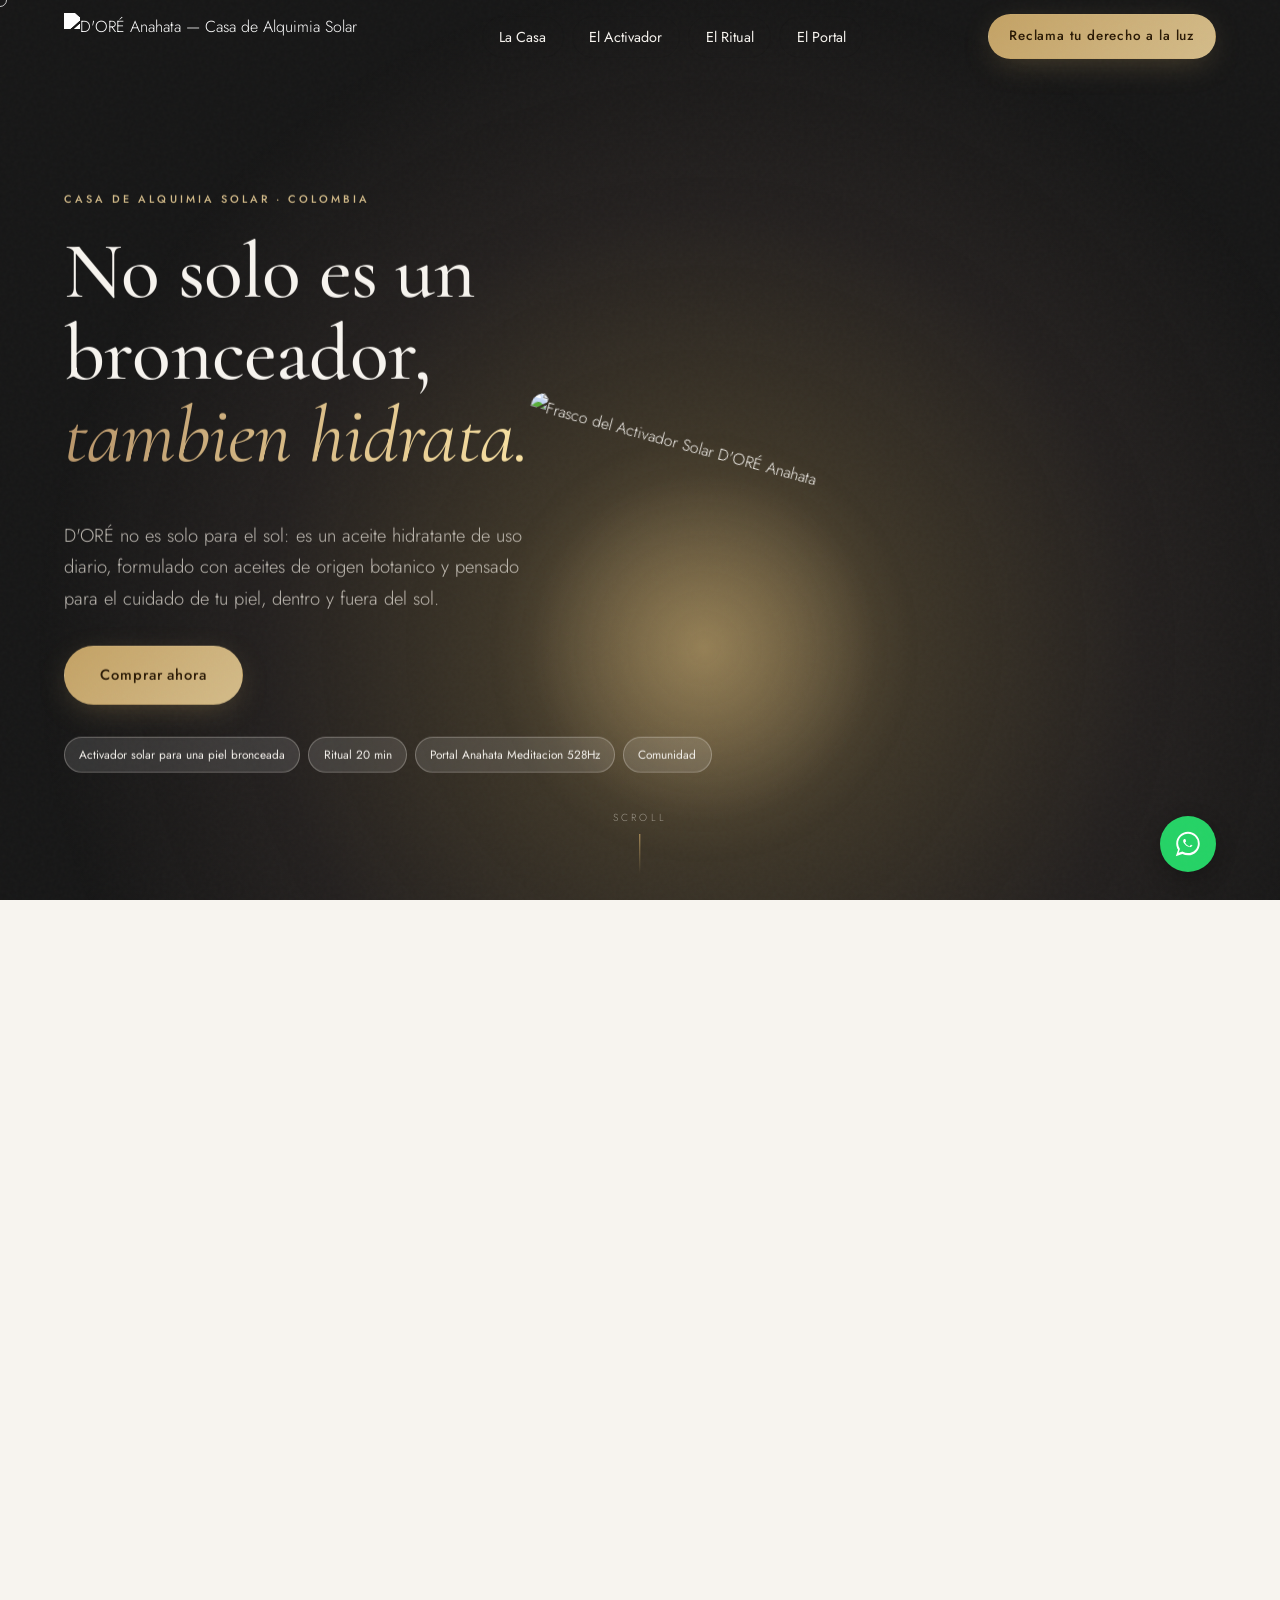
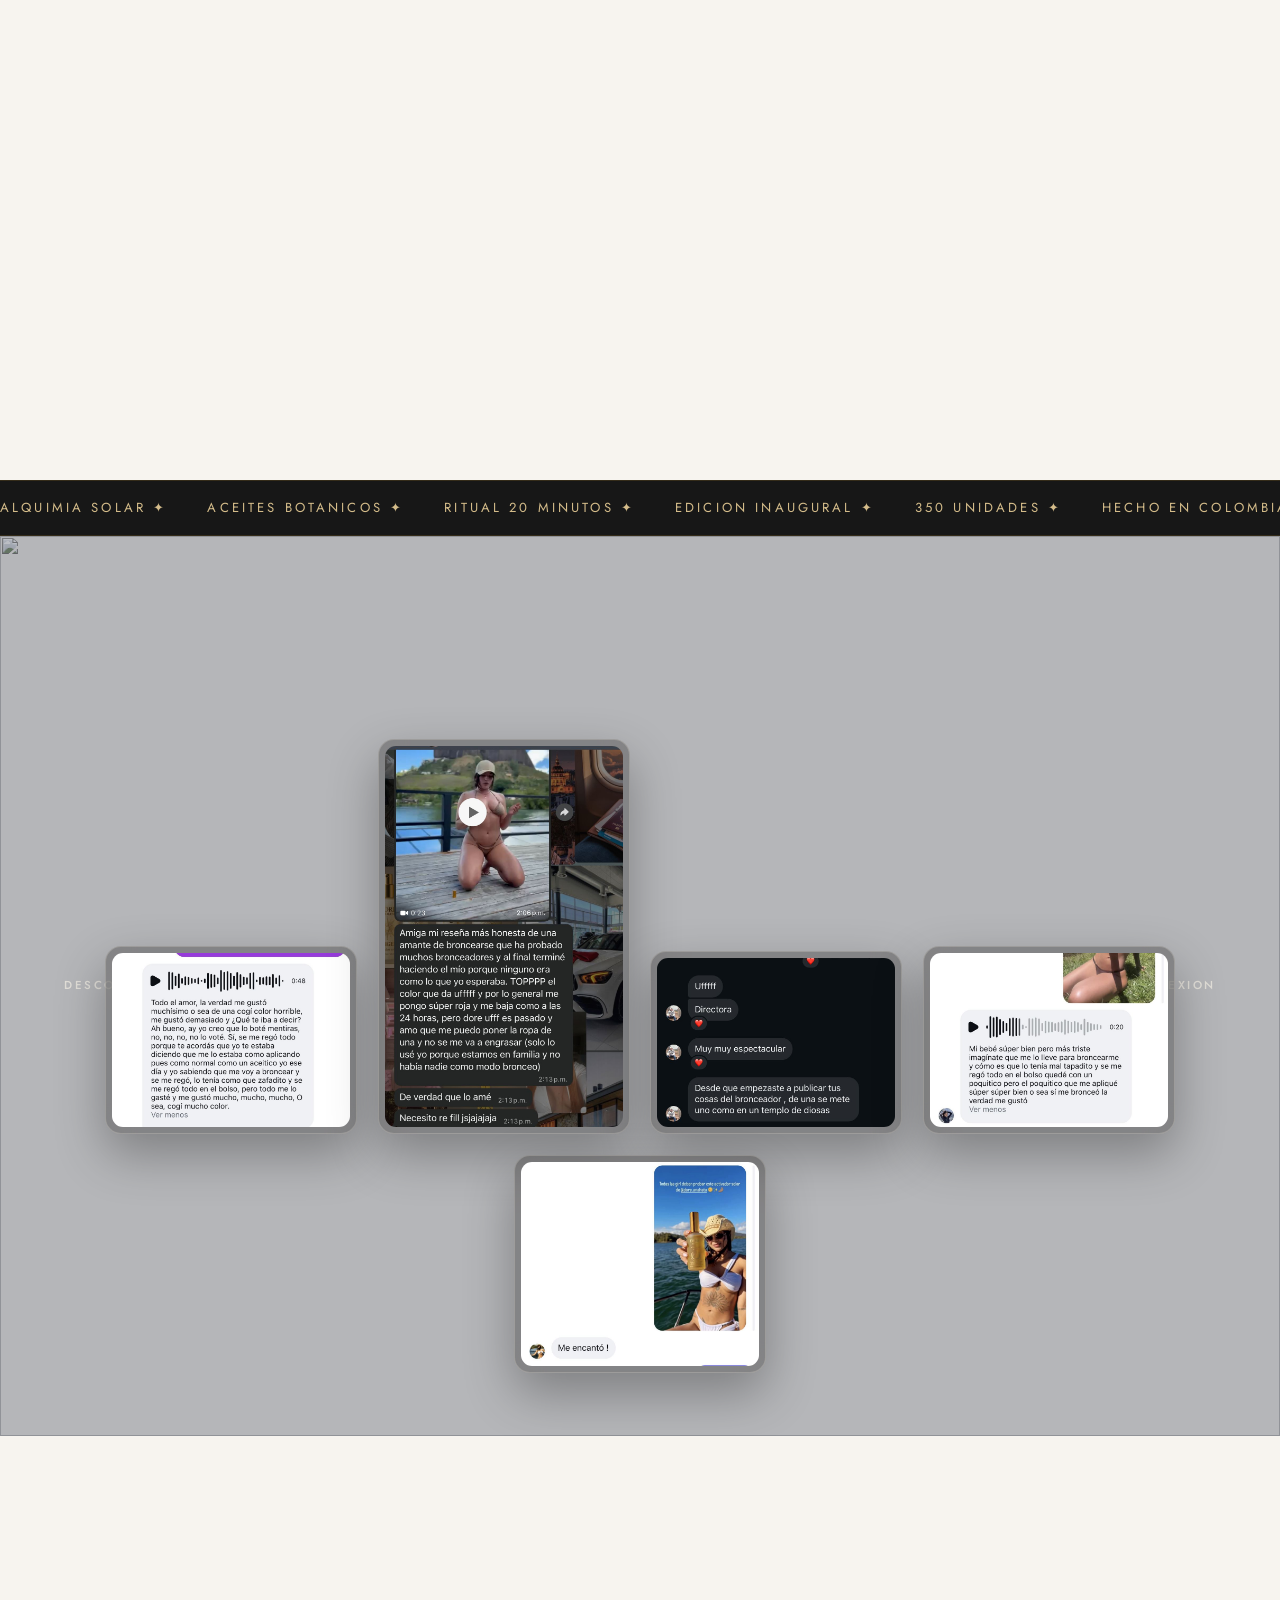
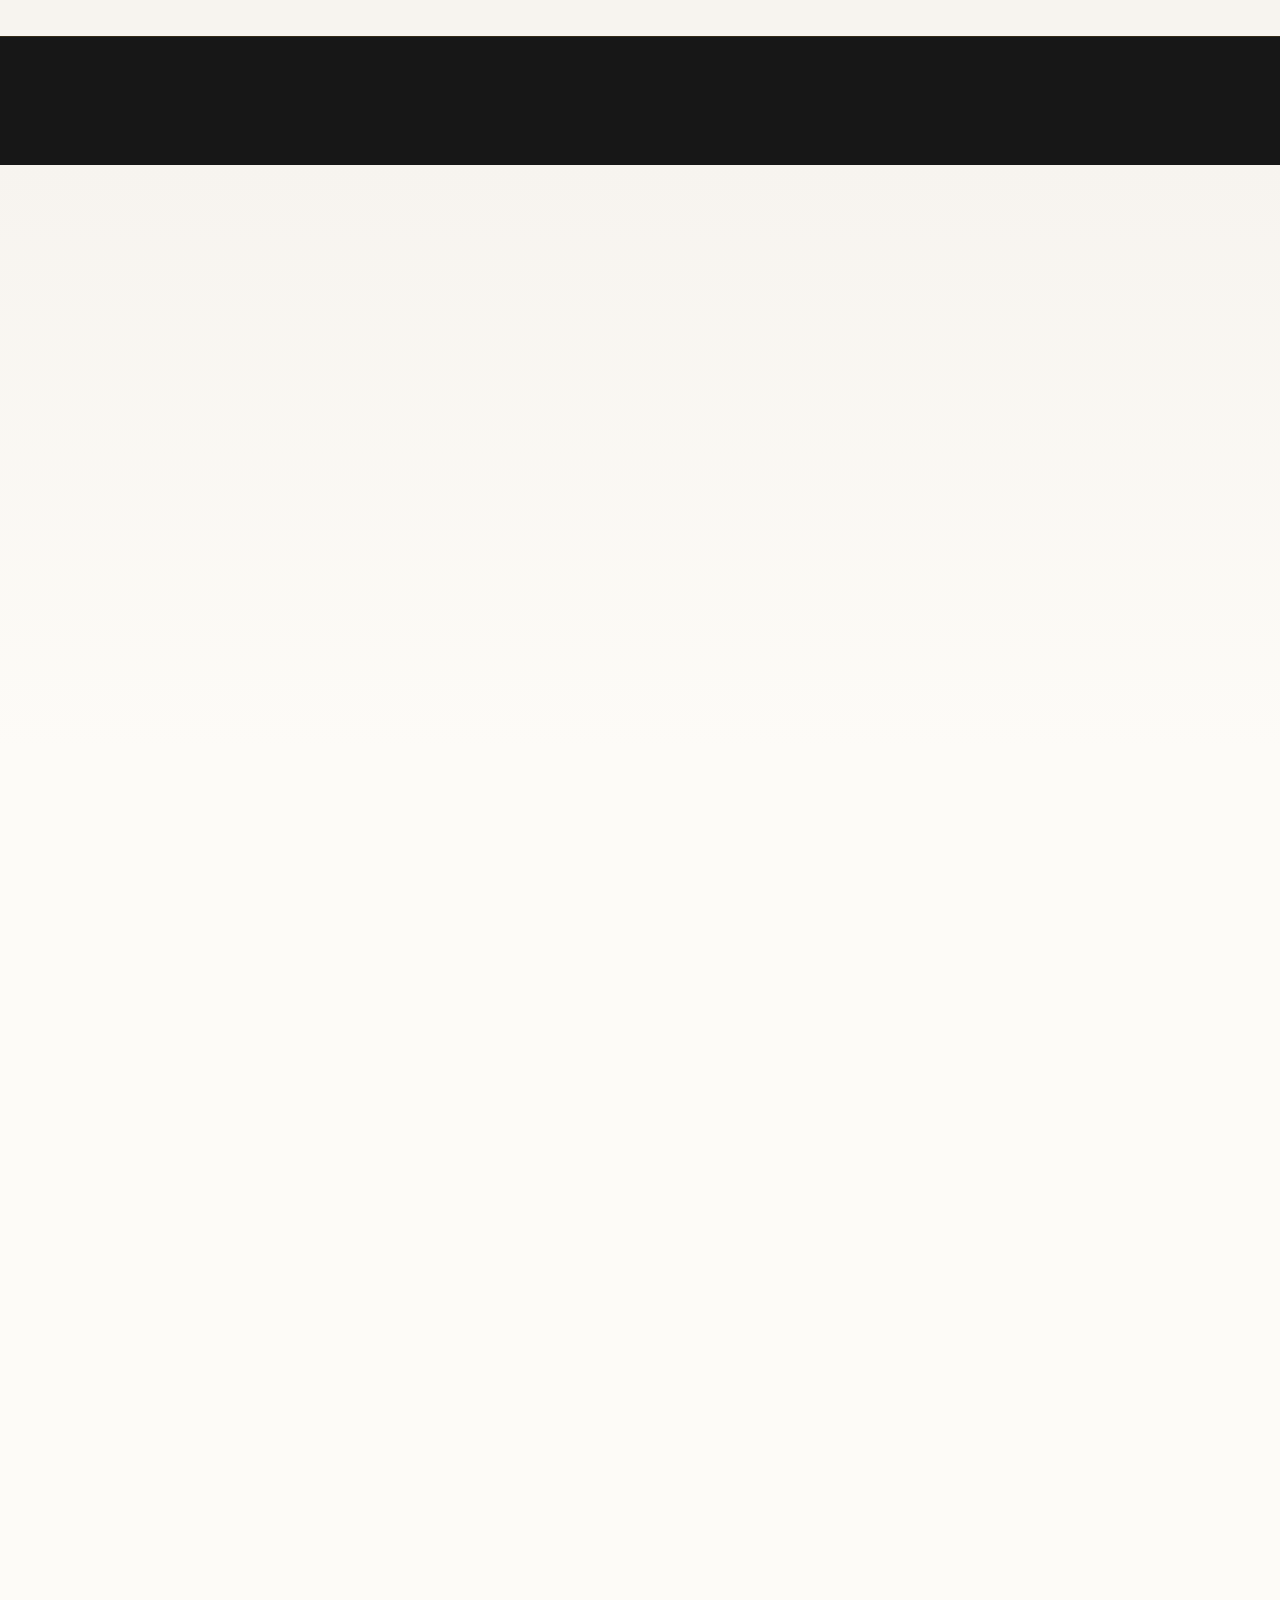
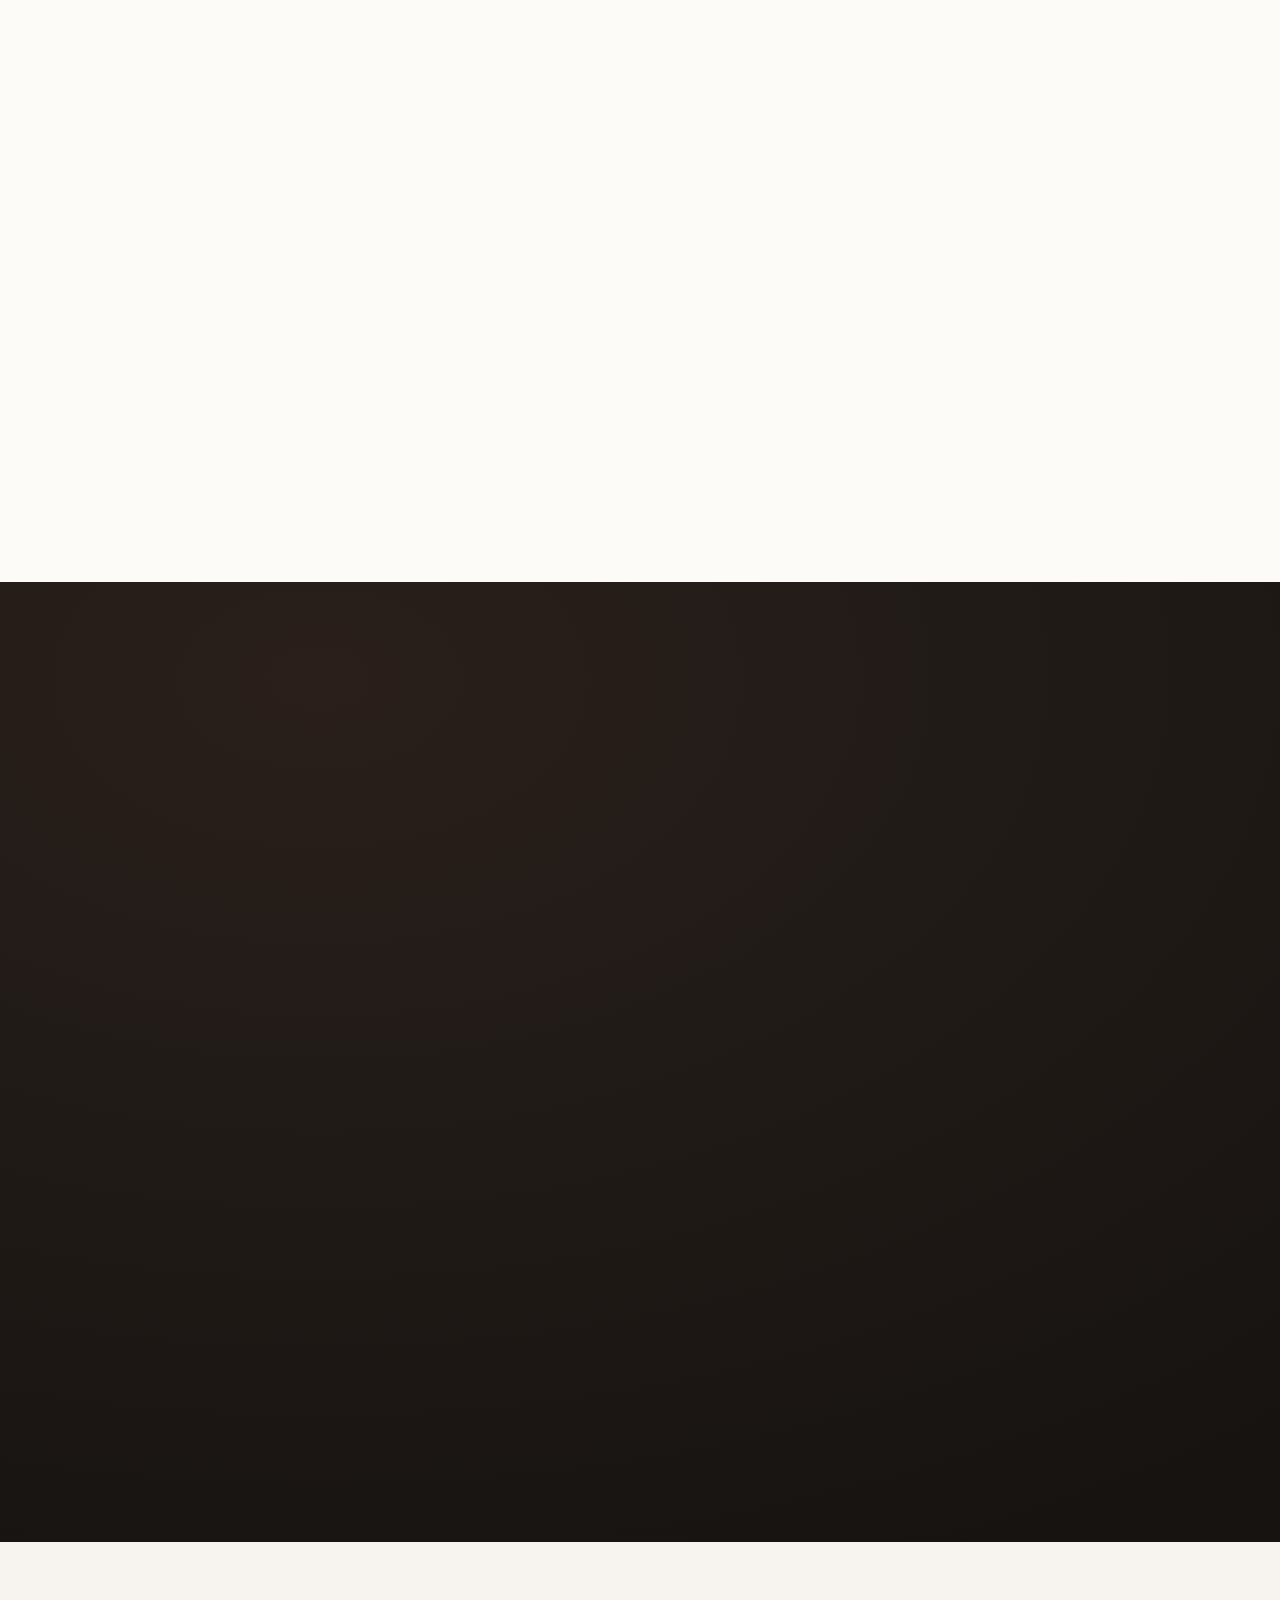
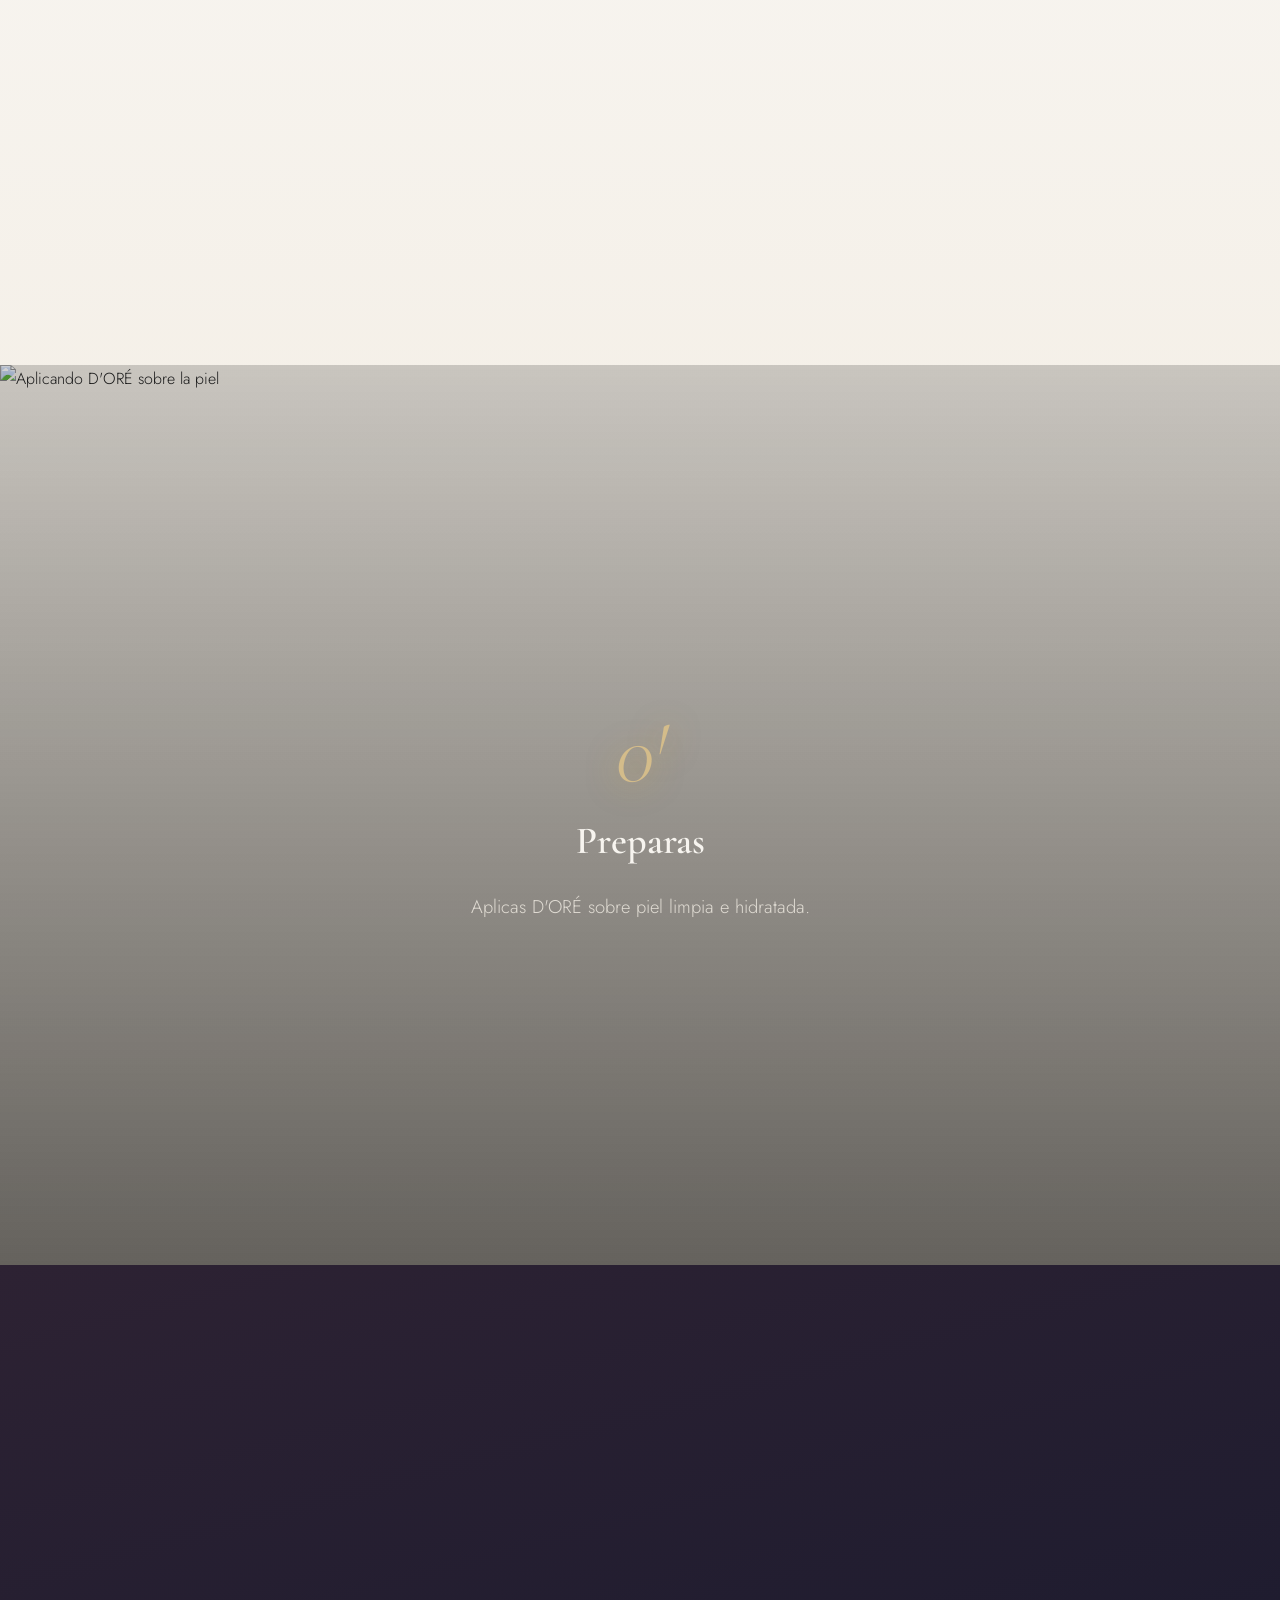
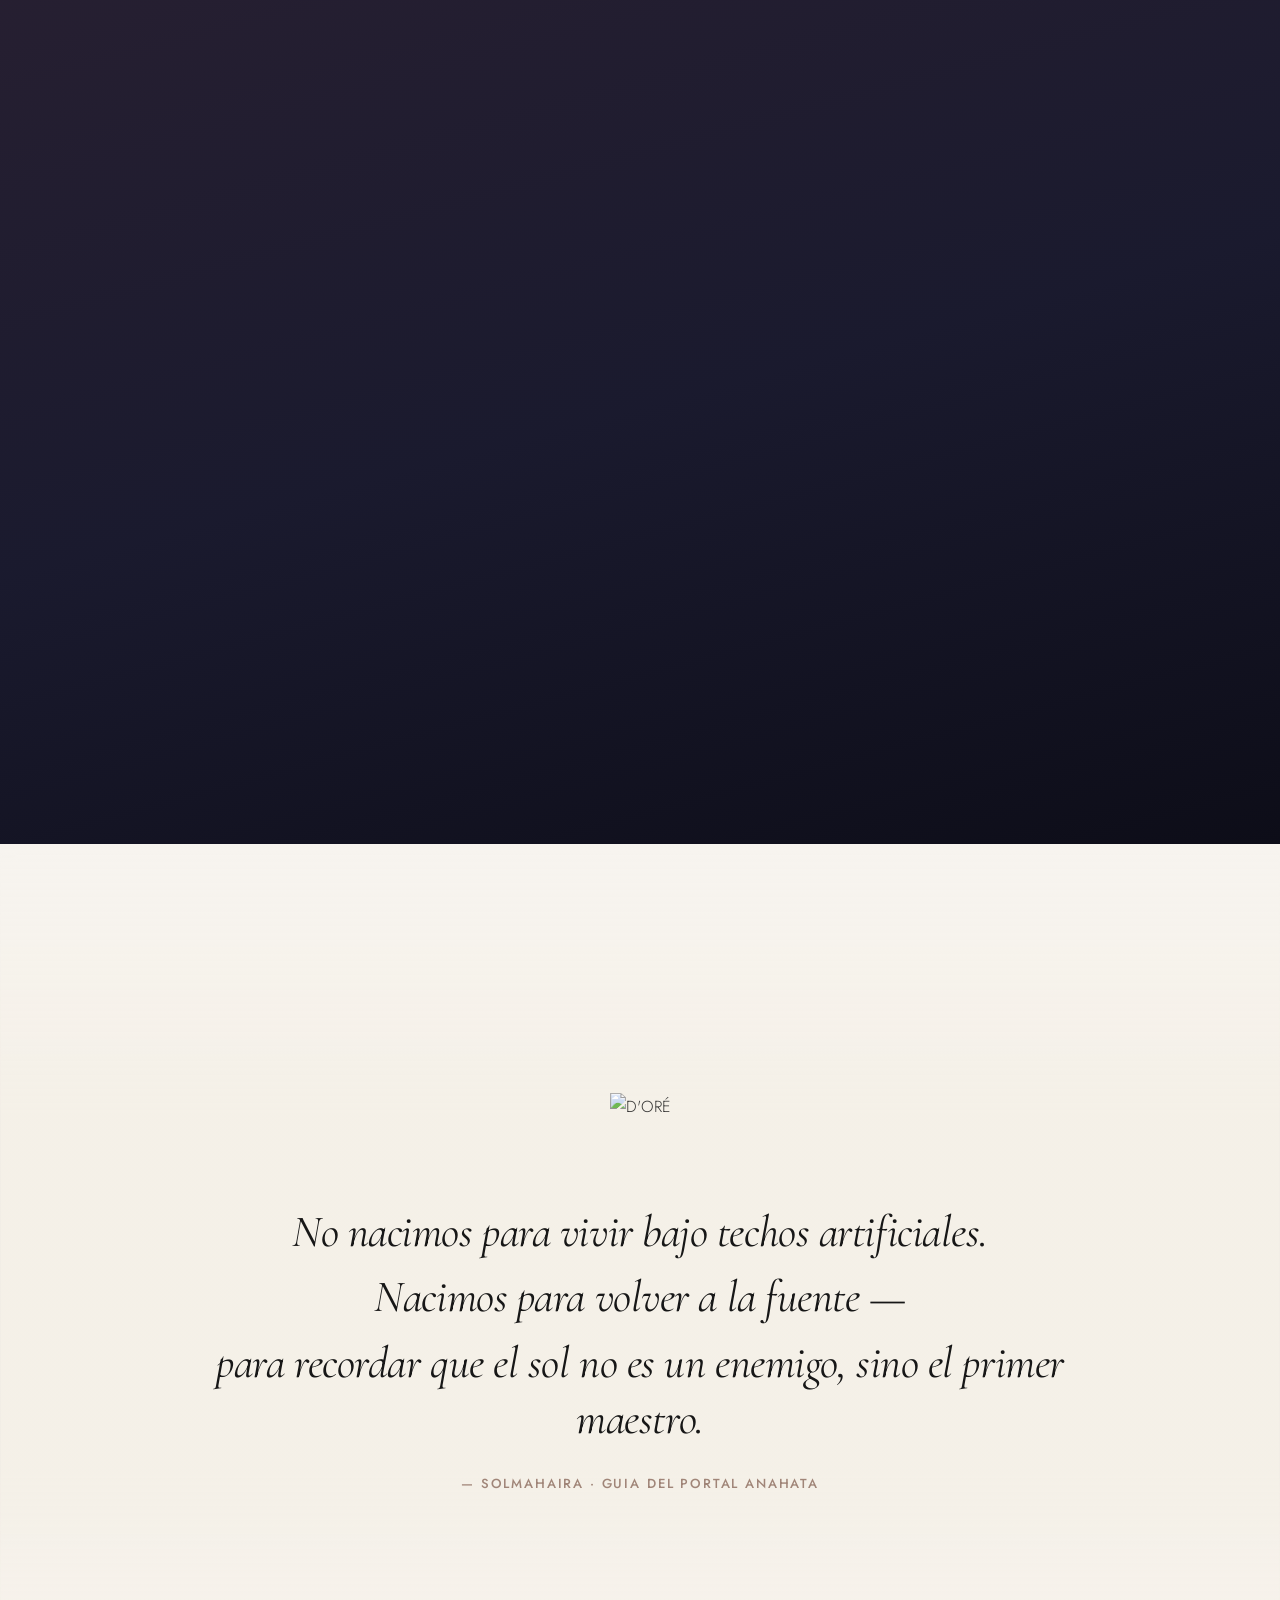
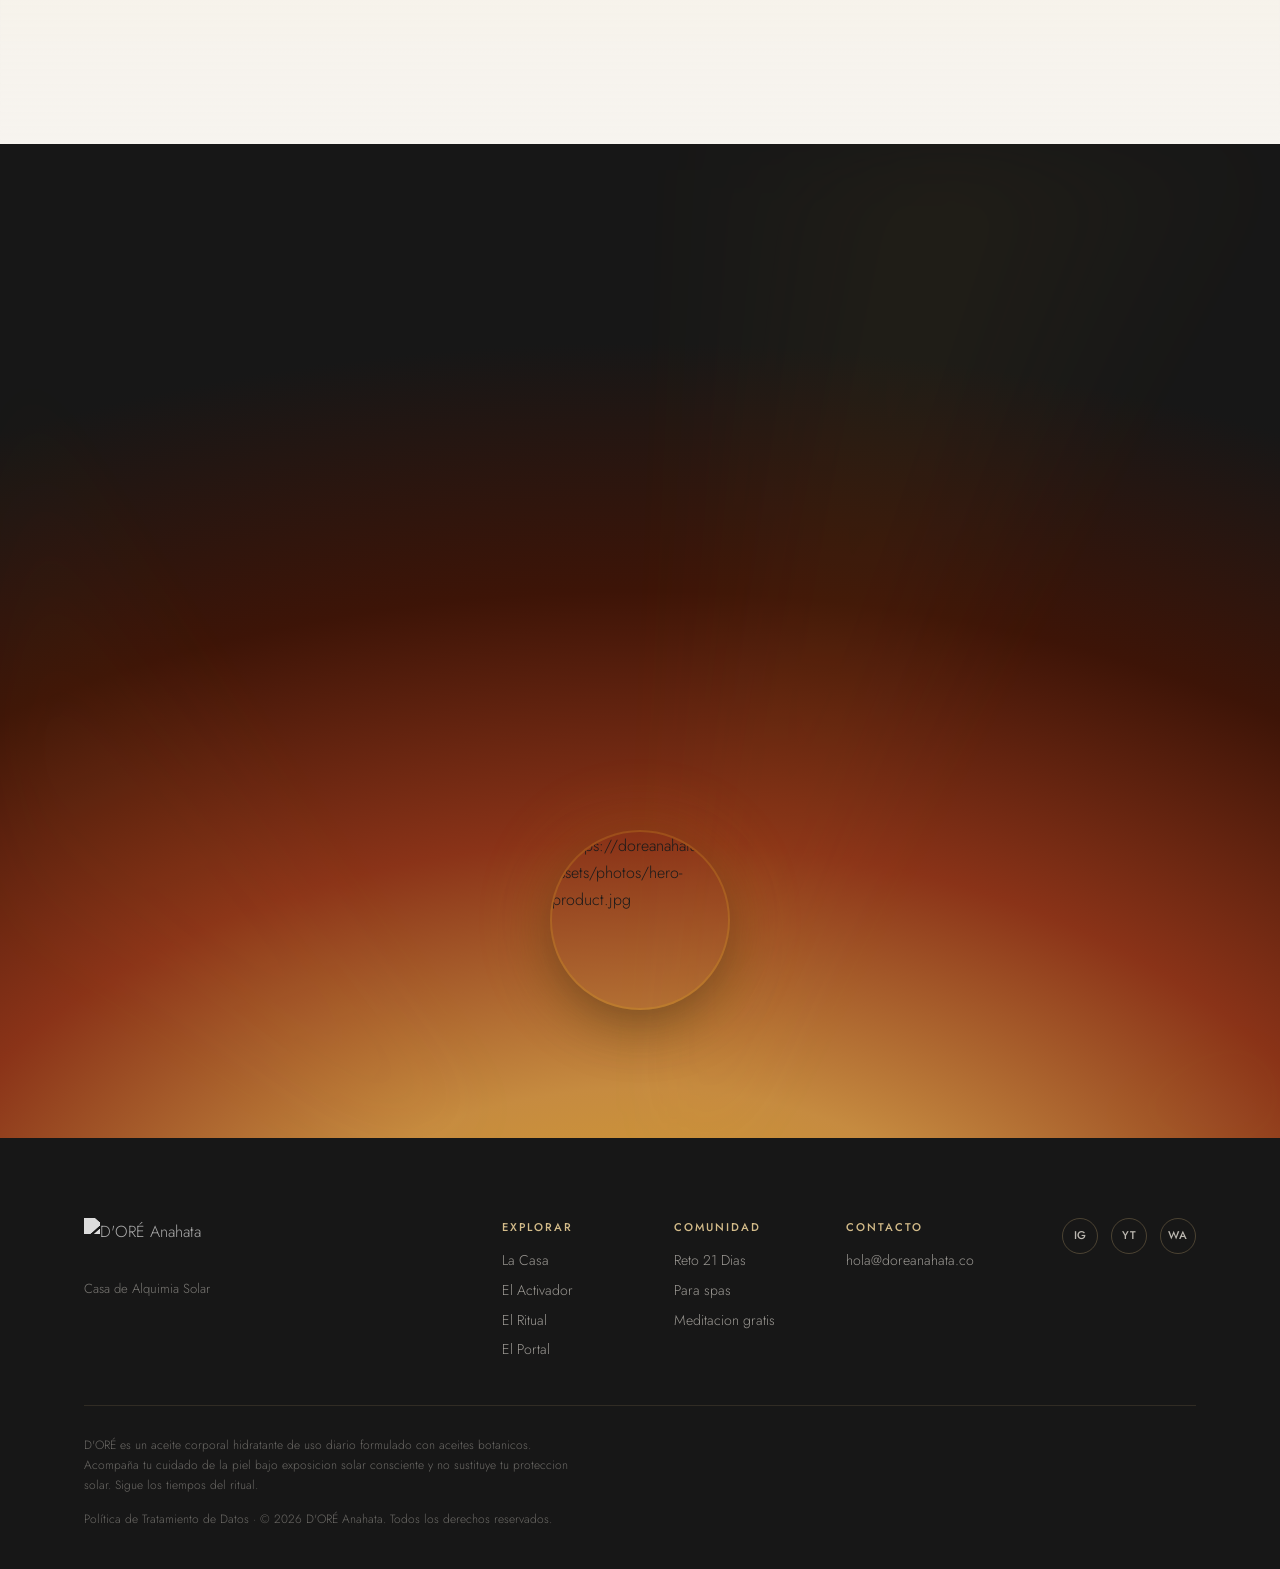
==== index.html @ 75972b83 "Fix hero product jumping/off-center on scroll (mobile) ScrollTrigger only recalculated the pinned he" ====
<!DOCTYPE html>
<html lang="es">
<head>
<meta charset="utf-8" />
<meta name="viewport" content="width=device-width, initial-scale=1.0, viewport-fit=cover" />
<title>D'ORÉ Anahata - Aceite corporal hidratante de uso diario</title>
<meta name="description" content="D'ORÉ es un aceite corporal hidratante de uso diario, formulado con aceites botanicos, que acompaña tu bronceado cuando te expones al sol. Edicion inaugural, 350 frascos numerados a mano." />
<meta name="theme-color" content="#1A1A1A" />
<link rel="icon" type="image/svg+xml" href="https://doreanahata.co/assets/logo.svg" />
<link rel="apple-touch-icon" href="https://doreanahata.co/assets/logo.svg" />

<!-- Meta Pixel Code -->
<script>
!function(f,b,e,v,n,t,s)
{if(f.fbq)return;n=f.fbq=function(){n.callMethod?
n.callMethod.apply(n,arguments):n.queue.push(arguments)};
if(!f._fbq)f._fbq=n;n.push=n;n.loaded=!0;n.version='2.0';
n.queue=[];t=b.createElement(e);t.async=!0;
t.src=v;s=b.getElementsByTagName(e)[0];
s.parentNode.insertBefore(t,s)}(window, document,'script',
'https://connect.facebook.net/en_US/fbevents.js');
fbq('init', '1061209366950588');
fbq('track', 'PageView');
</script>
<noscript><img height="1" width="1" style="display:none"
src="https://www.facebook.com/tr?id=1061209366950588&ev=PageView&noscript=1"
/></noscript>
<!-- End Meta Pixel Code -->

<script>
/* Lite mode: phones, tablets, weaker machines and reduced-motion users get a
   CSS sun instead of the WebGL shader. Runs before first paint to avoid a flash. */
(function(){var d=document.documentElement,n=navigator,lite=innerWidth<1024||(n.hardwareConcurrency&&n.hardwareConcurrency<=4)||(n.deviceMemory&&n.deviceMemory<=4)||matchMedia("(prefers-reduced-motion: reduce)").matches||matchMedia("(hover: none)").matches;if(lite)d.classList.add("is-lite");if(matchMedia("(max-height:520px) and (orientation:landscape)").matches)d.classList.add("is-static-hero");})();
</script>
<link rel="preconnect" href="https://fonts.googleapis.com" />
<link rel="preconnect" href="https://fonts.gstatic.com" crossorigin />
<link href="https://fonts.googleapis.com/css2?family=Cormorant+Garamond:ital,wght@0,400;0,500;0,600;1,400;1,500&family=Jost:wght@300;400;500&display=swap" rel="stylesheet" />
<style>
/* ============================================================
   D'ORÉ ANAHATA — Cinematic Redesign
   Lenis + GSAP + ScrollTrigger · Glassmorphism · Dissolves
   ============================================================ */

:root{
  --oro:        #C4A265;
  --oro-acento: #B8956A;
  --arena:      #F7F4EF;
  --arena-claro:#FDFBF7;
  --arena-warm: #F0E8DB;
  --terracota:  #9C7B6E;
  --terracota-2:#A08578;
  --ocre:       #C9A87C;
  --arena-oro:  #D4BC8A;
  --azul-noche: #1A1A2E;
  --ciruela:    #2D2233;
  --negro-humo: #171717;

  --ink:        #1A1A1A;
  --ink-soft:   rgba(26,26,26,.6);

  --serif: "Cormorant Garamond", Georgia, serif;
  --sans:  "Jost", "Helvetica Neue", Arial, sans-serif;

  --wrap: 1240px;
  --gut: clamp(20px, 5vw, 64px);
  --radius: 20px;
  --radius-sm: 12px;
  --radius-pill: 999px;
  --ease: cubic-bezier(.22,.61,.36,1);
  --ease-out: cubic-bezier(.16,1,.3,1);
}

*,*::before,*::after{ box-sizing:border-box; margin:0; padding:0; }
html{ -webkit-text-size-adjust:100%; }
html.lenis, html.lenis body{ height:auto; }
body{
  font-family:var(--sans); font-weight:300; color:var(--ink);
  background:var(--arena); line-height:1.7; overflow-x:hidden;
  -webkit-font-smoothing:antialiased; cursor:none;
}
body::after{
  content:''; position:fixed; inset:0; pointer-events:none; z-index:9998; opacity:.025;
  background-image:url("data:image/svg+xml,%3Csvg viewBox='0 0 256 256' xmlns='http://www.w3.org/2000/svg'%3E%3Cfilter id='noise'%3E%3CfeTurbulence type='fractalNoise' baseFrequency='0.9' numOctaves='4' stitchTiles='stitch'/%3E%3C/filter%3E%3Crect width='100%25' height='100%25' filter='url(%23noise)'/%3E%3C/svg%3E");
}
@media(pointer:coarse){ body{ cursor:auto; } }
img{ display:block; max-width:100%; height:auto; }
a{ color:inherit; text-decoration:none; }
.wrap{ width:100%; max-width:var(--wrap); margin-inline:auto; padding-inline:var(--gut); }

/* ---------- GPU Acceleration Utilities ---------- */
.gpu{ will-change:transform, opacity; transform:translate3d(0,0,0); }

/* ---------- Custom cursor ---------- */
.cursor{
  position:fixed; top:0; left:0; z-index:9999; pointer-events:none;
  mix-blend-mode:difference;
}
.cursor__dot{
  width:14px; height:14px; border-radius:50%;
  border:1px solid rgba(255,255,255,.85);
  transform:translate(-50%,-50%);
  transition:width .3s var(--ease), height .3s var(--ease), background .3s;
}
.cursor.is-hover .cursor__dot{
  width:40px; height:40px;
  background:rgba(255,255,255,.12);
}
@media(pointer:coarse){ .cursor{ display:none; } }

/* ---------- Typography ---------- */
.eyebrow{
  display:inline-block; font-family:var(--sans); font-size:.68rem;
  font-weight:500; text-transform:uppercase; letter-spacing:.28em;
  color:var(--terracota-2); margin-bottom:1em;
}
.eyebrow--light{ color:var(--arena-oro); }

.display{
  font-family:var(--serif); font-weight:400;
  font-size:clamp(2rem, 5vw, 3.6rem);
  line-height:1.12; letter-spacing:-.01em; color:var(--negro-humo);
}
.display strong{ font-weight:600; }
.display--light{ color:var(--arena-claro); }

.lede{
  font-size:clamp(1rem, 1.5vw, 1.18rem);
  max-width:48ch; margin-top:1em; color:var(--ink-soft);
}
.lede--light{ color:rgba(244,239,230,.72); }

.section-head{ max-width:700px; margin-bottom:clamp(2.4rem,5vw,4rem); }
.section-head--center{ margin-inline:auto; text-align:center; }
.section-head--center .lede{ margin-inline:auto; }

/* ---------- Pills ---------- */
.pill{
  display:inline-flex; align-items:center; gap:.4em;
  font-family:var(--sans); font-size:.82rem; font-weight:400;
  padding:.55em 1.2em; border-radius:var(--radius-pill);
  border:1px solid rgba(26,26,26,.15); background:transparent;
  transition:all .35s var(--ease); cursor:pointer; white-space:nowrap;
}
.pill--nav{ font-size:.9rem; padding:.55em 1.15em; }
.pill--nav:hover,.pill--nav.is-active{ background:var(--negro-humo); color:var(--arena); border-color:transparent; }
.pill--tag{
  background:rgba(255,255,255,.12); border-color:rgba(244,239,230,.3);
  color:var(--arena); backdrop-filter:blur(8px); font-size:.74rem;
}
.pill--outline{
  border-color:var(--terracota-2); color:var(--terracota-2); font-weight:500;
}
.pill--outline:hover{ background:var(--terracota); color:var(--arena); border-color:transparent; }

/* ---------- Buttons ---------- */
.btn{
  display:inline-flex; align-items:center; justify-content:center; gap:.5em;
  font-family:var(--sans); font-weight:500; font-size:.92rem;
  letter-spacing:.06em; padding:1.1em 2.4em; border-radius:var(--radius-pill);
  border:1px solid transparent; cursor:pointer; position:relative;
  transition:transform .45s var(--ease-out), background .4s, color .4s, box-shadow .4s;
  will-change:transform;
}
.btn--sm{ font-size:.84rem; padding:.75em 1.5em; }
.btn--gold{
  background:linear-gradient(135deg, var(--oro) 0%, var(--arena-oro) 100%);
  color:#2a1a06; box-shadow:0 8px 32px -8px rgba(196,162,101,.35);
}
.btn--gold:hover{ transform:translateY(-3px); box-shadow:0 14px 40px -8px rgba(196,162,101,.5); }
.btn--ghost{ border-color:rgba(244,239,230,.4); color:var(--arena); }
.btn--ghost:hover{ background:rgba(244,239,230,.1); transform:translateY(-3px); }
.btn--dark{ background:var(--negro-humo); color:var(--arena); }
.btn--dark:hover{ background:var(--ciruela); transform:translateY(-3px); }
.btn--block{ width:100%; }

/* CTA Pulse Button */
.cta__pulse-btn{ overflow:visible; z-index:1; }
.cta__pulse-btn::after{
  content:''; position:absolute; inset:-4px; border-radius:inherit;
  background:radial-gradient(circle, rgba(217,164,39,.35) 0%, transparent 70%);
  transform:scale(1); opacity:0; z-index:-1;
  transition:transform .6s var(--ease-out), opacity .6s var(--ease-out);
}
.cta__pulse-btn:hover::after{
  transform:scale(1.4); opacity:1;
}

/* ---------- Emblem ---------- */
.emblem{
  --size:34px; width:var(--size); height:var(--size); flex:0 0 auto;
  background-repeat:no-repeat; background-position:center; background-size:contain;
  background-image:url("data:image/svg+xml,%3Csvg xmlns='http://www.w3.org/2000/svg' viewBox='0 0 100 100'%3E%3Cg fill='none' stroke='%23D9A427' stroke-width='2.4' stroke-linecap='round'%3E%3Cline x1='50' y1='4' x2='50' y2='18'/%3E%3Cline x1='50' y1='82' x2='50' y2='96'/%3E%3Cline x1='4' y1='50' x2='18' y2='50'/%3E%3Cline x1='82' y1='50' x2='96' y2='50'/%3E%3Cline x1='17' y1='17' x2='27' y2='27'/%3E%3Cline x1='73' y1='73' x2='83' y2='83'/%3E%3Cline x1='83' y1='17' x2='73' y2='27'/%3E%3Cline x1='27' y1='73' x2='17' y2='83'/%3E%3Cline x1='50' y1='9' x2='50' y2='20' transform='rotate(22.5 50 50)'/%3E%3Cline x1='50' y1='80' x2='50' y2='91' transform='rotate(22.5 50 50)'/%3E%3Cline x1='9' y1='50' x2='20' y2='50' transform='rotate(22.5 50 50)'/%3E%3Cline x1='80' y1='50' x2='91' y2='50' transform='rotate(22.5 50 50)'/%3E%3C/g%3E%3Cpath d='M62 50a14 14 0 1 1-9.5-13.3A11 11 0 1 0 62 50z' fill='%23D9A427'/%3E%3Ccircle cx='53' cy='42' r='2.4' fill='%23D9A427'/%3E%3C/svg%3E");
}

.nav__wordmark{
  font-family:var(--serif); font-weight:600; font-size:1.12rem;
  letter-spacing:.12em; line-height:1; display:flex; flex-direction:column;
}
.nav__wordmark em{
  font-family:var(--sans); font-style:normal; font-weight:400;
  font-size:.5rem; letter-spacing:.42em; text-transform:uppercase;
  margin-top:.22em; opacity:.75;
}

/* ============================================================
   NAV
   ============================================================ */
.nav{
  position:fixed; inset:0 0 auto 0; z-index:50;
  display:flex; align-items:center; justify-content:space-between;
  padding:.8rem var(--gut); color:var(--arena);
  transition:all .5s var(--ease);
}
.nav.is-stuck{
  background:rgba(20,16,14,.72); backdrop-filter:blur(16px);
  -webkit-backdrop-filter:blur(16px); padding-block:.55rem;
  box-shadow:0 1px 0 rgba(217,164,39,.15);
}
.nav.is-stuck .pill--nav{ border-color:rgba(244,239,230,.2); color:var(--arena); }
.nav.is-stuck .pill--nav:hover,.nav.is-stuck .pill--nav.is-active{ background:rgba(244,239,230,.15); }
.nav__progress{
  position:absolute; bottom:0; left:0; height:2px; width:0%;
  background:linear-gradient(90deg, var(--oro), var(--ocre));
  transition:none; z-index:51;
}
.nav__brand{ display:flex; align-items:center; gap:.5rem; }
.nav__logo{ height:48px; width:auto; filter:brightness(0) invert(1); transition:filter .4s; }

/* Hamburger */
.burger{
  display:none; background:none; border:none; cursor:pointer;
  width:32px; height:22px; position:relative; z-index:52;
}
.burger span{
  display:block; width:100%; height:2px; background:var(--arena);
  border-radius:2px; position:absolute; left:0;
  transition:all .35s var(--ease);
}
.burger span:nth-child(1){ top:0; }
.burger span:nth-child(2){ top:50%; transform:translateY(-50%); }
.burger span:nth-child(3){ bottom:0; }
.burger.is-open span:nth-child(1){ top:50%; transform:translateY(-50%) rotate(45deg); }
.burger.is-open span:nth-child(2){ opacity:0; }
.burger.is-open span:nth-child(3){ bottom:50%; transform:translateY(50%) rotate(-45deg); }

/* Mobile menu overlay */
.mobile-menu{
  position:fixed; inset:0; z-index:45;
  background:rgba(20,16,14,.95); backdrop-filter:blur(20px);
  -webkit-backdrop-filter:blur(20px);
  display:flex; align-items:center; justify-content:center;
  opacity:0; pointer-events:none;
  transition:opacity .5s var(--ease);
}
.mobile-menu.is-open{ opacity:1; pointer-events:auto; }
.mobile-menu__nav{
  display:flex; flex-direction:column; align-items:center; gap:1.8rem;
  text-align:center;
}
.mobile-menu__nav a{
  font-family:var(--serif); font-size:clamp(1.6rem,5vw,2.4rem);
  font-weight:500; color:var(--arena); opacity:.8;
  transition:opacity .3s, transform .3s var(--ease);
  transform:translateY(20px);
}
.mobile-menu.is-open .mobile-menu__nav a{
  transform:translateY(0);
  transition-delay:calc(var(--i, 0) * .06s + .15s);
}
.mobile-menu__nav a:hover{ opacity:1; }
.mobile-menu__nav .btn{ margin-top:1rem; font-size:1rem; }
.nav__pills{ display:flex; gap:.5rem; }
.nav__cta{ }

/* ============================================================
   HERO — CINEMATIC 3-PHASE SLIDER
   ============================================================ */
.hero{
  position:relative; height:100vh; overflow:hidden;
  background:var(--negro-humo); color:var(--arena);
}

/* Ambient background (botanical + blur) */
.hero__ambient{
  position:absolute; inset:0; z-index:0;
  overflow:hidden;
}
.hero__ambient img{
  width:100%; height:100%; object-fit:cover;
  filter:blur(12px); transform:scale(1.1);
  will-change:filter, transform;
}

/* WebGL sun overlay */
.hero__gl{
  position:absolute; inset:0; width:100%; height:100%;
  z-index:1; opacity:.7; pointer-events:none;
}

/* Product anchor (transformation axis) */
.hero__product{
  position:absolute; z-index:5;
  top:50%; left:55%;
  transform:translate(-50%,-50%) rotate(15deg) scale(1);
  width:clamp(220px, 28vw, 380px);
  will-change:transform;
  transition:none;
}
.hero__product img{
  width:100%; height:auto;
  border-radius:var(--radius);
  box-shadow:0 40px 100px -20px rgba(0,0,0,.6);
}

/* Volumetric glow behind product */
.hero__glow{
  position:absolute; inset:-40%; z-index:-1;
  background:radial-gradient(circle, rgba(217,164,39,.25) 0%, rgba(198,139,64,.1) 40%, transparent 70%);
  opacity:0; border-radius:50%;
  will-change:opacity;
}

/* Golden particles canvas (Phase 3) */
.hero__particles{
  position:absolute; inset:0; width:100%; height:100%;
  z-index:4; pointer-events:none; opacity:0;
  will-change:opacity;
}

/* Legibility scrim — inactive on desktop, enabled under 760px */
.hero__scrim{
  position:absolute; inset:0; z-index:8;
  pointer-events:none; opacity:0;
  will-change:opacity;
}

/* Phase 1 — Brand Impact */
.hero__phase{
  position:absolute; z-index:10;
  will-change:opacity, transform;
}
.hero__phase--1{
  top:50%; left:var(--gut);
  transform:translateY(-50%);
  max-width:660px;
}
.hero__title{
  font-family:var(--serif); font-weight:500;
  font-size:clamp(2.8rem, 7vw, 5rem);
  line-height:1.02; letter-spacing:-.01em;
  margin:.15em 0 .55em;
}
.hero__title span{ display:block; }
.hero__accent em{
  font-style:italic; font-weight:400;
  background:linear-gradient(100deg, var(--oro-acento), #ffe9a8 50%, var(--ocre), #ffe9a8 80%, var(--oro-acento));
  background-size:220% auto;
  -webkit-background-clip:text; background-clip:text; color:transparent;
  animation:shimmer 12s linear infinite;
}
@keyframes shimmer{ to{ background-position:-220% center; } }
.hero__sub{
  font-size:clamp(1rem,1.5vw,1.15rem);
  max-width:42ch; color:rgba(244,239,230,.75);
}
.hero__actions{ display:flex; flex-wrap:wrap; gap:1rem; margin-top:2rem; }
.hero__tags{
  display:flex; flex-wrap:wrap; gap:.5rem; margin-top:2rem;
}

/* Phase 2 — Blueprint / Feature Info */
.hero__phase--2{
  inset:0; display:flex; align-items:center; justify-content:center;
  opacity:0; pointer-events:none;
  /* Bands that hold the header and the closing block off the sun glare */
  background:
    linear-gradient(180deg, rgba(12,8,6,.82) 0%, rgba(12,8,6,.55) 16%, rgba(12,8,6,0) 30%),
    linear-gradient(0deg, rgba(12,8,6,.8) 0%, rgba(12,8,6,.45) 14%, rgba(12,8,6,0) 28%);
}
.hero__feature{
  position:absolute; width:clamp(220px,23vw,300px);
  padding:1.2rem 1.5rem;
  background:rgba(251,249,246,.05);
  backdrop-filter:blur(12px);
  -webkit-backdrop-filter:blur(12px);
  border:1px solid rgba(212,175,55,.15);
  border-radius:var(--radius);
  transition:border-color .4s;
}
.hero__feature:hover{ border-color:rgba(212,175,55,.5); }
.eco__icon{
  display:block; width:34px; height:34px;
  color:var(--oro); opacity:.9; margin-bottom:.7rem;
}
.hero__feature-num{
  font-family:var(--sans); font-weight:400; font-size:.68rem;
  letter-spacing:.28em; text-transform:uppercase;
  color:var(--oro); display:block;
}
.hero__feature h3{
  font-family:var(--serif); font-weight:600;
  font-size:1.45rem; letter-spacing:.04em;
  color:var(--arena-oro); line-height:1.15;
  margin-top:.25em;
}
.hero__feature .eco__quote{
  font-size:1.12rem; letter-spacing:.02em; text-transform:uppercase;
  line-height:1.3;
}
.eco__label{
  display:block; font-size:.66rem; letter-spacing:.24em;
  text-transform:uppercase; color:rgba(244,239,230,.7);
  margin-top:.5em;
}
/* Hairline rule between the node title and its body copy */
.hero__feature p{
  font-size:.8rem; color:rgba(244,239,230,.62); line-height:1.55;
  margin-top:.9rem; padding-top:.9rem;
  border-top:1px solid rgba(212,175,55,.22);
}
.hero__feature p ~ p{ border-top:0; padding-top:0; margin-top:.6rem; }
.hero__feature--tl{ top:16%; left:var(--gut); }
.hero__feature--tr{ top:16%; right:var(--gut); }
.hero__feature--bl{ bottom:20%; left:var(--gut); }
.hero__feature--br{ bottom:20%; right:var(--gut); }
/* Right column reads right-aligned, mirroring the reference layout */
.hero__feature--tr,.hero__feature--br{ text-align:right; }
.hero__feature--tr .eco__icon,.hero__feature--br .eco__icon{ margin-left:auto; }

/* Ecosystem header */
.eco__head{
  position:absolute; top:4%; left:50%; transform:translateX(-50%);
  text-align:center; width:min(90vw,420px);
}
.eco__sigil{
  display:block; width:30px; height:30px; margin:0 auto .5rem;
  color:var(--oro); opacity:.9;
}
.eco__eyebrow{
  display:block; font-size:.66rem; letter-spacing:.5em;
  text-transform:uppercase; color:rgba(244,239,230,.7);
  padding-left:.5em;
}
.eco__brand{
  font-family:var(--serif); font-weight:500;
  font-size:clamp(2.2rem,4.2vw,3.4rem); line-height:1;
  letter-spacing:.12em; color:var(--arena-oro);
  padding-left:.12em;
}
.eco__anahata{
  display:block; font-size:.68rem; letter-spacing:.62em;
  text-transform:uppercase; color:var(--arena-oro); padding-left:.6em;
  text-shadow:0 1px 12px rgba(12,8,6,.9);
}
.eco__eyebrow,.eco__brand{ text-shadow:0 1px 16px rgba(12,8,6,.75); }

/* Ecosystem closing block */
.eco__foot{
  position:absolute; bottom:4%; left:50%; transform:translateX(-50%);
  width:min(92vw,760px); text-align:center;
}
.eco__closing{
  font-size:.7rem; letter-spacing:.28em; text-transform:uppercase;
  color:rgba(244,239,230,.6);
}
.eco__claim{
  font-family:var(--serif); font-size:clamp(1.1rem,2vw,1.6rem);
  letter-spacing:.18em; text-transform:uppercase;
  color:var(--arena-oro); margin-top:.35em;
}
.eco__strip{
  display:flex; justify-content:center; flex-wrap:wrap;
  list-style:none; margin-top:1rem;
}
.eco__strip li{
  display:flex; flex-direction:column; gap:.15em;
  padding:0 clamp(.8rem,2.2vw,1.8rem);
  border-left:1px solid rgba(212,175,55,.25);
  line-height:1.3;
}
.eco__strip li:first-child{ border-left:0; }
.eco__strip strong{
  font-weight:400; font-size:.64rem; letter-spacing:.24em;
  text-transform:uppercase; color:var(--oro);
}
.eco__strip span{ font-size:.68rem; color:rgba(244,239,230,.55); }

/* Hero scroll indicator */
.hero__scroll{
  position:absolute; left:50%; bottom:1.6rem; transform:translateX(-50%);
  z-index:12; display:flex; flex-direction:column; align-items:center; gap:.5rem;
  font-size:.64rem; letter-spacing:.3em; text-transform:uppercase; color:rgba(244,239,230,.5);
}
.hero__scroll i{
  width:1px; height:40px; background:linear-gradient(var(--oro), transparent);
  position:relative; overflow:hidden;
}
.hero__scroll i::after{
  content:""; position:absolute; top:-50%; left:0; width:100%; height:50%;
  background:var(--arena-oro); animation:scrolldrop 2s var(--ease) infinite;
}
@keyframes scrolldrop{ 0%{ top:-50% } 60%,100%{ top:120% } }

/* ============================================================
   INTRO -- BENTO GRID
   ============================================================ */
.intro{
  background:var(--arena); padding:clamp(6rem,12vw,11rem) 0;
}
.intro__head{
  display:flex; align-items:flex-end; justify-content:space-between;
  flex-wrap:wrap; gap:1rem; margin-bottom:clamp(2rem,4vw,3.5rem);
}
.bento{
  display:grid;
  grid-template-columns:1.15fr .85fr;
  grid-template-rows:auto auto auto;
  gap:clamp(12px,2vw,20px);
}
.bento__item{
  border-radius:24px; overflow:hidden; position:relative;
}
.bento__item img{
  width:100%; height:100%; object-fit:cover;
  transition:transform .8s var(--ease-out);
}
.bento__item:hover img{ transform:scale(1.04); }
.bento__item--hero{
  grid-row:1 / 3;
  min-height:clamp(280px,40vw,480px);
}
.bento__item--side{
  min-height:clamp(160px,20vw,220px);
}
.bento__item--text{
  background:var(--negro-humo); color:var(--arena);
  padding:clamp(1.6rem,3vw,2.4rem); display:flex; flex-direction:column;
  justify-content:center; gap:1rem;
  border:1px solid rgba(26,26,26,.06);
}
.bento__item--text h3{
  font-family:var(--serif); font-weight:600;
  font-size:clamp(1.4rem,3vw,2rem); line-height:1.1;
}
.bento__item--text p{ font-size:.92rem; color:rgba(244,239,230,.72); line-height:1.6; }
.bento__item--small{
  min-height:clamp(140px,18vw,200px);
}
.bento__item--extra{
  min-height:clamp(140px,18vw,200px);
}

/* ============================================================
   MARQUEE
   ============================================================ */
.marquee{
  overflow:hidden; background:var(--negro-humo);
  padding:1rem 0; border-top:1px solid rgba(217,164,39,.15);
  border-bottom:1px solid rgba(217,164,39,.15);
}
.marquee__track{
  display:flex; gap:2.5rem; white-space:nowrap;
  animation:marquee 28s linear infinite;
  font-family:var(--sans); font-size:.82rem; font-weight:400;
  letter-spacing:.24em; text-transform:uppercase; color:var(--arena-oro);
}
.marquee__track span{ flex:0 0 auto; }
@keyframes marquee{
  0%{ transform:translateX(0); }
  100%{ transform:translateX(-50%); }
}

/* ============================================================
   TRANSFORM -- BEFORE / AFTER (Prompt 04)
   ============================================================ */
.transform{
  height:300vh;
  position:relative;
}
.transform__sticky{
  position:sticky; top:0; height:100vh; width:100%;
  overflow:hidden;
}
.transform__side{
  position:absolute; inset:0; overflow:hidden;
}
.transform__side img{
  width:100%; height:100%; object-fit:cover;
}
.transform__side--before{ z-index:1; }
.transform__side--after{
  z-index:2;
  clip-path:inset(0 100% 0 0);
}
.transform__overlay{
  position:absolute; inset:0; pointer-events:none;
}
.transform__overlay--cold{
  background:rgba(30,40,60,.3);
  mix-blend-mode:multiply;
}
.transform__side--before img{
  filter:grayscale(0.8) contrast(1.1);
}
.transform__overlay--warm{
  background:linear-gradient(135deg, rgba(217,164,39,.15), rgba(198,139,64,.1));
}
.transform__particles{
  position:absolute; inset:0; width:100%; height:100%;
  pointer-events:none; z-index:3;
}
.transform__label{
  position:absolute; top:50%; z-index:11;
  font-family:var(--sans); font-size:.72rem; font-weight:500;
  letter-spacing:.22em; text-transform:uppercase;
  color:rgba(244,239,230,.7);
  transform:translateY(-50%);
}
.transform__label--before{ left:var(--gut); }
.transform__label--after{ right:var(--gut); }

/* ============================================================
   FORMULA
   ============================================================ */
.formula{
  background:linear-gradient(180deg, var(--arena) 0%, var(--arena-claro) 100%);
  padding:clamp(5rem,12vw,10rem) 0; text-align:center;
}
.formula__equation{
  display:flex; flex-wrap:wrap; align-items:center; justify-content:center;
  gap:clamp(.6em,3vw,1.5em);
  font-family:var(--serif); font-weight:500;
  font-size:clamp(2.2rem,7vw,5rem); line-height:1.1;
  color:var(--negro-humo);
}
.formula__op{ color:var(--ocre); font-weight:400; }
.formula__result{
  display:inline-flex; align-items:center;
}
.formula__emblem{ height:clamp(80px,14vw,140px); width:auto; }

/* ============================================================
   3D TILT
   ============================================================ */
[data-tilt]{
  transform-style:preserve-3d;
  transition:transform .5s var(--ease);
}

/* ============================================================
   SERVICES -- EL ACTIVADOR + BOTANICAL ORBIT (Prompt 07)
   ============================================================ */
.services{
  background:var(--arena-claro); padding:clamp(6rem,12vw,11rem) 0;
}
.services__head{
  display:flex; flex-direction:column; margin-bottom:clamp(2.4rem,5vw,4rem);
}
.services__head .pill{ align-self:flex-start; margin-top:1rem; }
.services__layout{
  display:grid; grid-template-columns:1fr 1fr; gap:clamp(2rem,5vw,4rem);
  align-items:start;
}

/* Service items */
.svc-item{
  display:flex; align-items:center; gap:clamp(.8rem,1.5vw,1.2rem);
  padding:clamp(1rem,2vw,1.5rem) clamp(1rem,2vw,1.4rem);
  border-radius:16px; border:1px solid rgba(26,26,26,.05);
  background:var(--arena); margin-bottom:clamp(8px,1.2vw,14px);
  transition:all .45s var(--ease); cursor:default;
}
.svc-item:hover{
  background:var(--negro-humo); color:var(--arena);
  border-color:transparent; transform:translateX(4px);
  box-shadow:0 8px 28px -8px rgba(26,26,26,.12);
}
.svc-item:hover .svc-item__num{ color:var(--oro); }
.svc-item:hover p{ color:rgba(244,239,230,.7); }
.svc-item:hover .svc-item__arrow{ color:var(--oro); opacity:1; }
.svc-item__num{
  font-family:var(--serif); font-weight:600; font-size:1.4rem;
  color:var(--terracota); flex:0 0 auto; transition:color .4s;
}
.svc-item__body{ flex:1; }
.svc-item__body h4{
  font-family:var(--serif); font-weight:600; font-size:1.15rem;
  margin-bottom:.2em;
}
.svc-item__body p{ font-size:.86rem; color:var(--ink-soft); line-height:1.5; transition:color .4s; }
.svc-item__arrow{
  font-size:1.2rem; opacity:.3; transition:all .4s var(--ease); flex:0 0 auto;
}

/* Services images + Botanical */
.services__visual{ position:relative; display:grid; gap:clamp(12px,2vw,18px); }
.services__img-main{
  border-radius:var(--radius); overflow:hidden; position:relative;
  /* aspect-ratio instead of a height clamp: the photos are pre-cropped tight
     on the bottle, so a fixed ratio keeps that framing at every breakpoint. */
  aspect-ratio:5/4;
}
.services__img-main img{
  width:100%; height:100%; object-fit:cover;
  transition:transform .8s var(--ease-out);
}
.services__img-main:hover img{ transform:scale(1.04); }
.services__img-side{
  border-radius:var(--radius); overflow:hidden;
  aspect-ratio:11/10;
}
.services__img-side img{
  width:100%; height:100%; object-fit:cover;
  transition:transform .8s var(--ease-out);
}
.services__img-side:hover img{ transform:scale(1.04); }

/* Botanical Orbital */
.botanical{
  position:absolute; inset:0; pointer-events:none; z-index:5;
}
.botanical__item{
  position:absolute; opacity:0;
  transition:opacity .6s var(--ease), box-shadow .4s;
  filter:drop-shadow(0 4px 12px rgba(0,0,0,.08));
  will-change:transform;
}
.botanical__item.is-orbiting{ opacity:1; }
.botanical__item:hover{
  filter:drop-shadow(0 20px 40px rgba(0,0,0,.03));
  pointer-events:auto;
}

/* ============================================================
   PRODUCT -- EDICION INAUGURAL
   ============================================================ */
.product{
  background:radial-gradient(120% 100% at 25% 10%, #2a1f1a 0%, #1f1a16 50%, #171310 100%);
  color:var(--arena); padding:clamp(6rem,12vw,11rem) 0;
}
.product__head{ margin-bottom:clamp(2.4rem,5vw,4rem); }
.product__head .display{ color:var(--arena-claro); }
.product__showcase{
  display:grid; grid-template-columns:1fr 1fr;
  gap:clamp(2.5rem,5vw,5rem); align-items:center;
}

/* Circular product frame */
.product__circle{
  position:relative; display:flex; justify-content:center; align-items:center;
  aspect-ratio:1; max-width:420px; margin-inline:auto;
}
.product__ring{
  position:absolute; inset:-4px; border-radius:50%;
  border:2px dashed rgba(217,164,39,.4);
  animation:spin 20s linear infinite;
}
@keyframes spin{ to{ transform:rotate(360deg); } }
.product__circle img{
  width:88%; height:88%; object-fit:cover; border-radius:50%;
  box-shadow:0 30px 60px -20px rgba(0,0,0,.5);
}
.product__badge{
  position:absolute; top:8%; right:8%;
  font-size:.68rem; letter-spacing:.14em; text-transform:uppercase;
  background:rgba(20,16,14,.7); color:var(--arena-oro);
  border:1px solid rgba(232,194,133,.4); border-radius:var(--radius-pill);
  padding:.45em .9em; backdrop-filter:blur(6px);
}

/* Product info */
.product__info h3{
  font-family:var(--serif); font-weight:600;
  font-size:clamp(1.6rem,4vw,2.4rem); line-height:1.1;
  margin-bottom:.6em; color:var(--arena-oro);
}
.product__info > p{ color:rgba(244,239,230,.78); margin-bottom:1.5rem; }
.product__includes{
  list-style:none; display:grid; gap:.6rem; margin-bottom:2rem;
}
.product__includes li{
  display:flex; gap:.7em; align-items:baseline;
  color:rgba(244,239,230,.88); font-size:.95rem;
}
.product__includes li span{ color:var(--oro); }
.product__price{ margin-bottom:1.6rem; }
.product__value{
  font-family:var(--serif); font-weight:600;
  font-size:clamp(2.2rem,5vw,3.4rem); color:var(--arena-oro); line-height:1;
}
.product__value em{ font-style:normal; font-size:.38em; letter-spacing:.1em; opacity:.7; }
.product__note{
  display:block; font-size:.78rem; letter-spacing:.12em;
  text-transform:uppercase; color:rgba(244,239,230,.55); margin-top:.5em;
}
.product__denomination{
  font-size:.85rem; letter-spacing:.08em; text-transform:uppercase;
  color:rgba(244,239,230,.5); margin-bottom:1rem;
}

/* ============================================================
   RITUAL -- CINEMATIC DISSOLVE (Prompt 06)
   ============================================================ */
.ritual{
  background:linear-gradient(180deg, var(--arena) 0%, var(--arena-warm) 100%);
}
.ritual__header{
  padding:clamp(5rem,10vw,9rem) 0 clamp(2rem,4vw,3rem);
}
.ritual__cinema{
  position:relative;
  overflow:hidden;
}
.ritual__viewport{
  position:relative;
  width:100%; height:100vh;
  overflow:hidden;
}
.ritual__slide{
  position:absolute; inset:0;
  display:flex; align-items:center; justify-content:center;
  will-change:transform, opacity;
}
.ritual__slide img{
  position:absolute; inset:0;
  width:100%; height:100%; object-fit:cover;
}
.ritual__grad{
  position:absolute; inset:0;
  background:linear-gradient(180deg, rgba(26,26,26,.2) 0%, rgba(26,26,26,.65) 100%);
}
.ritual__text{
  position:relative; z-index:2; text-align:center; color:var(--arena);
  max-width:500px; padding:2rem;
}
.ritual__min{
  font-family:var(--serif); font-style:italic;
  font-size:clamp(3rem,8vw,5.5rem); color:var(--arena-oro);
  display:block; line-height:1;
  text-shadow:0 4px 30px rgba(217,164,39,.5);
}
.ritual__text h4{
  font-family:var(--serif); font-weight:600;
  font-size:clamp(1.6rem,4vw,2.4rem); margin:.3em 0 .5em;
}
.ritual__text p{
  font-size:clamp(1rem,1.5vw,1.15rem);
  color:rgba(244,239,230,.8); max-width:32ch; margin-inline:auto;
  line-height:1.5;
}
/* Initial state: only first slide visible */
.ritual__slide[data-slide="1"],
.ritual__slide[data-slide="2"],
.ritual__slide[data-slide="3"]{ opacity:0; }
.ritual__slide[data-slide="0"]{ opacity:1; }

/* Portrait source photo: keep the subject's head in frame on wide viewports
   and drop the caption below it, where the gradient is darkest. */
.ritual__slide--portrait img{ object-position:50% 20%; }
.ritual__slide--portrait{ align-items:flex-end; }
.ritual__slide--portrait .ritual__text{ padding-bottom:clamp(3rem,8vh,6rem); }
.ritual__slide--portrait .ritual__grad{
  background:linear-gradient(180deg, rgba(26,26,26,.15) 0%, rgba(26,26,26,.35) 45%, rgba(26,26,26,.8) 100%);
}

/* ============================================================
   PORTAL -- GLASSMORPHISM (Prompt 09)
   ============================================================ */
.portal{
  position:relative; overflow:hidden;
  background:linear-gradient(165deg, var(--ciruela) 0%, var(--azul-noche) 60%, #0d0d18 100%);
  color:var(--arena); padding:clamp(6rem,12vw,11rem) 0;
}
.portal__gl{ position:absolute; inset:0; width:100%; height:100%; z-index:0; opacity:.85; }
.portal .wrap{ position:relative; z-index:2; }

/* Glassmorphism Carousel */
.portal__carousel{
  margin-bottom:clamp(3rem,6vw,5rem);
  overflow:visible;
}
.portal__track{
  display:flex; gap:clamp(14px,2vw,24px);
}
.portal__card{
  flex:1; min-width:0;
  border:1px solid rgba(232,194,133,.18); border-radius:24px;
  padding:clamp(1.5rem,3vw,2.2rem);
  background:rgba(251,249,246,.035);
  backdrop-filter:blur(25px) saturate(120%);
  -webkit-backdrop-filter:blur(25px) saturate(120%);
  box-shadow:0 40px 80px rgba(74,62,61,.05);
  transition:all .5s var(--ease);
}
.portal__card:hover{
  transform:translateY(-6px);
  border-color:rgba(232,194,133,.5);
  background:rgba(232,194,133,.08);
  box-shadow:0 20px 50px -16px rgba(217,164,39,.25);
}
.portal__icon{
  display:block; font-size:1.6rem; color:var(--oro); margin-bottom:.8em;
}
.portal__card h3{
  font-family:var(--serif); font-weight:600; font-size:1.4rem;
  margin-bottom:.35em; color:var(--arena-oro);
}
.portal__card p{ color:rgba(244,239,230,.65); font-size:.92rem; }

/* Reto 21 dias */
.reto{
  border-top:1px solid rgba(232,194,133,.18); padding-top:clamp(2.4rem,5vw,3.5rem);
  display:grid; grid-template-columns:1fr 1.1fr;
  gap:clamp(2rem,5vw,4rem); align-items:center;
}
.reto__head h3{
  font-family:var(--serif); font-weight:600;
  font-size:clamp(1.6rem,3.5vw,2.4rem); color:var(--arena-oro); margin-bottom:.4em;
}
.reto__head p{ color:rgba(244,239,230,.65); max-width:38ch; }
.reto__grid{ display:grid; grid-template-columns:repeat(7,1fr); gap:7px; }
.reto__cell{
  aspect-ratio:1; border-radius:8px; border:1px solid rgba(232,194,133,.2);
  display:flex; align-items:center; justify-content:center;
  font-size:.72rem; color:rgba(232,194,133,.5);
  background:rgba(255,255,255,.02);
  transition:all .6s var(--ease);
}
.reto__cell.is-on{
  background:linear-gradient(135deg, var(--oro), var(--ocre));
  color:#2a1a06; border-color:transparent;
  box-shadow:0 6px 18px -8px rgba(217,164,39,.7);
}

/* ============================================================
   MANIFESTO -- EDITORIAL CINEMATICO (Prompt 05)
   ============================================================ */
.manifesto{
  position:relative; overflow:hidden;
  min-height:100vh;
  display:flex; align-items:center; justify-content:center;
  padding:clamp(6rem,12vw,10rem) 0;
}
.manifesto__bg{
  position:absolute; inset:0; z-index:0;
}
.manifesto__bg img{
  width:100%; height:100%; object-fit:cover;
  animation:kenburns-slow 30s ease-in-out infinite alternate;
  opacity:.25;
}
@keyframes kenburns-slow{
  from{ transform:scale(1); }
  to  { transform:scale(1.15) translateY(-3%); }
}
.manifesto__bg::after{
  content:''; position:absolute; inset:0;
  background:linear-gradient(180deg, var(--arena) 0%, rgba(244,239,230,.85) 30%, rgba(244,239,230,.85) 70%, var(--arena) 100%);
}
.manifesto__inner{
  position:relative; z-index:2;
  max-width:900px; margin-inline:auto; text-align:center;
  display:flex; flex-direction:column; align-items:center; gap:2rem;
}
.manifesto__logo{ height:80px; width:auto; opacity:.85; }
.manifesto__quote{ display:flex; flex-direction:column; gap:.6em; }
.manifesto__line{
  font-family:var(--serif); font-style:italic; font-weight:400;
  font-size:clamp(1.6rem,4.5vw,2.8rem); line-height:1.25;
  color:var(--negro-humo); letter-spacing:-.01em;
  will-change:opacity, filter;
}
.manifesto__cite{
  display:block; margin-top:1.2em; font-style:normal;
  font-family:var(--sans); font-size:.82rem; font-weight:500;
  letter-spacing:.14em; text-transform:uppercase; color:var(--terracota-2);
}

/* ============================================================
   CTA -- PREMIUM SUNSET (Prompt 10)
   ============================================================ */
.cta{
  position:relative; overflow:hidden;
  background:radial-gradient(ellipse 120% 100% at 50% 120%, #D9A427 0%, #C68B40 25%, #8A3318 50%, #3d1407 75%, var(--negro-humo) 100%);
  padding:clamp(5rem,10vw,8rem) 0;
}
/* God rays simulation */
.cta__rays{
  position:absolute; inset:0; z-index:0;
  background:
    conic-gradient(from 180deg at 50% 120%, transparent 0deg, rgba(217,164,39,.08) 15deg, transparent 30deg,
      transparent 60deg, rgba(217,164,39,.06) 75deg, transparent 90deg,
      transparent 120deg, rgba(217,164,39,.05) 135deg, transparent 150deg,
      transparent 180deg, rgba(217,164,39,.07) 195deg, transparent 210deg,
      transparent 240deg, rgba(217,164,39,.04) 255deg, transparent 270deg,
      transparent 300deg, rgba(217,164,39,.06) 315deg, transparent 330deg, transparent 360deg);
  filter:blur(40px);
  animation:rays-rotate 30s linear infinite;
  opacity:.7;
}
@keyframes rays-rotate{
  to{ transform:rotate(360deg); }
}

.cta__grid{
  position:relative; z-index:2;
  display:grid; grid-template-columns:1fr 1fr;
  gap:clamp(16px,2.5vw,24px);
}
/* Glassmorphism panels */
.cta__glass{
  padding:clamp(2rem,4vw,3rem); border-radius:28px;
  backdrop-filter:blur(25px) saturate(120%);
  -webkit-backdrop-filter:blur(25px) saturate(120%);
  border:1px solid rgba(212,175,55,.15);
  box-shadow:0 40px 80px rgba(74,62,61,.05);
}
.cta__b2b{
  background:rgba(251,249,246,.08);
  color:var(--arena);
}
.cta__lead{
  background:rgba(251,249,246,.045);
  color:var(--arena);
  /* Shorter than the B2B card next to it: center the content so the panel
     reads as composed instead of top-heavy with dead space below. */
  display:flex; flex-direction:column; justify-content:center;
  align-items:flex-start;
}
.cta__lead-btn{ margin-top:1.6rem; }
.cta__b2b h3, .cta__lead h3{
  font-family:var(--serif); font-weight:600;
  font-size:clamp(1.3rem,2.8vw,1.8rem); margin:.3em 0 .5em;
}
.cta__b2b h3{ color:var(--arena-oro); }
.cta__lead h3{ color:var(--arena-oro); }
.cta__b2b .eyebrow{ color:var(--arena-oro); }
.cta__b2b p{ color:rgba(244,239,230,.72); font-size:.92rem; }
.cta__lead p{ color:rgba(244,239,230,.72); font-size:.92rem; }
.cta__lead .eyebrow{ color:var(--arena-oro); }
.cta__logo{ height:50px; width:auto; filter:brightness(0) invert(1); opacity:.7; margin-bottom:.5rem; }

.form{ display:flex; flex-wrap:wrap; gap:.6rem; margin-top:1.4rem; }
.form input{
  flex:1 1 180px; min-width:0; font-family:var(--sans); font-size:.92rem;
  padding:.85em 1.1em; border-radius:var(--radius-pill);
  border:1px solid rgba(232,194,133,.25); background:rgba(255,255,255,.08); color:var(--arena);
}
.form input::placeholder{ color:rgba(244,239,230,.45); }
.form input:focus{
  outline:none; border-color:var(--oro);
  box-shadow:0 0 0 3px rgba(217,164,39,.2);
}
.form .btn{ flex:0 0 auto; }
.cta__ok{ margin-top:1rem; color:var(--arena-oro); font-size:.92rem; }
.cta__ok--error{ color:#e08a7a; }
.form__consent{ flex:1 0 100%; margin-top:.5rem; font-size:.74rem; line-height:1.5; color:rgba(244,239,230,.5); }
.form__check{
  flex:1 0 100%; display:flex; align-items:flex-start; gap:.55rem;
  margin-top:.5rem; font-size:.78rem; line-height:1.5; color:rgba(244,239,230,.68);
  cursor:pointer;
}
.form__check input{
  flex:0 0 auto; width:16px; height:16px; margin-top:.2em;
  accent-color:var(--oro); cursor:pointer;
}
.form__check a{ color:var(--arena-oro); text-decoration:underline; text-decoration-color:rgba(232,194,133,.4); }
.form__check a:hover{ text-decoration-color:var(--arena-oro); }
/* Honeypot: off-screen rather than display:none, which some bots skip. */
.form__hp{ position:absolute; left:-9999px; width:1px; height:1px; overflow:hidden; }

/* CTA Finale — product floating */
.cta__finale{
  position:relative; z-index:2;
  display:flex; justify-content:center; align-items:center;
  margin-top:clamp(3rem,6vw,5rem); padding-top:clamp(2rem,4vw,3rem);
}
.cta__finale img{
  width:clamp(100px,15vw,180px); height:clamp(100px,15vw,180px);
  object-fit:cover; border-radius:50%;
  box-shadow:0 20px 60px -10px rgba(0,0,0,.4), 0 0 80px rgba(217,164,39,.2);
  border:2px solid rgba(217,164,39,.25);
}

/* ============================================================
   FOOTER
   ============================================================ */
.footer{
  background:var(--negro-humo); color:rgba(244,239,230,.75);
  padding:clamp(3.5rem,7vw,5rem) 0 2.5rem;
}
.footer__inner{
  display:grid; grid-template-columns:1fr 1.4fr auto;
  gap:clamp(2rem,5vw,4rem); padding-bottom:2.5rem;
  border-bottom:1px solid rgba(232,194,133,.12);
  align-items:start;
}
.footer__brand{ display:flex; flex-direction:column; gap:.8rem; }
.footer__logo{ height:48px; width:auto; filter:brightness(0) invert(1); opacity:.85; }
.footer__tag{ font-size:.82rem; color:rgba(244,239,230,.45); }
.footer__cols{
  display:grid; grid-template-columns:repeat(3,1fr); gap:1.2rem;
}
.footer__cols h5{
  font-family:var(--sans); font-weight:500; font-size:.7rem;
  letter-spacing:.18em; text-transform:uppercase;
  color:var(--arena-oro); margin-bottom:.9em;
}
.footer__cols a{
  display:block; font-size:.88rem; color:rgba(244,239,230,.6);
  padding:.2em 0; transition:color .3s;
}
.footer__cols a:hover{ color:var(--oro); }
.footer__social{
  display:flex; gap:.8rem; align-items:flex-start;
}
.footer__social a{
  display:flex; align-items:center; justify-content:center;
  width:36px; height:36px; border-radius:50%;
  border:1px solid rgba(232,194,133,.25); font-size:.7rem;
  font-weight:500; letter-spacing:.05em;
  transition:all .3s var(--ease);
}
.footer__social a:hover{
  background:var(--oro); color:#2a1a06; border-color:transparent;
}
.footer__legal{ padding-top:1.8rem; }
.footer__legal p{
  font-size:.75rem; color:rgba(244,239,230,.38);
  max-width:72ch; line-height:1.7;
}
.footer__legal span{ color:rgba(232,194,133,.6); }
.footer__copy{ margin-top:.8rem; }

/* ============================================================
   REVEAL ANIMATION (base state — GSAP takes over)
   ============================================================ */
.rv{
  opacity:0; transform:translateY(24px);
  transition:opacity 1.1s var(--ease-out) var(--rv-d, 0s),
             transform 1.1s var(--ease-out) var(--rv-d, 0s);
}
.rv.is-in{ opacity:1; transform:none; }

/* ============================================================
   RESPONSIVE
   ============================================================ */
@media(max-width:980px){
  /* Text high, product low — same layout contract as the phone breakpoint,
     otherwise both sit at top:50% and the bottle lands behind the headline */
  .hero__product{ left:50%; top:76%; width:clamp(180px,32vw,250px); }
  .hero__phase--1{ left:var(--gut); right:var(--gut); top:16%; transform:none; max-width:none; text-align:center; }
  /* Centered copy sits on the sun glare here (on desktop it lives off-axis),
     so it needs the same legibility treatment as the phone breakpoint */
  .hero__gl{ opacity:.32; }
  .hero__ambient img{ filter:blur(18px); }
  .hero__scrim{
    opacity:1;
    background:linear-gradient(180deg,
      rgba(10,8,6,.62) 0%,
      rgba(10,8,6,.52) 38%,
      rgba(10,8,6,.32) 62%,
      rgba(10,8,6,.10) 84%,
      rgba(10,8,6,0) 100%);
  }
  .hero__phase--1 .hero__actions{ justify-content:center; }
  .hero__phase--1 .hero__tags{ justify-content:center; }
  .hero__feature{ width:clamp(190px,26vw,240px); padding:1rem 1.1rem; }
  .hero__feature h3{ font-size:1.2rem; }
  .hero__feature .eco__quote{ font-size:.98rem; }
  .hero__feature p{ font-size:.74rem; }
  .hero__feature--tl,.hero__feature--tr{ top:14%; }
  .hero__feature--bl,.hero__feature--br{ bottom:18%; }
  .bento{ grid-template-columns:1fr 1fr; }
  .bento__item--hero{ grid-row:auto; }
  .services__layout{ grid-template-columns:1fr; }
  .services__visual{ grid-template-columns:1fr 1fr; }
  .product__showcase{ grid-template-columns:1fr; }
  .product__circle{ max-width:320px; }
  .portal__track{ flex-direction:column; }
  .reto{ grid-template-columns:1fr; }
  .cta__grid{ grid-template-columns:1fr; }
  .footer__inner{ grid-template-columns:1fr; }
}

@media(max-width:760px){
  .nav__pills{ display:none; }
  .nav__cta{ display:none; }
  .burger{ display:block; }
  /* Legibility scrim + dimmed sun inherited from the 980px block */
  .hero__product{ width:clamp(140px,40vw,200px); left:50%; top:78%; }
  .hero__phase--1{ top:15%; }
  .hero__title{ font-size:clamp(2.2rem,10vw,3.2rem); }
  /* Phase 2 becomes a 2x2 ecosystem grid instead of four floating corners */
  .hero__phase--2{
    display:grid; align-content:center; justify-items:stretch;
    grid-template-columns:1fr 1fr;
    grid-template-areas:
      "head head"
      "tl   tr"
      "bl   br"
      "foot foot";
    gap:.55rem; padding:1.2rem 12px;
  }
  .eco__head{ grid-area:head; position:static; transform:none; width:auto; margin-bottom:.4rem; }
  .eco__foot{ grid-area:foot; position:static; transform:none; width:auto; margin-top:.6rem; }
  .eco__sigil{ width:24px; height:24px; margin-bottom:.35rem; }
  .eco__brand{ font-size:2rem; }
  .hero__feature{
    position:static; width:auto; padding:.75rem .85rem;
    background:rgba(18,13,10,.5);
    text-align:left;
  }
  .hero__feature--tl{ grid-area:tl; }
  .hero__feature--tr{ grid-area:tr; text-align:left; }
  .hero__feature--bl{ grid-area:bl; }
  .hero__feature--br{ grid-area:br; text-align:left; }
  .hero__feature--tr .eco__icon,.hero__feature--br .eco__icon{ margin-left:0; }
  .eco__icon{ width:24px; height:24px; margin-bottom:.45rem; }
  .hero__feature-num{ font-size:.58rem; letter-spacing:.18em; }
  .hero__feature h3{ font-size:1.02rem; margin-top:.2em; }
  .hero__feature .eco__quote{ font-size:.82rem; letter-spacing:0; }
  .eco__label{ font-size:.58rem; letter-spacing:.16em; }
  .hero__feature p{ font-size:.68rem; line-height:1.45; margin-top:.55rem; padding-top:.55rem; }
  .eco__more{ display:none; }
  .eco__closing{ font-size:.6rem; letter-spacing:.18em; }
  .eco__claim{ font-size:1rem; letter-spacing:.12em; }
  .eco__strip{ margin-top:.7rem; }
  .eco__strip li{ padding:0 .55rem; }
  .eco__strip strong{ font-size:.55rem; letter-spacing:.14em; }
  .eco__strip span{ font-size:.58rem; }
  .bento{ grid-template-columns:1fr; }
  .bento__item--hero{ min-height:240px; }
  /* El 2-up de 980px es para tablet: en telefono deja las fotos en 185px.
     Vuelve al apilado de ancho completo, que es lo que ya hace desktop. */
  .services__visual{ grid-template-columns:1fr; }
  .portal__track{ flex-direction:column; }
  /* Panel mas bajo y centrado: a pantalla completa el cover recortaba el
     logotipo tallado hasta partirlo. Provisional hasta tener la pieza vertical. */
  .transform{ height:200vh; background:var(--negro-humo); }
  .transform__sticky{ height:56vh; top:22vh; }
  /* El logotipo tallado no esta centrado en la foto: vive en el 57% */
  .transform__side img{ object-position:57% center; }
  .footer__cols{ grid-template-columns:1fr 1fr; }
  .footer__social{ margin-top:1rem; }
  .formula__equation{ font-size:clamp(1.5rem,9vw,2.4rem); }
  /* Simplify heavy animations on mobile */
  .botanical{ display:none; }
  .cta__rays{ display:none; }
  .manifesto__bg img{ animation:none; }
}

@media(max-width:440px){
  .hero__actions .btn{ width:100%; }
  .hero__tags{ justify-content:center; }
  .ritual__min{ font-size:clamp(2.4rem,12vw,4rem); }
}

/* ============================================================
   REDUCED MOTION
   ============================================================ */
@media(prefers-reduced-motion:reduce){
  *{
    animation-duration:.001ms !important;
    animation-iteration-count:1 !important;
    transition-duration:.001ms !important;
  }
  .rv{ opacity:1; transform:none; }
  .hero__scroll i::after{ display:none; }
  .cursor{ display:none; }
  body{ cursor:auto; }
  .manifesto__bg img{ animation:none !important; }
  .manifesto__line{ opacity:1 !important; filter:none !important; }
  .ritual__slide{ opacity:1 !important; filter:none !important; }
  .botanical{ display:none; }
}

/* ============================================================
   ACTIVITY TOAST — bottom-left social proof
   Two alternating designs so a repeat visit does not feel like
   the same banner firing twice.
   ============================================================ */
.proof{
  position:fixed; left:var(--gut); bottom:clamp(16px,3vw,28px);
  /* Under the mobile nav overlay (45) on purpose: an open menu covers it. */
  z-index:40;
  width:min(360px, calc(100vw - var(--gut) * 2));
  pointer-events:none;
}
.proof__card{
  display:flex; align-items:center; gap:.85rem;
  padding:.9rem 1rem; border-radius:var(--radius-sm);
  pointer-events:auto;
  opacity:0; transform:translateY(14px);
  transition:opacity .5s var(--ease-out), transform .5s var(--ease-out);
}
.proof__card--in{ opacity:1; transform:translateY(0); }

.proof__icon{
  flex:0 0 auto; display:grid; place-items:center;
  width:34px; height:34px; border-radius:50%;
}
.proof__icon svg{ width:19px; height:19px; display:block; }

.proof__body{ min-width:0; }
.proof__line{
  font-size:.86rem; line-height:1.4; margin:0;
}
.proof__line strong{ font-weight:500; }
.proof__meta{
  font-size:.72rem; line-height:1.4; margin:.15em 0 0;
  letter-spacing:.04em;
}
.proof__close{
  flex:0 0 auto; margin-left:auto; align-self:flex-start;
  width:22px; height:22px; border-radius:50%;
  border:0; background:transparent; cursor:pointer;
  font-family:var(--sans); font-size:1rem; line-height:1;
  display:grid; place-items:center;
  transition:opacity .25s var(--ease-out);
}
.proof__close:hover{ opacity:1; }
.proof__close:focus-visible{ outline:2px solid var(--oro); outline-offset:2px; }

/* ---- Design A: smoked glass, for the dark half of the palette ---- */
.proof__card--glass{
  background:rgba(23,23,23,.78);
  backdrop-filter:blur(18px) saturate(120%);
  -webkit-backdrop-filter:blur(18px) saturate(120%);
  border:1px solid rgba(212,188,138,.22);
  box-shadow:0 18px 44px rgba(23,23,23,.28);
}
.proof__card--glass .proof__icon{
  background:rgba(212,188,138,.14);
  border:1px solid rgba(212,188,138,.3);
  color:var(--arena-oro);
}
.proof__card--glass .proof__line{ color:var(--arena); }
.proof__card--glass .proof__line strong{ color:var(--arena-oro); }
.proof__card--glass .proof__meta{ color:rgba(244,239,230,.55); }
.proof__card--glass .proof__close{ color:rgba(244,239,230,.5); }

/* ---- Design B: champagne card, editorial and lighter ---- */
.proof__card--arena{
  background:var(--arena-claro);
  border:1px solid rgba(196,162,101,.28);
  box-shadow:0 18px 44px rgba(74,62,61,.12);
}
.proof__card--arena .proof__icon{
  background:rgba(196,162,101,.12);
  border:1px solid rgba(196,162,101,.28);
  color:var(--oro-acento);
}
.proof__card--arena .proof__line{ color:var(--ink); }
.proof__card--arena .proof__line strong{
  font-family:var(--serif); font-weight:600; font-size:1.05em;
  color:var(--terracota);
}
.proof__card--arena .proof__meta{
  color:var(--ink-soft); text-transform:uppercase; font-size:.66rem; letter-spacing:.12em;
}
.proof__card--arena .proof__close{ color:rgba(26,26,26,.4); }

@media(max-width:560px){
  .proof{ width:calc(100vw - var(--gut) * 2); }
  .proof__line{ font-size:.82rem; }
}

@media(prefers-reduced-motion:reduce){
  /* Keep the fade so the toast still reads as arriving, drop the travel. */
  .proof__card{ transform:none; }
  .proof__card--in{ transform:none; }
}

/* ============================================================
   RESPONSIVE PASS  (v2)
   Mobile-first corrections layered over the original rules.
   Order matters: this block intentionally comes last.
   ============================================================ */

/* ---------- Global ---------- */
html{ scroll-padding-top:80px; -webkit-tap-highlight-color:transparent; }
body{ overflow-wrap:break-word; }

/* Stable viewport units: 100vh on mobile browsers ignores the URL bar and
   pushes pinned sections below the fold. svh = "small viewport height". */
@supports (height:100svh){
  .hero{ height:100svh; }
  .ritual__viewport{ height:100svh; }
  .manifesto{ min-height:100svh; }
}
@media(min-width:761px){
  @supports (height:100svh){ .transform__sticky{ height:100svh; } }
}

/* Safe areas (notches, home indicator, rounded corners) */
.nav{
  padding-left:max(var(--gut), env(safe-area-inset-left));
  padding-right:max(var(--gut), env(safe-area-inset-right));
  padding-top:max(.8rem, env(safe-area-inset-top));
}
.footer{ padding-bottom:max(2.5rem, calc(env(safe-area-inset-bottom) + 1.5rem)); }
.proof{ left:max(var(--gut), env(safe-area-inset-left)); bottom:max(16px, env(safe-area-inset-bottom)); }

/* ---------- Navigation: burger up to tablet portrait ---------- */
@media(max-width:1023px){
  .nav__pills, .nav__cta{ display:none; }
  .burger{ display:block; }
}

/* ---------- Large screens: scale the whole composition ---------- */
@media(min-width:1800px){
  :root{ --wrap:1440px; }
  html{ font-size:112.5%; }
  .nav__logo{ height:56px; }
  .hero__phase--1{ max-width:44rem; }
  .hero__product{ width:clamp(380px,20vw,520px); }
}
@media(min-width:2200px){
  :root{ --wrap:1680px; }
  html{ font-size:125%; }
  .nav__logo{ height:64px; }
}

/* ---------- Lightweight hero sun (used instead of WebGL on weaker devices) ---------- */
.hero__sun{ display:none; position:absolute; inset:0; z-index:1; pointer-events:none;
  background:
    radial-gradient(circle at 55% 72%, rgba(196,162,101,.55) 0%, rgba(196,162,101,.22) 22%, rgba(156,123,110,.10) 46%, transparent 70%),
    radial-gradient(circle at 55% 72%, rgba(255,233,168,.30) 0%, transparent 18%);
  animation:sunpulse 9s ease-in-out infinite alternate; }
@keyframes sunpulse{ from{ opacity:.75; transform:scale(1); } to{ opacity:1; transform:scale(1.06); } }
.is-lite .hero__sun{ display:block; }
.is-lite .hero__gl, .is-lite .portal__gl{ display:none; }

/* ============================================================
   HERO — Phase 1 (brand copy)
   ============================================================ */
/* Desktop: keep the block clear of the fixed nav on short screens */
@media(min-width:981px){
  .hero__phase--1{ top:calc(50% + 28px); }
}
@media(min-width:981px) and (max-height:780px){
  .hero__title{ font-size:clamp(2.4rem,5.4vw,3.8rem); }
  .hero__tags{ display:none; }
  .hero__actions{ margin-top:1.4rem; }
}
@media(min-width:981px) and (max-height:600px){
  .hero__sub{ display:none; }
}

/* Tablet portrait */
@media(min-width:761px) and (max-width:980px){
  .hero__phase--1{ top:max(96px,11svh); }
  .hero__product{ top:80%; }
}
@media(min-width:761px) and (max-width:980px) and (max-height:900px){
  .hero__tags{ display:none; }
}

/* Phones */
@media(max-width:760px){
  .hero__phase--1{ top:max(84px,12svh); }
  .hero__title{ font-size:clamp(2rem,9.4vw,3.2rem); margin-bottom:.45em; }
  .hero__sub{ font-size:.98rem; }
  .hero__actions{ margin-top:1.4rem; gap:.7rem; }
  .hero__actions .btn{ padding:.95em 1.6rem; }
  .hero__tags{ margin-top:1.4rem; }
  .pill--tag{ font-size:.68rem; }
  .hero__product{ top:80%; }
}
@media(max-width:760px) and (max-height:860px){ .hero__tags{ display:none; } }
@media(max-width:760px) and (min-height:700px){ .hero__product{ top:83%; } }
@media(max-width:760px) and (max-height:700px){
  .hero__sub{ display:none; }
  .hero__product{ top:82%; width:clamp(110px,32vw,150px); }
}

/* ============================================================
   HERO — Phase 2 (ecosistema)
   The original pins four cards to the corners with absolute
   positioning, which collides on many screen shapes. Here the
   layout is a real grid so nothing can overlap or fall off-screen.
   ============================================================ */

/* --- Desktop / large tablet landscape: three columns --- */
@media(min-width:981px){
  .hero__phase--2{
    --eco-col:clamp(210px,23vw,300px);
    display:grid; align-content:stretch; justify-content:stretch; align-items:stretch;
    grid-template-columns:var(--eco-col) minmax(0,1fr) var(--eco-col);
    grid-template-rows:auto 1fr auto;
    grid-template-areas:"tl head tr" ". . ." "bl foot br";
    gap:1rem clamp(1rem,2vw,2.5rem);
    padding:clamp(4.6rem,9.5vh,7rem) var(--gut) clamp(1rem,3.5vh,2.4rem);
  }
  .hero__feature{ position:static; inset:auto; width:auto; }
  .hero__feature--tl{ grid-area:tl; align-self:start; }
  .hero__feature--tr{ grid-area:tr; align-self:start; }
  .hero__feature--bl{ grid-area:bl; align-self:end; }
  .hero__feature--br{ grid-area:br; align-self:end; }
  .eco__head{ position:static; inset:auto; transform:none; grid-area:head; justify-self:center; align-self:start; width:min(100%,420px); }
  .eco__foot{ position:static; inset:auto; transform:none; grid-area:foot; justify-self:center; align-self:end; width:100%; max-width:760px; }
}
@media(min-width:1800px){
  .hero__phase--2{ --eco-col:clamp(300px,17vw,400px); }
}
@media(min-width:981px) and (max-height:780px){
  .hero__feature{ padding:.9rem 1.1rem; }
  .hero__feature p{ font-size:.74rem; line-height:1.45; margin-top:.6rem; padding-top:.6rem; }
  .hero__feature h3{ font-size:1.2rem; }
  .hero__feature .eco__quote{ font-size:.95rem; }
  .eco__icon{ width:26px; height:26px; margin-bottom:.4rem; }
  .eco__strip{ margin-top:.6rem; }
  .eco__more{ display:none; }
}
@media(min-width:981px) and (max-height:660px){
  .eco__icon{ display:none; }
  .eco__sigil{ display:none; }
  .eco__closing{ display:none; }
  .hero__feature p{ display:-webkit-box; -webkit-box-orient:vertical; -webkit-line-clamp:4; overflow:hidden; }
}

/* --- Tablet portrait and phones: two-by-two grid --- */
@media(max-width:980px){
  .hero__phase--2{
    display:grid; align-content:center; justify-items:stretch; align-items:start;
    grid-template-columns:1fr 1fr;
    grid-template-areas:"head head" "tl tr" "bl br" "foot foot";
    gap:.6rem clamp(.6rem,2vw,1rem);
    padding:max(4.6rem,9svh) clamp(12px,3vw,32px) clamp(.8rem,2.5svh,1.6rem);
  }
  .eco__head{ position:static; inset:auto; transform:none; grid-area:head; width:auto; margin-bottom:.2rem; }
  .eco__foot{ position:static; inset:auto; transform:none; grid-area:foot; width:auto; margin-top:.4rem; }
  .hero__feature{ position:static; inset:auto; width:auto; text-align:left; background:rgba(18,13,10,.5); }
  .hero__feature--tl{ grid-area:tl; }
  .hero__feature--tr{ grid-area:tr; text-align:left; }
  .hero__feature--bl{ grid-area:bl; }
  .hero__feature--br{ grid-area:br; text-align:left; }
  .hero__feature--tr .eco__icon,.hero__feature--br .eco__icon{ margin-left:0; }
}
/* Tablet portrait has spare height: leave a window for the bottle */
@media(min-width:761px) and (max-width:980px) and (min-height:900px){
  .hero__phase--2{
    align-content:stretch;
    grid-template-areas:"head head" "tl tr" "prod prod" "bl br" "foot foot";
    grid-template-rows:auto auto 1fr auto auto;
  }
}
/* Phones: shed the redundant bits before anything is cut */
@media(max-width:760px) and (max-height:800px){
  .eco__sigil{ display:none; }
  .eco__closing{ display:none; }
  .hero__feature p{ display:-webkit-box; -webkit-box-orient:vertical; -webkit-line-clamp:6; overflow:hidden; }
}
@media(max-width:760px) and (max-height:700px){
  .eco__strip{ display:none; }
  .eco__brand{ font-size:1.7rem; }
  .hero__feature p{ -webkit-line-clamp:4; }
}
@media(max-width:760px) and (max-height:600px){
  .hero__feature p{ -webkit-line-clamp:2; }
  .hero__feature{ padding:.6rem .7rem; }
  .eco__eyebrow{ display:none; }
  .eco__brand{ font-size:1.5rem; }
  .eco__claim{ font-size:.9rem; letter-spacing:.08em; }
  .hero__phase--2{ gap:.4rem .5rem; padding-top:4.2rem; }
}

/* ============================================================
   OTHER SECTIONS
   ============================================================ */

/* Bento: keep the dark text card readable when the grid collapses */
@media(max-width:980px) and (min-width:761px){
  .bento__item--text{ grid-column:1 / -1; }
  .bento__item--hero{ min-height:clamp(260px,44vw,380px); }
}

/* Tablets: services image column reads better as two equal columns */
@media(min-width:761px) and (max-width:980px){
  .services__img-main, .services__img-side{ aspect-ratio:4/5; }
}

/* Reto 21 days: cells stay tappable and readable on narrow phones */
@media(max-width:440px){
  .reto__grid{ gap:5px; }
  .reto__cell{ font-size:.66rem; border-radius:6px; }
}

/* Product */
@media(max-width:980px){
  .product__badge{ top:4%; right:4%; }
}
@media(max-width:440px){
  .product__circle{ max-width:280px; }
  .product__includes li{ font-size:.9rem; }
}

/* CTA cards */
@media(max-width:560px){
  .cta__glass{ border-radius:22px; }
  .form .btn{ flex:1 1 100%; }
}

/* Forms: 16px inputs stop iOS Safari from zooming the page on focus */
@media(max-width:980px){
  .form input{ font-size:16px; }
}

/* Footer */
@media(max-width:980px){
  .footer__inner{ gap:1.8rem; }
}
@media(max-width:440px){
  .footer__cols{ grid-template-columns:1fr; }
}

/* Touch devices: no hover-only affordances, comfortable tap targets */
@media(hover:none){
  .svc-item{ cursor:default; }
  .footer__cols a{ padding:.45em 0; }
  .pill{ padding-block:.7em; }
}

/* Very small phones */
@media(max-width:360px){
  .btn{ padding:1em 1.4em; font-size:.88rem; }
  .eyebrow{ letter-spacing:.2em; }
  .marquee__track{ font-size:.74rem; gap:1.8rem; }
}

/* ============================================================
   STATIC HERO — landscape phones (viewport shorter than ~520px)
   A pinned, scroll-scrubbed hero cannot fit in 360–430px of height, so
   it becomes a normal flowing section: copy first, ecosystem below.
   The class is set in <head> before first paint (see index.html).
   ============================================================ */
.is-static-hero .hero{
  height:auto; min-height:100svh; overflow:hidden;
  display:flex; flex-direction:column;
  padding:4.5rem 0 2rem;
}
.is-static-hero .hero__phase{ position:relative; inset:auto; z-index:10; }
.is-static-hero .hero__phase--1{
  top:auto; left:auto; right:auto; transform:none; max-width:none; text-align:left;
  padding:1rem max(var(--gut), env(safe-area-inset-left)) 2rem;
}
.is-static-hero .hero__phase--1 > *{ max-width:52%; }
.is-static-hero .hero__title{ font-size:clamp(2rem,5.2vw,3rem); }
.is-static-hero .hero__tags{ display:flex; }
.is-static-hero .hero__product{
  top:5.5rem; left:auto; right:8%; width:clamp(150px,22vw,220px);
  transform:rotate(12deg);
}
.is-static-hero .hero__phase--2{
  opacity:1; pointer-events:auto; background:none;
  display:grid; align-content:start; align-items:stretch;
  grid-template-columns:repeat(4,1fr);
  grid-template-areas:"head head head head" "tl tr bl br" "foot foot foot foot";
  gap:.8rem; padding:1rem max(var(--gut), env(safe-area-inset-left)) 1rem;
}
.is-static-hero .hero__feature--tr,.is-static-hero .hero__feature--br{ text-align:left; }
.is-static-hero .hero__feature p{ display:block; -webkit-line-clamp:unset; }
.is-static-hero .eco__sigil,.is-static-hero .eco__closing{ display:block; }
.is-static-hero .eco__strip{ display:flex; }
.is-static-hero .hero__scroll{ display:none; }
.is-static-hero .hero__scrim{ opacity:0; }

/* ============================================================
   FLOATING WHATSAPP BUTTON
   ============================================================ */
.whatsapp-float{
  position:fixed; right:var(--gut); bottom:clamp(16px,3vw,28px);
  z-index:44;
  width:56px; height:56px; border-radius:50%;
  display:grid; place-items:center;
  background:#25D366;
  box-shadow:0 6px 20px rgba(0,0,0,.25);
  transition:transform .3s var(--ease-out), box-shadow .3s var(--ease-out);
}
.whatsapp-float:hover,
.whatsapp-float:focus-visible{
  transform:scale(1.08);
  box-shadow:0 8px 26px rgba(0,0,0,.32);
}
.whatsapp-float svg{
  width:30px; height:30px; fill:#fff; display:block;
}
@media (max-width:640px){
  .whatsapp-float{ width:50px; height:50px; }
  .whatsapp-float svg{ width:26px; height:26px; }
}

/* ============================================================
   TESTIMONIALS — floating overlay on the sand (.transform) section
   Desktop: every card floats in place at once. Mobile: one-at-a-time
   autoplay carousel (swipe + dots), no arrows.
   ============================================================ */
.testi{
  position:absolute; left:0; right:0; bottom:clamp(4%,7vh,9%);
  z-index:12; padding-inline:var(--gut);
  display:flex; justify-content:center;
}
.testi__viewport{
  width:100%; max-width:1180px; overflow:visible;
}
.testi__track{
  display:flex; flex-wrap:wrap; justify-content:center; align-items:flex-end;
  gap:clamp(.7rem,2vw,1.3rem); list-style:none;
}
.testi__slide{
  flex:0 0 auto; width:min(252px, 21vw);
  animation:testiFloat 6.5s ease-in-out infinite;
}
.testi__slide:nth-child(2){ animation-delay:-1.6s; }
.testi__slide:nth-child(3){ animation-delay:-3.2s; }
.testi__slide:nth-child(4){ animation-delay:-4.8s; }
.testi__slide:nth-child(5){ animation-delay:-2.4s; }
@keyframes testiFloat{
  0%,100%{ transform:translateY(0); }
  50%{ transform:translateY(-10px); }
}

.testi-card{
  background:rgba(20,18,16,.3);
  backdrop-filter:blur(14px) saturate(130%);
  -webkit-backdrop-filter:blur(14px) saturate(130%);
  border:1px solid rgba(244,239,230,.22);
  border-radius:16px;
  box-shadow:0 20px 50px rgba(0,0,0,.3);
  padding:6px;
  overflow:hidden;
}
.testi-card img{
  display:block; width:100%; height:auto; border-radius:11px;
}

.testi__arrow{ display:none; }
.testi__dots{ display:none; }

@media (max-width:760px){
  .testi{
    bottom:clamp(8%,13vh,16%); padding-inline:var(--gut);
    display:flex; justify-content:center; align-items:flex-end;
  }
  .testi__viewport{
    position:relative; width:100%; max-width:280px; margin-inline:auto;
    overflow:hidden; border-radius:16px;
  }
  /* Only the active slide stays in normal flow — it alone decides the
     viewport's height, so one unusually tall screenshot can never push
     the whole carousel (and the overlay's bottom-anchored position)
     off the top of the pinned sand section. */
  .testi__track{ display:block; }
  .testi__slide{
    width:100%; animation:none;
    display:flex; justify-content:center; align-items:center;
  }
  .testi__slide:not(.is-active){
    position:absolute; inset:0; opacity:0; pointer-events:none;
  }
  .testi__slide.is-active{
    position:relative; opacity:1; pointer-events:auto;
    transition:opacity .45s var(--ease-out);
  }
  .testi-card{
    width:100%; max-width:280px; margin-inline:auto;
    display:flex; align-items:center; justify-content:center;
  }
  /* Safety cap: whatever the screenshot's own aspect ratio, it is scaled
     down (never cropped) to fit the sticky section's limited height. */
  .testi-card img{
    width:auto; height:auto;
    max-width:100%; max-height:40vh;
    object-fit:contain; margin-inline:auto;
  }
  .testi__dots{
    display:flex; justify-content:center; gap:.4rem; margin-top:.7rem;
  }
  .testi__dots button{
    width:7px; height:7px; border-radius:50%; border:0; padding:0;
    background:rgba(244,239,230,.42); cursor:pointer;
    transition:background .25s var(--ease), transform .25s var(--ease);
  }
  .testi__dots button.is-active{ background:var(--oro); transform:scale(1.3); }
}

/* ============================================================
   REELS — galería de Instagram (debajo de testimonios)
   ============================================================ */
.reels{
  position:relative; overflow:hidden;
  background:var(--negro-humo);
  padding:clamp(3rem,6vw,4.5rem) 0 clamp(2.5rem,5vw,3.5rem);
  border-top:1px solid rgba(217,164,39,.15);
}
.reels__head{
  text-align:center; margin-bottom:clamp(1.6rem,3vw,2.4rem);
}
.reels__kicker{
  display:block; font-family:var(--sans); font-size:.78rem;
  letter-spacing:.24em; text-transform:uppercase; color:var(--oro);
  margin-bottom:.5rem;
}
.reels__title{
  font-family:var(--serif); font-weight:500;
  font-size:clamp(1.6rem,3.4vw,2.4rem); color:var(--arena-oro);
}
.reels__viewport{
  overflow:hidden; width:100%;
  -webkit-mask-image:linear-gradient(to right,transparent 0,#000 4%,#000 96%,transparent 100%);
  mask-image:linear-gradient(to right,transparent 0,#000 4%,#000 96%,transparent 100%);
}
.reels__track{
  display:flex; align-items:flex-start; gap:1.4rem; width:max-content;
  animation:reelsScroll 72s linear infinite;
  padding-inline:var(--gut);
}
.reels__viewport:hover .reels__track,
.reels__viewport:focus-within .reels__track{
  animation-play-state:paused;
}
.reels__slide{
  flex:0 0 332px; border-radius:16px; overflow:hidden;
  box-shadow:0 20px 50px rgba(0,0,0,.3);
}
.reels__slide blockquote.instagram-media{
  margin:0 !important; min-width:332px !important; width:332px !important;
}
@keyframes reelsScroll{
  0%{ transform:translateX(0); }
  100%{ transform:translateX(-50%); }
}

@media (max-width:760px){
  .reels__slide{ flex-basis:286px; }
  .reels__slide blockquote.instagram-media{ min-width:286px !important; width:286px !important; }
  .reels__track{ animation-duration:54s; gap:1rem; }
}

</style>
<script type="importmap">
{ "imports": { "three": "https://cdn.jsdelivr.net/npm/three@0.160.0/build/three.module.js" } }
</script>
</head>
<body>
<!-- Cursor -->
<div class="cursor" id="cursor" aria-hidden="true"><div class="cursor__dot"></div></div>

<!-- NAV -->
<header class="nav" id="nav">
  <a href="#" class="nav__brand" aria-label="D'ORÉ Anahata — Casa de Alquimia Solar">
    <img class="nav__logo" src="https://doreanahata.co/assets/logo.svg" alt="D'ORÉ Anahata — Casa de Alquimia Solar" />
  </a>
  <nav class="nav__pills" aria-label="Principal">
    <a class="pill pill--nav" href="#intro">La Casa</a>
    <a class="pill pill--nav" href="#activador">El Activador</a>
    <a class="pill pill--nav" href="#ritual">El Ritual</a>
    <a class="pill pill--nav" href="#portal">El Portal</a>
  </nav>
  <a href="https://dore-anahata.myshopify.com/cart/44623557951591:1" class="btn btn--gold btn--sm nav__cta" target="_blank" rel="noopener" data-magnetic>Reclama tu derecho a la luz</a>
  <button class="burger" id="burger" aria-label="Abrir menú" aria-expanded="false" aria-controls="mobileMenu">
    <span></span><span></span><span></span>
  </button>
  <div class="nav__progress" id="navProgress"></div>
</header>

<div class="mobile-menu" id="mobileMenu" aria-hidden="true">
  <nav class="mobile-menu__nav" aria-label="Menú móvil">
    <a href="#intro">La Casa</a>
    <a href="#activador">El Activador</a>
    <a href="#ritual">El Ritual</a>
    <a href="#portal">El Portal</a>
    <a href="https://dore-anahata.myshopify.com/cart/44623557951591:1" class="btn btn--gold" target="_blank" rel="noopener">Reclama tu derecho a la luz</a>
  </nav>
</div>

<main>
<!-- ============ HERO ============ -->
<section class="hero" id="hero">
  <div class="hero__ambient" id="heroAmbient">
    <img src="https://doreanahata.co/assets/photos/hero-ambient.jpg" alt="" />
  </div>
  <div class="hero__sun" aria-hidden="true"></div>
  <canvas class="hero__gl" id="gl-hero" aria-hidden="true"></canvas>
  <div class="hero__scrim" id="heroScrim"></div>

  <div class="hero__product" id="heroProduct">
    <div class="hero__glow"></div>
    <img src="https://doreanahata.co/assets/photos/hero-product.jpg" alt="Frasco del Activador Solar D'ORÉ Anahata" />
  </div>
  <canvas class="hero__particles" id="heroParticles" aria-hidden="true"></canvas>

  <!-- Phase 1 -->
  <div class="hero__phase hero__phase--1" id="heroPhase1">
    <span class="eyebrow eyebrow--light">Casa de Alquimia Solar · Colombia</span>
    <h1 class="hero__title">
      <span>No solo es un bronceador,</span>
      <span class="hero__accent"><em>tambien hidrata.</em></span>
    </h1>
    <p class="hero__sub">D'ORÉ no es solo para el sol: es un aceite hidratante de uso diario, formulado con aceites de origen botanico y pensado para el cuidado de tu piel, dentro y fuera del sol.</p>
    <div class="hero__actions">
      <a href="https://dore-anahata.myshopify.com/cart/44623557951591:1" class="btn btn--gold cta__pulse-btn" target="_blank" rel="noopener" data-magnetic>Comprar ahora</a>
    </div>
    <div class="hero__tags">
      <span class="pill pill--tag">Activador solar para una piel bronceada</span>
      <span class="pill pill--tag">Ritual 20 min</span>
      <span class="pill pill--tag">Portal Anahata Meditacion 528Hz</span>
      <span class="pill pill--tag">Comunidad</span>
    </div>
  </div>

  <!-- Phase 2 — Ecosistema -->
  <div class="hero__phase hero__phase--2" id="heroPhase2">
    <div class="eco__head">
      <svg class="eco__sigil" viewBox="0 0 100 100" fill="none" stroke="currentColor" stroke-width="2.4" stroke-linecap="round" aria-hidden="true">
        <line x1="50" y1="4" x2="50" y2="18"/><line x1="50" y1="82" x2="50" y2="96"/>
        <line x1="4" y1="50" x2="18" y2="50"/><line x1="82" y1="50" x2="96" y2="50"/>
        <line x1="17" y1="17" x2="27" y2="27"/><line x1="73" y1="73" x2="83" y2="83"/>
        <line x1="83" y1="17" x2="73" y2="27"/><line x1="27" y1="73" x2="17" y2="83"/>
        <path d="M62 50a14 14 0 1 1-9.5-13.3A11 11 0 1 0 62 50z" fill="currentColor" stroke="none"/>
      </svg>
      <span class="eco__eyebrow">Ecosistema</span>
      <div class="eco__brand">D'ORÉ</div>
      <span class="eco__anahata">Anahata</span>
    </div>

    <article class="hero__feature hero__feature--tl">
      <svg class="eco__icon" viewBox="0 0 32 32" fill="none" stroke="currentColor" stroke-width="1.2" stroke-linecap="round" stroke-linejoin="round" aria-hidden="true">
        <path d="M13 3h6v3h-6z"/><path d="M14 6v3M18 6v3"/><path d="M10 12c0-2 1.5-3 3-3h6c1.5 0 3 1 3 3v14a3 3 0 0 1-3 3h-6a3 3 0 0 1-3-3z"/><path d="M10 17h12"/>
      </svg>
      <span class="hero__feature-num">El Producto</span>
      <h3>D'ORÉ</h3>
      <span class="eco__label">Activador Solar</span>
      <p>Ideal para tu exposición al sol y en interiores: hidrata tu piel.</p>
    </article>

    <article class="hero__feature hero__feature--tr">
      <svg class="eco__icon" viewBox="0 0 32 32" fill="none" stroke="currentColor" stroke-width="1.2" stroke-linecap="round" stroke-linejoin="round" aria-hidden="true">
        <circle cx="16" cy="16" r="5"/><path d="M16 3v4M16 25v4M3 16h4M25 16h4M6.8 6.8l2.8 2.8M22.4 22.4l2.8 2.8M25.2 6.8l-2.8 2.8M9.6 22.4l-2.8 2.8"/>
      </svg>
      <span class="hero__feature-num">El Movimiento</span>
      <h3 class="eco__quote">«Reclamamos nuestro derecho a la luz.»</h3>
      <p>Desde aquí te desmitificaremos «La Amenaza del Sol» y te entregaremos la verdad con Educación Solar.</p>
    </article>

    <article class="hero__feature hero__feature--bl">
      <svg class="eco__icon" viewBox="0 0 32 32" fill="none" stroke="currentColor" stroke-width="1.2" stroke-linecap="round" stroke-linejoin="round" aria-hidden="true">
        <circle cx="16" cy="16" r="12"/><circle cx="16" cy="16" r="7"/><circle cx="16" cy="16" r="2"/>
      </svg>
      <span class="hero__feature-num">El Portal</span>
      <h3>Anahata</h3>
      <span class="eco__label">Meditación 528Hz</span>
      <p>Te entregaremos hábitos, consciencia, meditación, beneficios del sol y contenido ontológico para que brilles desde adentro.</p>
    </article>

    <article class="hero__feature hero__feature--br">
      <svg class="eco__icon" viewBox="0 0 32 32" fill="none" stroke="currentColor" stroke-width="1.2" stroke-linecap="round" stroke-linejoin="round" aria-hidden="true">
        <path d="M16 3l3.2 8.4L28 14.5l-8.8 3.1L16 26l-3.2-8.4L4 14.5l8.8-3.1z"/>
      </svg>
      <span class="hero__feature-num">El Mensajero</span>
      <h3>Solmahaira</h3>
      <p>Una mujer con amplio recorrido por el mundo, entendiendo los beneficios y propiedades que trae el astro mayor. Ella está lista para guiarte con tu derecho a la luz: el portal, el movimiento y nuestro chat de atención personalizada.</p>
    </article>

    <div class="eco__foot">
      <p class="eco__closing">Un ecosistema para recordar quién eres.</p>
      <p class="eco__claim">Tu luz, tu verdad, tu derecho.</p>
      <ul class="eco__strip">
        <li><strong>Producto</strong><span>Cuida tu piel</span></li>
        <li><strong>Movimiento</strong><span>Educa tu mente</span></li>
        <li><strong>Portal</strong><span>Transforma tu ser</span></li>
        <li><strong>Mensajero</strong><span>Guía tu camino</span></li>
      </ul>
      <a href="#intro" class="btn btn--ghost btn--sm eco__more" style="margin-top:1rem">Conoce la Casa →</a>
    </div>
  </div>

  <div class="hero__scroll" aria-hidden="true"><span>Scroll</span><i></i></div>
</section>

<!-- ============ INTRO / BENTO ============ -->
<section class="intro" id="intro">
  <div class="wrap">
    <div class="intro__head rv">
      <div>
        <span class="eyebrow">Tu Alquimia Solar</span>
        <h2 class="display"><strong>Comienza Aqui.</strong></h2>
      </div>
    </div>
    <div class="bento">
      <div class="bento__item bento__item--hero rv" data-tilt>
        <img src="https://doreanahata.co/assets/photos/alquimia-01.jpg" alt="El aceite Anahata sostenido entre dos manos sobre fondo neutro." loading="lazy" />
      </div>
      <div class="bento__item bento__item--side rv" data-d=".08" data-tilt>
        <img src="https://doreanahata.co/assets/photos/alquimia-02.jpg" alt="Piel dorada por el sol sosteniendo el frasco Anahata." loading="lazy" />
      </div>
      <div class="bento__item bento__item--text rv" data-d=".16">
        <h3>Activa tu luz. Es tu derecho.</h3>
        <p>Menos tiempo bajo el sol. Más consciencia. Más hidratación. Más color. Conoce el ritual que está cambiando la forma de exponernos al sol.</p>
        <a href="#ritual" class="btn btn--gold btn--sm" data-magnetic style="align-self:flex-start">Comienza tu ritual →</a>
      </div>
      <div class="bento__item bento__item--small rv" data-tilt>
        <img src="https://doreanahata.co/assets/photos/producto-mar.jpg" alt="Piel bronceada junto al mar con el frasco del Activador Solar D'ORÉ Anahata sobre un muro de piedra." loading="lazy" />
      </div>
      <div class="bento__item bento__item--extra rv" data-d=".08" data-tilt>
        <img src="https://doreanahata.co/assets/photos/alquimia-04.jpg" alt="Frasco del aceite corporal Anahata sostenido en reposo." loading="lazy" />
      </div>
    </div>
  </div>
</section>

<!-- ============ MARQUEE ============ -->
<div class="marquee" aria-hidden="true">
  <div class="marquee__track">
    <span>Alquimia Solar ✦</span><span>Aceites Botanicos ✦</span><span>Ritual 20 Minutos ✦</span><span>Edicion Inaugural ✦</span><span>350 Unidades ✦</span><span>Hecho en Colombia ✦</span><span>Meditacion 528Hz ✦</span><span>Piel Hidratada y Viva ✦</span>
    <span>Alquimia Solar ✦</span><span>Aceites Botanicos ✦</span><span>Ritual 20 Minutos ✦</span><span>Edicion Inaugural ✦</span><span>350 Unidades ✦</span><span>Hecho en Colombia ✦</span><span>Meditacion 528Hz ✦</span><span>Piel Hidratada y Viva ✦</span>
  </div>
</div>

<!-- ============ TRANSFORM ============ -->
<section class="transform" id="transform">
  <div class="transform__sticky">
    <div class="transform__side transform__side--before">
      <img src="https://doreanahata.co/assets/photos/transform-scene.jpg" alt="" loading="lazy" />
      <div class="transform__overlay transform__overlay--cold"></div>
    </div>
    <div class="transform__side transform__side--after">
      <img src="https://doreanahata.co/assets/photos/transform-scene.jpg" alt="Logotipo D'ORÉ tallado a la luz del sol" loading="lazy" />
      <div class="transform__overlay transform__overlay--warm"></div>
    </div>
    <canvas class="transform__particles" id="transformParticles" aria-hidden="true"></canvas>
    <span class="transform__label transform__label--before">Desconexion</span>
    <span class="transform__label transform__label--after">Conexion</span>

    <!-- ============ TESTIMONIOS — overlay flotante ============ -->
    <div
      class="testi"
      id="testiCarousel"
      data-autoplay="5000"
      role="region"
      aria-roledescription="carousel"
      aria-label="Testimonios de clientas y clientes D'ORÉ Anahata"
    >
      <div class="testi__viewport">
        <ul class="testi__track" id="testiTrack">

          <li class="testi__slide" role="group" aria-roledescription="slide" aria-label="Testimonio 1 de 5">
            <div class="testi-card">
              <img src="assets/testimonios/testi-1.jpg" alt="Captura de un mensaje de voz de una clienta contando su experiencia con D'ORÉ Anahata." loading="lazy" />
            </div>
          </li>

          <li class="testi__slide" role="group" aria-roledescription="slide" aria-label="Testimonio 2 de 5">
            <div class="testi-card">
              <img src="assets/testimonios/testi-2.jpg" alt="Reseña en video de una clienta mostrando el Activador Solar D'ORÉ Anahata." loading="lazy" />
            </div>
          </li>

          <li class="testi__slide" role="group" aria-roledescription="slide" aria-label="Testimonio 3 de 5">
            <div class="testi-card">
              <img src="assets/testimonios/testi-3.jpg" alt="Mensaje de una clienta elogiando el Activador Solar D'ORÉ Anahata." loading="lazy" />
            </div>
          </li>

          <li class="testi__slide" role="group" aria-roledescription="slide" aria-label="Testimonio 4 de 5">
            <div class="testi-card">
              <img src="assets/testimonios/testi-4.jpg" alt="Captura de un mensaje de voz de una clienta contando su experiencia bronceándose con D'ORÉ Anahata." loading="lazy" />
            </div>
          </li>

          <li class="testi__slide" role="group" aria-roledescription="slide" aria-label="Testimonio 5 de 5">
            <div class="testi-card">
              <img src="assets/testimonios/testi-5.jpg" alt="Clienta sosteniendo el Activador Solar D'ORÉ Anahata en un bote, con el comentario 'Me encantó!'." loading="lazy" />
            </div>
          </li>

        </ul>
      </div>

      <button class="testi__arrow testi__arrow--prev" type="button" aria-label="Testimonio anterior">‹</button>
      <button class="testi__arrow testi__arrow--next" type="button" aria-label="Testimonio siguiente">›</button>

      <div class="testi__dots" id="testiDots" role="tablist" aria-label="Seleccionar testimonio"></div>
    </div>
  </div>
</section>

<!-- ============ REELS — galería de Instagram ============ -->
<section class="reels" id="reels">
  <div class="reels__viewport" id="reelsViewport">
    <div class="reels__track" id="reelsTrack">
          <div class="reels__slide">
            <blockquote class="instagram-media" data-instgrm-permalink="https://www.instagram.com/reel/Dcym0WXBSz0/" data-instgrm-version="14"></blockquote>
          </div>
          <div class="reels__slide">
            <blockquote class="instagram-media" data-instgrm-permalink="https://www.instagram.com/reel/DdB1aPoR4U6/" data-instgrm-version="14"></blockquote>
          </div>
          <div class="reels__slide">
            <blockquote class="instagram-media" data-instgrm-permalink="https://www.instagram.com/reel/DdRahWbRNRz/" data-instgrm-version="14"></blockquote>
          </div>
          <div class="reels__slide">
            <blockquote class="instagram-media" data-instgrm-permalink="https://www.instagram.com/reel/DdZCbX6R2fe/" data-instgrm-version="14"></blockquote>
          </div>
          <div class="reels__slide">
            <blockquote class="instagram-media" data-instgrm-permalink="https://www.instagram.com/reel/DeC4leiJ_Qu/" data-instgrm-version="14"></blockquote>
          </div>
          <div class="reels__slide">
            <blockquote class="instagram-media" data-instgrm-permalink="https://www.instagram.com/reel/DefQpCRJqmK/" data-instgrm-version="14"></blockquote>
          </div>
          <div class="reels__slide" aria-hidden="true" tabindex="-1">
            <blockquote class="instagram-media" data-instgrm-permalink="https://www.instagram.com/reel/Dcym0WXBSz0/" data-instgrm-version="14"></blockquote>
          </div>
          <div class="reels__slide" aria-hidden="true" tabindex="-1">
            <blockquote class="instagram-media" data-instgrm-permalink="https://www.instagram.com/reel/DdB1aPoR4U6/" data-instgrm-version="14"></blockquote>
          </div>
          <div class="reels__slide" aria-hidden="true" tabindex="-1">
            <blockquote class="instagram-media" data-instgrm-permalink="https://www.instagram.com/reel/DdRahWbRNRz/" data-instgrm-version="14"></blockquote>
          </div>
          <div class="reels__slide" aria-hidden="true" tabindex="-1">
            <blockquote class="instagram-media" data-instgrm-permalink="https://www.instagram.com/reel/DdZCbX6R2fe/" data-instgrm-version="14"></blockquote>
          </div>
          <div class="reels__slide" aria-hidden="true" tabindex="-1">
            <blockquote class="instagram-media" data-instgrm-permalink="https://www.instagram.com/reel/DeC4leiJ_Qu/" data-instgrm-version="14"></blockquote>
          </div>
          <div class="reels__slide" aria-hidden="true" tabindex="-1">
            <blockquote class="instagram-media" data-instgrm-permalink="https://www.instagram.com/reel/DefQpCRJqmK/" data-instgrm-version="14"></blockquote>
          </div>
    </div>
  </div>
</section>

<!-- ============ FORMULA ============ -->
<section class="formula" id="formula">
  <div class="wrap">
    <div class="formula__equation rv">
      <span>Sol</span><span class="formula__op">+</span>
      <span>Hidratacion</span><span class="formula__op">+</span>
      <span>Consciencia</span><span class="formula__op">=</span>
      <span class="formula__result"><img class="formula__emblem" src="https://doreanahata.co/assets/logo.svg" alt="D'ORÉ" /></span>
    </div>
  </div>
</section>

<!-- ============ SERVICES / EL ACTIVADOR ============ -->
<section class="services" id="activador">
  <div class="wrap">
    <div class="services__head rv">
      <span class="eyebrow">El arte de la formula</span>
      <h2 class="display">Aceites Botanicos, <strong>Ritual Consciente.</strong></h2>
      <a href="#producto" class="pill pill--outline">Ver producto →</a>
    </div>
    <div class="services__layout">
      <div class="services__list">
        <div class="svc-item rv">
          <span class="svc-item__num">01</span>
          <div class="svc-item__body">
            <h4>Formulado con Aceites Botanicos</h4>
            <p>Argan, jojoba, almendra dulce y una mezcla omega-linoleica. Textura seca al tacto, sin sensacion grasa.</p>
          </div>
          <span class="svc-item__arrow">→</span>
        </div>
        <div class="svc-item rv" data-d=".06">
          <span class="svc-item__num">02</span>
          <div class="svc-item__body">
            <h4>Hidrata Mientras Acompaña tu Bronceado</h4>
            <p>Es un hidratante corporal por si solo. El tono calido se construye sobre piel nutrida y viva, no sobre piel seca.</p>
          </div>
          <span class="svc-item__arrow">→</span>
        </div>
        <div class="svc-item rv" data-d=".12">
          <span class="svc-item__num">03</span>
          <div class="svc-item__body">
            <h4>Uso Diario, No Solo de Playa</h4>
            <p>No esperes el verano. D'ORÉ es tu aceite de cada dia; el sol hace el resto cuando te expones de forma consciente.</p>
          </div>
          <span class="svc-item__arrow">→</span>
        </div>
        <div class="svc-item rv" data-d=".18">
          <span class="svc-item__num">04</span>
          <div class="svc-item__body">
            <h4>Guiado por el Portal Anahata</h4>
            <p>Una practica corta acompañada de meditacion y educacion solar desde el Portal. Ritual, no rutina.</p>
          </div>
          <span class="svc-item__arrow">→</span>
        </div>
      </div>

      <div class="services__visual">
        <div class="services__img-main rv">
          <img src="https://doreanahata.co/assets/photos/producto-escalones.jpg" alt="El Activador Solar D'ORÉ Anahata sostenido bajo el sol de la tarde." loading="lazy" />
        </div>
        <div class="services__img-side rv" data-d=".1">
          <img src="https://doreanahata.co/assets/photos/producto-manos.jpg" alt="Detalle del frasco del Activador Solar D'ORÉ Anahata sostenido entre las manos." loading="lazy" />
        </div>
        <!-- Botanical orbit -->
        <div class="botanical" id="botanical" aria-hidden="true">
          <svg class="botanical__item" width="44" height="44" viewBox="0 0 48 48" fill="none" stroke="#9C7B6E" stroke-width="1.3" stroke-linecap="round"><path d="M24 44V22"/><path d="M24 30c-8 0-12-6-12-14 8 0 12 6 12 14z" fill="rgba(196,162,101,.35)"/><path d="M24 24c6 0 10-5 10-11-6 0-10 5-10 11z" fill="rgba(196,162,101,.25)"/></svg>
          <svg class="botanical__item" width="38" height="38" viewBox="0 0 48 48" fill="none" stroke="#B8956A" stroke-width="1.3" stroke-linecap="round"><ellipse cx="24" cy="24" rx="7" ry="16" fill="rgba(201,168,124,.35)" transform="rotate(30 24 24)"/><path d="M24 40V28"/></svg>
          <svg class="botanical__item" width="46" height="46" viewBox="0 0 48 48" fill="none" stroke="#9C7B6E" stroke-width="1.2"><g fill="rgba(253,251,247,.9)"><circle cx="24" cy="12" r="6"/><circle cx="35" cy="20" r="6"/><circle cx="31" cy="33" r="6"/><circle cx="17" cy="33" r="6"/><circle cx="13" cy="20" r="6"/></g><circle cx="24" cy="24" r="3.5" fill="#C4A265" stroke="none"/></svg>
          <svg class="botanical__item" width="36" height="36" viewBox="0 0 48 48" fill="none" stroke="#B8956A" stroke-width="1.3" stroke-linecap="round"><path d="M10 38C10 20 20 10 38 10c0 18-10 28-28 28z" fill="rgba(156,123,110,.25)"/><path d="M10 38L30 18"/></svg>
          <svg class="botanical__item" width="40" height="40" viewBox="0 0 48 48" fill="none" stroke="#9C7B6E" stroke-width="1.3" stroke-linecap="round"><path d="M24 44V8"/><path d="M24 16c-6-1-9-5-9-9 6 0 9 4 9 9zM24 16c6-1 9-5 9-9-6 0-9 4-9 9zM24 28c-6-1-9-5-9-9 6 0 9 4 9 9zM24 28c6-1 9-5 9-9-6 0-9 4-9 9z" fill="rgba(196,162,101,.3)"/></svg>
        </div>
      </div>
    </div>
  </div>
</section>

<!-- ============ PRODUCT ============ -->
<section class="product" id="producto">
  <div class="wrap">
    <div class="product__head rv">
      <span class="eyebrow eyebrow--light">Edicion Inaugural</span>
      <h2 class="display display--light">El sol es tu mejor aliado, <strong>reclama tu derecho</strong></h2>
    </div>
    <div class="product__showcase">
      <div class="product__circle rv" data-tilt>
        <div class="product__ring"></div>
        <img src="https://doreanahata.co/assets/photos/producto-frasco.jpg" alt="Frasco del Activador Solar D'ORÉ Anahata apoyado en piedra al sol, junto a una mano." loading="lazy" />
        <span class="product__badge">350 frascos numerados</span>
      </div>
      <div class="product__info rv" data-d=".1">
        <h3>D'ORÉ · Aceite Corporal Hidratante</h3>
        <p>Uso diario · 100 ml e / 3.38 fl. oz.</p>
        <ul class="product__includes">
          <li><span>✦</span>Aceite corporal hidratante · 100 ml, con dispensador spray</li>
          <li><span>✦</span>Acceso al Portal Anahata via QR</li>
          <li><span>✦</span>Programa 21 dias + meditaciones guiadas</li>
          <li><span>✦</span>Envio incluido a toda Colombia</li>
        </ul>
        <div class="product__price">
          <div class="product__value">$<span data-counter="159900" data-format="price">0</span> <em>COP</em></div>
          <span class="product__note">Precio unico · envio incluido</span>
        </div>
        <a href="https://dore-anahata.myshopify.com/cart/44623557951591:1" class="btn btn--gold btn--block cta__pulse-btn" id="buyBtn" target="_blank" rel="noopener" data-magnetic>Reclama tu derecho a la luz ☀</a>
      </div>
    </div>
  </div>
</section>

<!-- ============ RITUAL ============ -->
<section class="ritual" id="ritual">
  <div class="ritual__header">
    <div class="wrap">
      <div class="section-head rv">
        <span class="eyebrow">El metodo Anahata</span>
        <h2 class="display">El Ritual de los <strong>20 Minutos.</strong></h2>
        <p class="lede">Una ventana consciente de exposicion al sol: corta, guiada y hecha para que vivas tu relacion con el sol con intencion.</p>
      </div>
    </div>
  </div>
  <div class="ritual__cinema">
    <div class="ritual__viewport">
      <div class="ritual__slide" data-slide="0">
        <img src="https://doreanahata.co/assets/photos/ritual-prepara.jpg" alt="Aplicando D'ORÉ sobre la piel" loading="lazy" />
        <div class="ritual__grad"></div>
        <div class="ritual__text">
          <span class="ritual__min">0'</span>
          <h4>Preparas</h4>
          <p>Aplicas D'ORÉ sobre piel limpia e hidratada.</p>
        </div>
      </div>
      <div class="ritual__slide" data-slide="1">
        <img src="https://doreanahata.co/assets/photos/ritual-respiras.jpg" alt="Respirando con la meditación guiada" loading="lazy" />
        <div class="ritual__grad"></div>
        <div class="ritual__text">
          <span class="ritual__min">5'</span>
          <h4>Respiras</h4>
          <p>Meditacion guiada desde el Portal.</p>
        </div>
      </div>
      <div class="ritual__slide" data-slide="2">
        <img src="https://doreanahata.co/assets/photos/ritual-habitas.jpg" alt="Sintiendo el sol" loading="lazy" />
        <div class="ritual__grad"></div>
        <div class="ritual__text">
          <span class="ritual__min">12'</span>
          <h4>Habitas</h4>
          <p>Sientes el sol; tu piel absorbe la practica.</p>
        </div>
      </div>
      <div class="ritual__slide ritual__slide--portrait" data-slide="3">
        <img src="https://doreanahata.co/assets/photos/img_1033.jpg" alt="Piel viva y cálida al cerrar el ritual" loading="lazy" />
        <div class="ritual__grad"></div>
        <div class="ritual__text">
          <span class="ritual__min">20'</span>
          <h4>Cierras</h4>
          <p>Piel viva y calida. Cierras el ritual y agradeces al sol.</p>
        </div>
      </div>
    </div>
  </div>
</section>

<!-- ============ PORTAL ============ -->
<section class="portal" id="portal">
  <canvas class="portal__gl" id="gl-portal" aria-hidden="true"></canvas>
  <div class="wrap">
    <div class="section-head section-head--center rv">
      <span class="eyebrow eyebrow--light">Circulo Anahata</span>
      <h2 class="display display--light">Del sol exterior <strong>al portal interior.</strong></h2>
      <p class="lede lede--light">Tu compra abre el Portal Anahata via QR. No accedes a un producto: perteneces a un ecosistema de practica solar consciente.</p>
    </div>

    <div class="portal__carousel">
      <div class="portal__track">
        <article class="portal__card rv" data-tilt>
          <span class="portal__icon" aria-hidden="true">◉</span>
          <h3>Solmahaira</h3>
          <p>La voz y guia del Portal. Reflexiones diarias sobre la relacion entre el ser humano y el sol.</p>
        </article>
        <article class="portal__card rv" data-d=".08" data-tilt>
          <span class="portal__icon" aria-hidden="true">◎</span>
          <h3>Meditaciones 528Hz</h3>
          <p>Sesiones guiadas que acompañan tus 20 minutos de exposicion ritualizada.</p>
        </article>
        <article class="portal__card rv" data-d=".16" data-tilt>
          <span class="portal__icon" aria-hidden="true">◈</span>
          <h3>Educacion Solar</h3>
          <p>Fototipos, horarios, hidratacion y lectura del propio cuerpo. Conocimiento, no jerga.</p>
        </article>
      </div>
    </div>

    <div class="reto rv">
      <div class="reto__head">
        <h3>Reto 21 Dias</h3>
        <p>Un dia = una practica + una meditacion + una micro-leccion. El motor del habito y de la comunidad.</p>
      </div>
      <div class="reto__grid" id="retoGrid" aria-hidden="true"></div>
    </div>
  </div>
</section>

<!-- ============ MANIFESTO ============ -->
<section class="manifesto" id="manifesto">
  <div class="manifesto__bg">
    <img src="https://doreanahata.co/assets/photos/hero-ambient.jpg" alt="" loading="lazy" />
  </div>
  <div class="wrap">
    <div class="manifesto__inner">
      <img class="manifesto__logo" src="https://doreanahata.co/assets/logo.svg" alt="D'ORÉ" />
      <blockquote class="manifesto__quote">
        <p class="manifesto__line">No nacimos para vivir bajo techos artificiales.</p>
        <p class="manifesto__line">Nacimos para volver a la fuente —</p>
        <p class="manifesto__line">para recordar que el sol no es un enemigo, sino el primer maestro.</p>
        <cite class="manifesto__cite">— Solmahaira · Guia del Portal Anahata</cite>
      </blockquote>
    </div>
  </div>
</section>

<!-- ============ CTA ============ -->
<section class="cta" id="cta">
  <div class="cta__rays" aria-hidden="true"></div>
  <div class="wrap">
    <div class="cta__grid">
      <div class="cta__glass cta__b2b rv">
        <span class="eyebrow">Para spas y centros de bienestar</span>
        <h3>Lleva el Ritual Anahata a tu espacio.</h3>
        <p>Trabajamos por consignacion con spas y centros esteticos que comparten una mirada consciente del cuidado de la piel. Formacion de ritual incluida.</p>
        <form class="form" id="b2bForm" aria-label="Contacto B2B">
          <input type="email" name="email" placeholder="tu@correo.com" required maxlength="254" />
          <input type="text" name="lugar" placeholder="Nombre de tu spa o centro" maxlength="120" />
          <div class="form__hp" aria-hidden="true">
            <label>No llenar<input type="text" name="website" tabindex="-1" autocomplete="off" /></label>
          </div>
          <label class="form__check">
            <input type="checkbox" name="consent" value="true" required />
            <span>Autorizo a D'ORÉ Anahata a contactarme y a tratar mis datos personales conforme a la <a href="politica-tratamiento-datos.html" target="_blank" rel="noopener">Política de Tratamiento de Datos</a>.</span>
          </label>
          <button type="submit" class="btn btn--gold btn--sm" data-magnetic>Quiero más información</button>
        </form>
        <p class="cta__ok" id="b2bOk" hidden></p>
      </div>

      <div class="cta__glass cta__lead rv" data-d=".1">
        <img class="cta__logo" src="https://doreanahata.co/assets/logo.svg" alt="" />
        <h3>Aún no estás listo para comprar</h3>
        <p>Haz la meditación guiada y vive la experiencia D'ORÉ Anahata.</p>
        <a href="https://www.youtube.com/@PORTALANAHATADORE" class="btn btn--gold cta__lead-btn cta__pulse-btn" target="_blank" rel="noopener" data-magnetic>Click aquí</a>
      </div>
    </div>

    <div class="cta__finale">
      <img src="https://doreanahata.co/assets/photos/hero-product.jpg" alt="https://doreanahata.co/assets/photos/hero-product.jpg" loading="lazy" />
    </div>
  </div>
</section>
</main>

<!-- ============ FOOTER ============ -->
<footer class="footer">
  <div class="wrap">
    <div class="footer__inner">
      <div class="footer__brand">
        <img class="footer__logo" src="https://doreanahata.co/assets/logo.svg" alt="D'ORÉ Anahata" />
        <span class="footer__tag">Casa de Alquimia Solar</span>
      </div>
      <div class="footer__cols">
        <div>
          <h5>Explorar</h5>
          <a href="#intro">La Casa</a>
          <a href="#activador">El Activador</a>
          <a href="#ritual">El Ritual</a>
          <a href="#portal">El Portal</a>
        </div>
        <div>
          <h5>Comunidad</h5>
          <a href="#portal">Reto 21 Dias</a>
          <a href="#cta">Para spas</a>
          <a href="#cta">Meditacion gratis</a>
        </div>
        <div>
          <h5>Contacto</h5>
          <a href="mailto:hola@doreanahata.co">hola@doreanahata.co</a>
        </div>
      </div>
      <div class="footer__social">
        <a href="https://www.instagram.com/doreanahataoficial" target="_blank" rel="noopener" aria-label="Instagram">IG</a>
        <a href="https://www.youtube.com/@PORTALANAHATADORE" target="_blank" rel="noopener" aria-label="YouTube">YT</a>
        <a href="https://wa.me/573012833011?text=Hola%2C%20quiero%20saber%20mas%20sobre%20D%27ORE%20Anahata." target="_blank" rel="noopener" aria-label="WhatsApp">WA</a>
      </div>
    </div>
    <div class="footer__legal">
      <p>D'ORÉ es un aceite corporal hidratante de uso diario formulado con aceites botanicos. Acompaña tu cuidado de la piel bajo exposicion solar consciente y no sustituye tu proteccion solar. Sigue los tiempos del ritual.</p>
      <p class="footer__copy"><a href="politica-tratamiento-datos.html">Política de Tratamiento de Datos</a> · © 2026 D'ORÉ Anahata. Todos los derechos reservados.</p>
    </div>
  </div>
</footer>

<!-- Activity toast -->
<div class="proof" id="proof" role="status" aria-live="polite" hidden></div>

<!-- Floating WhatsApp button -->
<a class="whatsapp-float" href="https://wa.link/8l6ia3" target="_blank" rel="noopener" aria-label="Escríbenos por WhatsApp">
  <svg viewBox="0 0 32 32" aria-hidden="true" focusable="false">
    <path d="M16.004 3C9.07 3 3.46 8.58 3.46 15.46c0 2.47.71 4.78 1.94 6.75L3 29l7.02-2.33a12.98 12.98 0 0 0 5.98 1.46h.01c6.93 0 12.54-5.58 12.54-12.46C28.55 8.78 22.94 3 16.004 3Zm0 22.68h-.01a10.7 10.7 0 0 1-5.46-1.5l-.39-.23-4.17 1.39 1.4-4.06-.25-.42a10.47 10.47 0 0 1-1.63-5.4c0-5.76 4.73-10.45 10.52-10.45 2.81 0 5.45 1.09 7.44 3.07a10.34 10.34 0 0 1 3.08 7.39c0 5.76-4.73 10.21-10.53 10.21Zm5.78-7.66c-.32-.16-1.87-.92-2.16-1.02-.29-.11-.5-.16-.71.16-.21.32-.81 1.02-1 1.23-.18.21-.37.23-.68.08-1.84-.92-3.05-1.64-4.26-3.71-.32-.56.32-.52.92-1.73.1-.21.05-.4-.05-.56-.11-.16-.47-1.13-.65-1.5-.17-.37-.35-.32-.5-.33-.13 0-.29-.01-.44-.01-.16 0-.4.06-.61.29-.21.24-.81.8-.81 1.93 0 1.14.83 2.24.95 2.4.11.16 1.68 2.56 4.06 3.49 2.39.93 2.39.62 2.82.58.42-.04 1.36-.56 1.56-1.1.19-.55.19-1.01.13-1.1-.06-.1-.21-.16-.44-.28Z"/>
  </svg>
</a>

<script src="https://cdnjs.cloudflare.com/ajax/libs/gsap/3.12.5/gsap.min.js"></script>
<script src="https://cdnjs.cloudflare.com/ajax/libs/gsap/3.12.5/ScrollTrigger.min.js"></script>
<script src="https://cdn.jsdelivr.net/npm/lenis@1.1.13/dist/lenis.min.js"></script>
<script async src="https://www.instagram.com/embed.js"></script>
<script type="module">
// ============================================================
// D'ORÉ ANAHATA — Cinematic Redesign
// Lenis + GSAP + ScrollTrigger + WebGL + Botanical Orbits
// ============================================================

const reduceMotion = window.matchMedia("(prefers-reduced-motion: reduce)").matches;
// "Touch / small" devices: no cursor effects, no tilt, no heavy canvases.
const isMobile = window.innerWidth < 760 || window.matchMedia("(hover: none)").matches;
// "Lite" mode (set early by an inline script in <head>): phones, tablets and
// weaker machines get a CSS sun instead of the WebGL shader.
const isLite = document.documentElement.classList.contains("is-lite");
const isStaticHero = document.documentElement.classList.contains("is-static-hero");
let THREE = null; // loaded on demand, only when it will actually be used

// Rotating a phone switches between the pinned hero and the static one;
// reloading is the simplest way to rebuild every pin/scrub correctly.
window
  .matchMedia("(max-height:520px) and (orientation:landscape)")
  .addEventListener("change", () => location.reload());

// ============================================================
// 1) LENIS — Smooth Scroll Engine
// ============================================================
let lenis;
if (!reduceMotion) {
  lenis = new Lenis({
    duration: 1.6,
    easing: (t) => Math.min(1, 1.001 - Math.pow(2, -10 * t)),
    orientation: "vertical",
    gestureOrientation: "vertical",
    smoothWheel: true,
    wheelMultiplier: 1.0,
    touchMultiplier: 1.2,
    infinite: false,
  });
}

// ============================================================
// 2) GSAP + ScrollTrigger — Animation Orchestration
// ============================================================
gsap.registerPlugin(ScrollTrigger);
// Mobile browsers resize the viewport while the URL bar shows/hides; without
// this every scroll gesture would re-measure all pinned sections.
ScrollTrigger.config({ ignoreMobileResize: true });

if (lenis) {
  lenis.on("scroll", ScrollTrigger.update);
  gsap.ticker.add((time) => {
    lenis.raf(time * 1000);
  });
  gsap.ticker.lagSmoothing(0);
}

// Anchor link navigation via Lenis
document.querySelectorAll('a[href^="#"]').forEach((a) => {
  a.addEventListener("click", (e) => {
    const href = a.getAttribute("href");
    if (href === "#") return;
    const target = document.querySelector(href);
    if (target) {
      e.preventDefault();
      if (lenis) lenis.scrollTo(target, { offset: -80 });
      else target.scrollIntoView({ behavior: "smooth", block: "start" });
    }
  });
});

// ============================================================
// 3) HERO — WebGL: sol radiante + god-rays + polvo dorado
// ============================================================
function initHeroGL() {
  const canvas = document.getElementById("gl-hero");
  if (!THREE || !canvas || reduceMotion) return null;

  const renderer = new THREE.WebGLRenderer({ canvas, alpha: true, antialias: true });
  renderer.setPixelRatio(Math.min(window.devicePixelRatio, 2));

  const scene = new THREE.Scene();
  const camera = new THREE.OrthographicCamera(-1, 1, 1, -1, 0, 1);

  const uniforms = {
    uTime: { value: 0 },
    uRes: { value: new THREE.Vector2(1, 1) },
    uSun: { value: new THREE.Vector2(0.55, 0.72) },
    uMouse: { value: new THREE.Vector2(0, 0) },
  };

  const sunMat = new THREE.ShaderMaterial({
    uniforms,
    transparent: true,
    vertexShader: /* glsl */ `
      varying vec2 vUv;
      void main(){ vUv = uv; gl_Position = vec4(position.xy, 0.0, 1.0); }
    `,
    fragmentShader: /* glsl */ `
      precision highp float;
      varying vec2 vUv;
      uniform float uTime; uniform vec2 uRes, uSun, uMouse;

      float hash(vec2 p){ return fract(sin(dot(p, vec2(127.1,311.7)))*43758.5453); }
      float noise(vec2 p){
        vec2 i=floor(p), f=fract(p);
        float a=hash(i), b=hash(i+vec2(1,0)), c=hash(i+vec2(0,1)), d=hash(i+vec2(1,1));
        vec2 u=f*f*(3.0-2.0*f);
        return mix(mix(a,b,u.x),mix(c,d,u.x),u.y);
      }
      float fbm(vec2 p){
        float v=0.0, a=0.5;
        for(int i=0;i<5;i++){ v+=a*noise(p); p*=2.0; a*=0.5; }
        return v;
      }

      void main(){
        vec2 uv = vUv;
        float aspect = uRes.x/uRes.y;
        vec2 sun = uSun + uMouse*0.04;
        vec2 d = uv - sun; d.x *= aspect;
        float dist = length(d);
        float ang = atan(d.y, d.x);

        float rays = fbm(vec2(ang*3.2, dist*2.0 - uTime*0.06));
        rays += fbm(vec2(ang*7.0 + 3.1, dist*3.0 + uTime*0.04))*0.5;
        rays = pow(rays, 2.2);
        float falloff = smoothstep(0.95, 0.0, dist);
        float beams = rays * falloff * 0.9;

        float core = smoothstep(0.34, 0.0, dist);
        float halo = smoothstep(0.85, 0.05, dist) * 0.55;

        vec3 gold = vec3(0.769, 0.635, 0.396);
        vec3 ocre = vec3(0.788, 0.659, 0.486);
        vec3 terr = vec3(0.612, 0.475, 0.373);

        vec3 col = vec3(0.0);
        col += gold * (core*1.3 + halo);
        col += mix(ocre, terr, dist) * beams;
        col += (hash(uv*uRes.xy + uTime)*2.0-1.0)*0.025;

        float alpha = clamp(core*1.2 + halo*0.9 + beams, 0.0, 1.0);
        gl_FragColor = vec4(col, alpha*0.82);
      }
    `,
  });
  scene.add(new THREE.Mesh(new THREE.PlaneGeometry(2, 2), sunMat));

  // Dust particles
  const COUNT = isMobile ? 100 : 240;
  const pos = new Float32Array(COUNT * 3);
  const seed = new Float32Array(COUNT);
  for (let i = 0; i < COUNT; i++) {
    pos[i * 3] = Math.random() * 2 - 1;
    pos[i * 3 + 1] = Math.random() * 2 - 1;
    seed[i] = Math.random();
  }
  const pGeo = new THREE.BufferGeometry();
  pGeo.setAttribute("position", new THREE.BufferAttribute(pos, 3));
  pGeo.setAttribute("aSeed", new THREE.BufferAttribute(seed, 1));

  const pMat = new THREE.ShaderMaterial({
    transparent: true,
    depthWrite: false,
    blending: THREE.AdditiveBlending,
    uniforms: {
      uTime: { value: 0 },
      uMouse: uniforms.uMouse,
      uDpr: { value: renderer.getPixelRatio() },
    },
    vertexShader: /* glsl */ `
      attribute float aSeed;
      uniform float uTime; uniform vec2 uMouse; uniform float uDpr;
      varying float vA;
      void main(){
        vec3 p = position; float s = aSeed;
        p.y = mod(p.y + 1.0 + uTime*(0.012 + s*0.02), 2.0) - 1.0;
        p.x += sin(uTime*(0.3+s) + s*12.0)*0.03;
        p.xy += uMouse * (0.02 + s*0.03);
        vA = 0.25 + 0.75*fract(s*7.0);
        gl_Position = vec4(p, 1.0);
        gl_PointSize = (1.0 + s*2.6) * uDpr;
      }
    `,
    fragmentShader: /* glsl */ `
      precision mediump float; varying float vA;
      void main(){
        float d = length(gl_PointCoord - 0.5);
        float a = smoothstep(0.5, 0.0, d) * vA;
        gl_FragColor = vec4(0.91, 0.82, 0.62, a);
      }
    `,
  });
  scene.add(new THREE.Points(pGeo, pMat));

  function resize() {
    const r = canvas.getBoundingClientRect();
    renderer.setSize(r.width, r.height, false);
    uniforms.uRes.value.set(r.width, r.height);
  }
  resize();
  window.addEventListener("resize", resize);

  return {
    render(t) {
      uniforms.uTime.value = t;
      pMat.uniforms.uTime.value = t;
      renderer.render(scene, camera);
    },
    setMouse(x, y) {
      uniforms.uMouse.value.set(x, y);
    },
  };
}

// ============================================================
// 4) PORTAL — floating embers
// ============================================================
function initPortalGL() {
  const canvas = document.getElementById("gl-portal");
  if (!THREE || !canvas || reduceMotion) return null;

  const renderer = new THREE.WebGLRenderer({ canvas, alpha: true, antialias: true });
  renderer.setPixelRatio(Math.min(window.devicePixelRatio, 2));
  const scene = new THREE.Scene();
  const camera = new THREE.OrthographicCamera(-1, 1, 1, -1, 0, 1);

  const COUNT = isMobile ? 80 : 180;
  const pos = new Float32Array(COUNT * 3),
    seed = new Float32Array(COUNT);
  for (let i = 0; i < COUNT; i++) {
    pos[i * 3] = Math.random() * 2 - 1;
    pos[i * 3 + 1] = Math.random() * 2 - 1;
    seed[i] = Math.random();
  }
  const g = new THREE.BufferGeometry();
  g.setAttribute("position", new THREE.BufferAttribute(pos, 3));
  g.setAttribute("aSeed", new THREE.BufferAttribute(seed, 1));

  const m = new THREE.ShaderMaterial({
    transparent: true,
    depthWrite: false,
    blending: THREE.AdditiveBlending,
    uniforms: { uTime: { value: 0 }, uDpr: { value: renderer.getPixelRatio() } },
    vertexShader: /* glsl */ `
      attribute float aSeed; uniform float uTime; uniform float uDpr; varying float vA;
      void main(){
        vec3 p=position; float s=aSeed;
        p.y = mod(p.y + 1.0 + uTime*(0.006+s*0.01), 2.0)-1.0;
        p.x += sin(uTime*(0.2+s*0.6)+s*9.0)*0.04;
        vA = 0.3 + 0.7*fract(s*5.0);
        gl_Position=vec4(p,1.0);
        gl_PointSize=(0.8+s*2.2)*uDpr;
      }`,
    fragmentShader: /* glsl */ `
      precision mediump float; varying float vA;
      void main(){
        float d=length(gl_PointCoord-0.5);
        float a=smoothstep(0.5,0.0,d)*vA;
        gl_FragColor=vec4(0.88,0.80,0.64,a*0.65);
      }`,
  });
  scene.add(new THREE.Points(g, m));

  function resize() {
    const r = canvas.getBoundingClientRect();
    renderer.setSize(r.width, r.height, false);
  }
  resize();
  window.addEventListener("resize", resize);

  return {
    render(t) {
      m.uniforms.uTime.value = t;
      renderer.render(scene, camera);
    },
  };
}

let hero = null;
let portal = null;

// ============================================================
// 5) PARALLAX — pointer + gyroscope
// ============================================================
const clamp = (v, a, b) => Math.min(b, Math.max(a, v));
const par = { tx: 0, ty: 0, cx: 0, cy: 0 };
const setTarget = (x, y) => {
  par.tx = clamp(x, -1, 1);
  par.ty = clamp(y, -1, 1);
};

if (!reduceMotion) {
  window.addEventListener(
    "pointermove",
    (e) => {
      if (e.pointerType === "mouse")
        setTarget(
          (e.clientX / window.innerWidth) * 2 - 1,
          -((e.clientY / window.innerHeight) * 2 - 1)
        );
    },
    { passive: true }
  );

  window.addEventListener(
    "touchmove",
    (e) => {
      const t = e.touches[0];
      if (!t) return;
      setTarget(
        (t.clientX / window.innerWidth) * 2 - 1,
        -((t.clientY / window.innerHeight) * 2 - 1)
      );
    },
    { passive: true }
  );

  // Gyroscope
  const onOrient = (ev) => {
    if (ev.gamma == null && ev.beta == null) return;
    const gx = (ev.gamma || 0) / 32;
    const gy = ((ev.beta || 0) - 45) / 32;
    setTarget(clamp(gx, -1, 1), clamp(-gy, -1, 1));
  };
  const enableGyro = () => {
    if (window.DeviceOrientationEvent)
      window.addEventListener("deviceorientation", onOrient, { passive: true });
  };
  if (
    typeof DeviceOrientationEvent !== "undefined" &&
    typeof DeviceOrientationEvent.requestPermission === "function"
  ) {
    const ask = () =>
      DeviceOrientationEvent.requestPermission()
        .then((s) => {
          if (s === "granted") enableGyro();
        })
        .catch(() => {});
    window.addEventListener("touchend", ask, { once: true });
    window.addEventListener("click", ask, { once: true });
  } else {
    enableGyro();
  }
}

function stepHeroParallax() {
  par.cx += (par.tx - par.cx) * 0.06;
  par.cy += (par.ty - par.cy) * 0.06;
  if (hero) hero.setMouse(par.cx, par.cy);
}

// ============================================================
// 6) RENDER LOOP (WebGL)
// ============================================================
let time = 0;
let glRaf = null;
function startGL() {
  hero = initHeroGL();
  portal = initPortalGL();
  if (!hero && !portal) return;
  const tick = () => {
    time += 0.016;
    if (!reduceMotion) stepHeroParallax();
    if (hero) hero.render(time);
    if (portal) portal.render(time);
    glRaf = requestAnimationFrame(tick);
  };
  document.addEventListener("visibilitychange", () => {
    if (document.hidden) cancelAnimationFrame(glRaf);
    else glRaf = requestAnimationFrame(tick);
  });
  tick();
}

// WebGL is optional: load three.js only on capable devices. If the module
// fails to load (offline, blocked), fall back to the CSS sun instead.
if (!isLite && !reduceMotion) {
  import("three")
    .then((mod) => {
      THREE = mod;
      startGL();
    })
    .catch(() => document.documentElement.classList.add("is-lite"));
}

// ============================================================
// 7) GSAP SCROLL ANIMATIONS
// ============================================================

// --- 7a) Reveal animations (replaces IntersectionObserver) ---
const rvEls = [...document.querySelectorAll(".rv")];
rvEls.forEach((el) => {
  const d = el.dataset.d || "0";
  el.style.setProperty("--rv-d", d + "s");
});

if (!reduceMotion) {
  // All .rv elements: reveal once (no toggle to avoid disappearing content)
  rvEls.forEach((el) => {
    ScrollTrigger.create({
      trigger: el,
      start: "top 92%",
      onEnter: () => el.classList.add("is-in"),
      once: true,
    });
  });
} else {
  rvEls.forEach((el) => el.classList.add("is-in"));
}

// --- 7b) Hero Cinematic Slider — 3 Phases ---
if (!reduceMotion && !isStaticHero) {
  const heroSection = document.getElementById("hero");
  const heroProduct = document.getElementById("heroProduct");
  const heroPhase1 = document.getElementById("heroPhase1");
  const heroPhase2 = document.getElementById("heroPhase2");
  const heroAmbient = document.getElementById("heroAmbient");
  if (heroSection && heroProduct) {
    // GSAP owns the transform once it starts tweening scale/rotation on this
    // element: it rewrites the whole inline `transform`, which silently drops
    // the CSS `translate(-50%,-50%)` that keeps it centered on its left/top
    // anchor. Bake that offset in as xPercent/yPercent so every subsequent
    // left/top/scale/rotation tween keeps the element truly centered instead
    // of drifting toward the bottom-right by half its own size.
    gsap.set(heroProduct, { xPercent: -50, yPercent: -50, rotation: 15, scale: 1 });

    // Master timeline pinned to hero
    const heroTl = gsap.timeline({
      scrollTrigger: {
        trigger: ".hero",
        start: "top top",
        end: "+=280%",
        scrub: 1,
        pin: true,
      },
    });

    // PHASE 1 → 2: Cinematic transition
    // Fade out brand UI and move up
    heroTl.to(heroPhase1, {
      opacity: 0, y: -40, duration: 1, ease: "power2.in"
    }, 0);

    // Release the legibility scrim once the copy is gone (mobile only in CSS)
    // On mobile it stays: phase 2 renders its grid over the same glare
    const heroScrim = document.getElementById("heroScrim");
    if (heroScrim && !isMobile) {
      heroTl.to(heroScrim, {
        opacity: 0, duration: 1, ease: "power2.in"
      }, 0);
    }

    // Reduce ambient blur from 12px to 5px + parallax scale
    heroTl.to(".hero__ambient img", {
      filter: "blur(5px)", scale: 1.0, duration: 1.5, ease: "none"
    }, 0);

    // Transform product: scale down, center on the ecosystem axis, rotate to 0
    heroTl.to(heroProduct, {
      scale: 0.62, left: "50%", top: "50%", rotation: 0,
      xPercent: -50, yPercent: -50,
      duration: 1.5, ease: "power2.inOut"
    }, 0);

    // The scroll hint belongs to phase 1 only
    heroTl.to(".hero__scroll", {
      opacity: 0, duration: 0.5, ease: "power2.in"
    }, 0);

    // PHASE 2 → 3: Blueprint reveal
    // Show volumetric glow
    heroTl.to(".hero__glow", {
      opacity: 1, duration: 0.8
    }, 1);

    // Show particles canvas
    heroTl.to(".hero__particles", {
      opacity: 1, duration: 0.8
    }, 1);

    // Reveal Phase 2 features
    heroTl.to(heroPhase2, {
      opacity: 1, duration: 0.6, onStart: () => {
        heroPhase2.style.pointerEvents = "auto";
      }
    }, 1.2);

    // Stagger feature cards
    heroTl.fromTo(".hero__feature", {
      opacity: 0, y: 30
    }, {
      opacity: 1, y: 0, duration: 0.8, stagger: 0.15, ease: "power3.out"
    }, 1.3);

    // Ecosystem header and closing block
    heroTl.fromTo(".eco__head, .eco__foot", {
      opacity: 0, y: 18
    }, {
      opacity: 1, y: 0, duration: 0.7, stagger: 0.12, ease: "power3.out"
    }, 1.25);
  }

  // Hero product mouse parallax (damping 0.1)
  if (heroProduct && !isMobile) {
    let prodTx = 0, prodTy = 0, prodCx = 0, prodCy = 0;
    window.addEventListener("pointermove", (e) => {
      if (e.pointerType !== "mouse") return;
      prodTx = ((e.clientX / window.innerWidth) - 0.5) * 12;
      prodTy = ((e.clientY / window.innerHeight) - 0.5) * 8;
    }, { passive: true });

    function tickProductParallax() {
      prodCx += (prodTx - prodCx) * 0.1;
      prodCy += (prodTy - prodCy) * 0.1;
      // Only apply mouse offset, GSAP handles the main transform
      heroProduct.style.setProperty("--mouse-x", prodCx + "px");
      heroProduct.style.setProperty("--mouse-y", prodCy + "px");
      requestAnimationFrame(tickProductParallax);
    }
    tickProductParallax();
  }
}

// --- 7b-2) Hero particles canvas (Phase 3 golden dust) ---
(function initHeroParticles() {
  const canvas = document.getElementById("heroParticles");
  if (!canvas || reduceMotion || isMobile) return;

  const ctx = canvas.getContext("2d");
  const particles = [];
  const COUNT = 80;

  function resize() {
    canvas.width = window.innerWidth * window.devicePixelRatio;
    canvas.height = window.innerHeight * window.devicePixelRatio;
    ctx.scale(window.devicePixelRatio, window.devicePixelRatio);
  }

  for (let i = 0; i < COUNT; i++) {
    particles.push({
      x: Math.random(), y: Math.random(),
      r: 0.8 + Math.random() * 2,
      speed: 0.0002 + Math.random() * 0.0006,
      drift: Math.random() * Math.PI * 2,
      alpha: 0.15 + Math.random() * 0.4,
    });
  }
  resize();
  window.addEventListener("resize", resize);

  function draw() {
    const w = window.innerWidth, h = window.innerHeight;
    ctx.clearRect(0, 0, w, h);
    for (const p of particles) {
      p.y -= p.speed;
      p.x += Math.sin(p.drift + performance.now() * 0.0008) * 0.0002;
      if (p.y < -0.02) { p.y = 1.02; p.x = Math.random(); }
      ctx.beginPath();
      ctx.arc(p.x * w, p.y * h, p.r, 0, Math.PI * 2);
      ctx.fillStyle = `rgba(212,188,138,${p.alpha * 0.7})`;
      ctx.fill();
    }
    requestAnimationFrame(draw);
  }
  draw();
})();

// --- 7c) Transform Before/After (Prompt 04) ---
if (!reduceMotion) {
  const transformSection = document.querySelector(".transform");
  if (transformSection) {
    gsap.to(".transform__side--after", {
      clipPath: "inset(0 0% 0 0)",
      ease: "none",
      scrollTrigger: {
        trigger: ".transform",
        start: "top top",
        end: "bottom bottom",
        scrub: true,
      },
    });

    // Labels fade
    gsap.to(".transform__label--before", {
      opacity: 0,
      scrollTrigger: {
        trigger: ".transform",
        start: "30% top",
        end: "50% top",
        scrub: true,
      },
    });
    gsap.fromTo(
      ".transform__label--after",
      { opacity: 0 },
      {
        opacity: 1,
        scrollTrigger: {
          trigger: ".transform",
          start: "50% top",
          end: "70% top",
          scrub: true,
        },
      }
    );
  }
}

// --- 7d) Transform particles canvas ---
(function initTransformParticles() {
  const canvas = document.getElementById("transformParticles");
  if (!canvas || reduceMotion || isMobile) return;

  const ctx = canvas.getContext("2d");
  const particles = [];
  const COUNT = 60;

  function resize() {
    const rect = canvas.parentElement.getBoundingClientRect();
    canvas.width = rect.width * window.devicePixelRatio;
    canvas.height = rect.height * window.devicePixelRatio;
    canvas.style.width = rect.width + "px";
    canvas.style.height = rect.height + "px";
    ctx.scale(window.devicePixelRatio, window.devicePixelRatio);
  }

  for (let i = 0; i < COUNT; i++) {
    particles.push({
      x: Math.random(),
      y: Math.random(),
      r: 1 + Math.random() * 2,
      speed: 0.0003 + Math.random() * 0.0008,
      drift: Math.random() * Math.PI * 2,
      alpha: 0.2 + Math.random() * 0.5,
    });
  }

  resize();
  window.addEventListener("resize", resize);

  function draw() {
    const w = canvas.width / window.devicePixelRatio;
    const h = canvas.height / window.devicePixelRatio;
    ctx.clearRect(0, 0, w, h);

    for (const p of particles) {
      p.y -= p.speed;
      p.x += Math.sin(p.drift + performance.now() * 0.001) * 0.0003;
      if (p.y < -0.02) {
        p.y = 1.02;
        p.x = Math.random();
      }

      ctx.beginPath();
      ctx.arc(p.x * w, p.y * h, p.r, 0, Math.PI * 2);
      ctx.fillStyle = `rgba(212,188,138,${p.alpha * 0.7})`;
      ctx.fill();
    }

    requestAnimationFrame(draw);
  }
  draw();
})();

// --- 7e) Manifesto editorial blur reveals (Prompt 05) ---
if (!reduceMotion) {
  const manifestoLines = document.querySelectorAll(".manifesto__line");
  manifestoLines.forEach((line) => {
    gsap.fromTo(
      line,
      { opacity: 0, filter: "blur(8px)" },
      {
        opacity: 1,
        filter: "blur(0px)",
        duration: 1,
        scrollTrigger: {
          trigger: line,
          start: "top 85%",
          end: "top 55%",
          scrub: true,
        },
      }
    );
  });

  // Manifesto cite
  gsap.fromTo(
    ".manifesto__cite",
    { opacity: 0, y: 20 },
    {
      opacity: 1,
      y: 0,
      scrollTrigger: {
        trigger: ".manifesto__cite",
        start: "top 90%",
        end: "top 70%",
        scrub: true,
      },
    }
  );
}

// --- 7f) Ritual cinematic dissolve (Prompt 06) ---
if (!reduceMotion) {
  const ritualCinema = document.querySelector(".ritual__cinema");
  if (ritualCinema) {
    const slides = document.querySelectorAll(".ritual__slide");
    const numSlides = slides.length;

    // Timeline for dissolve transitions
    const ritualTl = gsap.timeline({
      scrollTrigger: {
        trigger: ".ritual__cinema",
        start: "top top",
        end: `+=${numSlides * 100}%`,
        scrub: true,
        pin: true,
      },
    });

    // Build dissolve chain: slide 0 → 1 → 2 → 3
    for (let i = 0; i < numSlides - 1; i++) {
      ritualTl
        .to(slides[i], { opacity: 0, filter: "blur(10px)", duration: 1 }, `+=${0.3}`)
        .fromTo(
          slides[i + 1],
          { opacity: 0, filter: "blur(10px)" },
          { opacity: 1, filter: "blur(0px)", duration: 1 },
          "-=0.7"
        );
    }
  }
}

// --- 7g) Botanical orbital animation (Prompt 07) ---
(function botanicalOrbit() {
  if (reduceMotion || isMobile) return;
  const container = document.getElementById("botanical");
  if (!container) return;

  const items = container.querySelectorAll(".botanical__item");
  const parent = container.closest(".services__visual");
  if (!parent || !items.length) return;

  // Orbit parameters for each item
  const orbits = [
    { rx: 0.42, ry: 0.38, speed: 0.4, phase: 0 },
    { rx: 0.35, ry: 0.45, speed: 0.3, phase: Math.PI * 0.5 },
    { rx: 0.48, ry: 0.32, speed: 0.35, phase: Math.PI },
    { rx: 0.3, ry: 0.42, speed: 0.45, phase: Math.PI * 1.5 },
    { rx: 0.44, ry: 0.36, speed: 0.28, phase: Math.PI * 0.8 },
  ];

  let isVisible = false;

  ScrollTrigger.create({
    trigger: container,
    start: "top 80%",
    end: "bottom 20%",
    onEnter: () => {
      isVisible = true;
      items.forEach((el) => el.classList.add("is-orbiting"));
    },
    onLeave: () => {
      isVisible = false;
      items.forEach((el) => el.classList.remove("is-orbiting"));
    },
    onEnterBack: () => {
      isVisible = true;
      items.forEach((el) => el.classList.add("is-orbiting"));
    },
    onLeaveBack: () => {
      isVisible = false;
      items.forEach((el) => el.classList.remove("is-orbiting"));
    },
  });

  function animate() {
    if (!isVisible) {
      requestAnimationFrame(animate);
      return;
    }

    const t = performance.now() * 0.001;
    const rect = parent.getBoundingClientRect();
    const cx = rect.width * 0.5;
    const cy = rect.height * 0.4;

    items.forEach((el, i) => {
      const o = orbits[i % orbits.length];
      const x = cx + o.rx * rect.width * Math.cos(o.speed * t + o.phase);
      const y = cy + o.ry * rect.height * Math.sin(o.speed * t + o.phase);
      el.style.transform = `translate(${x}px, ${y}px) translate(-50%, -50%)`;
    });

    requestAnimationFrame(animate);
  }
  animate();
})();

// --- 7h) CTA animations (Prompt 10) ---
if (!reduceMotion) {
  // Finale product float in
  gsap.fromTo(
    ".cta__finale img",
    { y: 60, opacity: 0, scale: 0.8 },
    {
      y: 0,
      opacity: 1,
      scale: 1,
      scrollTrigger: {
        trigger: ".cta__finale",
        start: "top 85%",
        end: "top 50%",
        scrub: true,
      },
    }
  );
}

// ============================================================
// 8) NAV — stuck state
// ============================================================
const nav = document.getElementById("nav");
const heroEl = document.getElementById("hero");
if (heroEl) {
  // Nav becomes stuck after hero pin ends
  ScrollTrigger.create({
    trigger: heroEl,
    start: "top top",
    // Match the pin end distance
    endTrigger: heroEl,
    end: "bottom top",
    onLeave: () => nav.classList.add("is-stuck"),
    onEnterBack: () => nav.classList.remove("is-stuck"),
  });
}

// ============================================================
// 9) RETO 21 DIAS — grid + sequential glow
// ============================================================
(function reto() {
  const grid = document.getElementById("retoGrid");
  if (!grid) return;
  for (let i = 1; i <= 21; i++) {
    const cell = document.createElement("div");
    cell.className = "reto__cell";
    cell.textContent = i;
    grid.appendChild(cell);
  }
  const cells = [...grid.children];

  ScrollTrigger.create({
    trigger: grid,
    start: "top 70%",
    onEnter: () => {
      if (reduceMotion) {
        cells.forEach((c) => c.classList.add("is-on"));
        return;
      }
      cells.forEach((c, i) => setTimeout(() => c.classList.add("is-on"), i * 80));
    },
    once: true,
  });
})();

// ============================================================
// 10) SCROLL PROGRESS BAR
// ============================================================
(function scrollProgress() {
  const bar = document.getElementById("navProgress");
  if (!bar) return;

  if (lenis) {
    lenis.on("scroll", ({ progress }) => {
      bar.style.width = (progress * 100).toFixed(1) + "%";
    });
  } else {
    function update() {
      const h = document.documentElement.scrollHeight - window.innerHeight;
      const p = h > 0 ? (window.scrollY / h) * 100 : 0;
      bar.style.width = p + "%";
    }
    window.addEventListener("scroll", update, { passive: true });
    update();
  }
})();

// ============================================================
// 11) CUSTOM CURSOR (desktop only)
// ============================================================
(function cursor() {
  if (reduceMotion || window.matchMedia("(pointer:coarse)").matches) return;
  const el = document.getElementById("cursor");
  if (!el) return;

  let cx = 0,
    cy = 0,
    tx = 0,
    ty = 0;
  const interactives =
    "a, button, input, [data-magnetic], .pill, .bento__item, .svc-item, .portal__card, .ritual__slide";

  document.addEventListener("mousemove", (e) => { tx = e.clientX; ty = e.clientY; }, { passive: true });

  document.addEventListener("mouseover", (e) => {
    if (e.target.closest(interactives)) el.classList.add("is-hover");
  });
  document.addEventListener("mouseout", (e) => {
    if (e.target.closest(interactives)) el.classList.remove("is-hover");
  });

  function tick() {
    cx += (tx - cx) * 0.12;
    cy += (ty - cy) * 0.12;
    el.style.transform = `translate3d(${cx}px, ${cy}px, 0)`;
    requestAnimationFrame(tick);
  }
  tick();
})();

// ============================================================
// 12) MAGNETIC BUTTONS
// ============================================================
(function magnetic() {
  if (reduceMotion || isMobile) return;
  const els = document.querySelectorAll("[data-magnetic]");

  els.forEach((el) => {
    el.addEventListener("mousemove", (e) => {
      const rect = el.getBoundingClientRect();
      const x = e.clientX - rect.left - rect.width / 2;
      const y = e.clientY - rect.top - rect.height / 2;
      el.style.transform = `translate(${x * 0.15}px, ${y * 0.15}px)`;
    });
    el.addEventListener("mouseleave", () => {
      el.style.transform = "";
      el.style.transition = "transform .5s cubic-bezier(.16,1,.3,1)";
      setTimeout(() => {
        el.style.transition = "";
      }, 500);
    });
  });
})();

// ============================================================
// 13) HAMBURGER + MOBILE MENU
// ============================================================
(function mobileMenu() {
  const burger = document.getElementById("burger");
  const menu = document.getElementById("mobileMenu");
  if (!burger || !menu) return;

  const links = menu.querySelectorAll(".mobile-menu__nav a");
  links.forEach((a, i) => a.style.setProperty("--i", i));

  function toggle() {
    const open = burger.classList.toggle("is-open");
    menu.classList.toggle("is-open", open);
    burger.setAttribute("aria-expanded", open);
    menu.setAttribute("aria-hidden", !open);
    document.body.style.overflow = open ? "hidden" : "";
    if (lenis) {
      if (open) lenis.stop();
      else lenis.start();
    }
  }

  burger.addEventListener("click", toggle);
  links.forEach((a) =>
    a.addEventListener("click", () => {
      if (burger.classList.contains("is-open")) toggle();
    })
  );
})();

// ============================================================
// 14) ANIMATED COUNTERS
// ============================================================
(function counters() {
  const els = document.querySelectorAll("[data-counter]");
  if (!els.length) return;

  els.forEach((el) => {
    ScrollTrigger.create({
      trigger: el,
      start: "top 80%",
      onEnter: () => {
        const target = parseInt(el.dataset.counter, 10);
        const isPrice = el.dataset.format === "price";
        const duration = 1800;
        const start = performance.now();

        function step(now) {
          const t = Math.min((now - start) / duration, 1);
          const ease = 1 - Math.pow(1 - t, 4);
          const val = Math.round(ease * target);
          el.textContent = val.toLocaleString("es-CO");
          if (t < 1) requestAnimationFrame(step);
        }
        requestAnimationFrame(step);
      },
      once: true,
    });
  });
})();

// ============================================================
// 15) 3D TILT ON CARDS
// ============================================================
(function tilt() {
  if (reduceMotion || isMobile) return;
  const els = document.querySelectorAll("[data-tilt]");

  els.forEach((el) => {
    el.addEventListener("mousemove", (e) => {
      const rect = el.getBoundingClientRect();
      const x = (e.clientX - rect.left) / rect.width - 0.5;
      const y = (e.clientY - rect.top) / rect.height - 0.5;
      el.style.transform = `perspective(600px) rotateX(${(-y * 8).toFixed(
        1
      )}deg) rotateY(${(x * 8).toFixed(1)}deg) translateY(-4px)`;
    });
    el.addEventListener("mouseleave", () => {
      el.style.transform = "";
    });
  });
})();

// ============================================================
// 16) FORMS — POST /api/lead
//
// Every message below is shown only after the server confirms the write.
// A previous version resolved these forms optimistically in the browser and
// told visitors "Reserva confirmada" while nothing was ever stored.
//
// STANDALONE NOTE: esta réplica no incluye backend. Para conectar los
// formularios, define LEAD_ENDPOINT (p. ej. "/api/lead" o un webhook de
// Formspree/Make/Zapier). Mientras sea null, los formularios funcionan en
// modo demostración y lo dicen con honestidad.
// ============================================================
const LEAD_ENDPOINT = null;

/** Send one lead. Resolves true only when the row was actually persisted. */
async function postLead(payload) {
  if (!LEAD_ENDPOINT) return "demo";
  try {
    const res = await fetch(LEAD_ENDPOINT, {
      method: "POST",
      headers: { "Content-Type": "application/json" },
      body: JSON.stringify(payload),
    });
    return res.ok;
  } catch {
    return false; // offline or blocked — still a failure, never a false success
  }
}

/**
 * Wire a form to the leads endpoint, keeping the button in a truthful state:
 * disabled while in flight, permanently done on success, restored on failure
 * so the visitor can retry instead of losing what they typed.
 */
function wireLeadForm(form, { kind, okMessage, sendingLabel, doneLabel, statusEl }) {
  if (!form) return;

  const btn = form.querySelector("button");
  const original = btn ? btn.textContent : "";

  const say = (message, isError) => {
    if (!statusEl) return;
    statusEl.textContent = message;
    statusEl.classList.toggle("cta__ok--error", Boolean(isError));
    statusEl.hidden = false;
  };

  form.addEventListener("submit", async (e) => {
    e.preventDefault();
    if (btn?.disabled) return;

    const data = new FormData(form);
    if (btn) {
      btn.disabled = true;
      btn.textContent = sendingLabel;
    }

    const sent = await postLead({
      kind,
      email: data.get("email"),
      place: data.get("lugar") || undefined,
      website: data.get("website") || undefined,
      consent: data.get("consent") === "true",
    });

    if (sent === "demo") {
      if (btn) {
        btn.disabled = false;
        btn.textContent = original;
      }
      say(
        "Modo demostración: este formulario aún no está conectado a un servidor, no se guardó ningún dato.",
        true
      );
      return;
    }

    if (sent) {
      form.reset();
      if (btn) btn.textContent = doneLabel;
      say(okMessage, false);
      if (typeof window.fbq === "function") {
        window.fbq("track", "Lead", { content_name: kind });
      }
      return;
    }

    if (btn) {
      btn.disabled = false;
      btn.textContent = original;
    }
    say(
      "No pudimos guardar tus datos. Intenta de nuevo o escribenos a hola@doreanahata.co.",
      true
    );
  });
}

wireLeadForm(document.getElementById("b2bForm"), {
  kind: "b2b",
  sendingLabel: "Enviando...",
  doneLabel: "Solicitud recibida",
  okMessage: "Gracias. Te contactamos para coordinar la formacion del ritual.",
  statusEl: document.getElementById("b2bOk"),
});

// All "Reclama tu derecho a la luz" buttons (nav, hero, product section) are
// plain links straight to the Shopify checkout (/cart/{variant}:1) — no JS
// interception needed. Previously this button was swapped for a no-charge
// waitlist reservation form while the product's sanitary registration
// (NSO/INVIMA) was pending; now that registration is confirmed, it goes
// straight to checkout like any other purchase button.

// ============================================================
// 17) REFRESH — recalculate all ScrollTrigger positions
//     after hero pin spacer modifies document flow
// ============================================================
requestAnimationFrame(() => {
  ScrollTrigger.sort();
  ScrollTrigger.refresh();
});

// The hero's pinned product/ambient images have no intrinsic size reserved
// in CSS, so the very first refresh above can run before they've finished
// loading. ScrollTrigger then pins/positions the product against a hero
// height that's about to change, which reads as the bottle "jumping" or
// landing off-center mid-scroll once the real image dimensions land.
// Refresh once more after everything (images included) has actually loaded.
window.addEventListener("load", () => {
  ScrollTrigger.refresh();
});

// ============================================================
// 18) ACTIVITY TOAST — bottom-left social proof
//     Driven by /api/social-proof, which reports waiting-list
//     reservations only. Nothing here invents activity: if the
//     endpoint says there is too little, the toast never runs.
//     (Sin backend, el endpoint no existe y el aviso nunca aparece.)
// ============================================================
(() => {
  const root = document.getElementById("proof");
  if (!root) return;

  const DISMISSED = "dore_proof_dismissed";
  try {
    if (sessionStorage.getItem(DISMISSED)) return;
  } catch {
    // Private mode or blocked storage: fall through and just show the toast.
  }

  const reduced = matchMedia("(prefers-reduced-motion: reduce)").matches;
  const FIRST_DELAY = 14000; // let the hero land before anything pops
  const GAP = reduced ? 60000 : 42000;
  const JITTER = 9000; // so the rhythm never feels mechanical
  const VISIBLE = 6500;
  const MAX_SHOWS = 6; // then it stops for good — a toast that nags is a banner

  const SUN = `<svg viewBox="0 0 24 24" fill="none" aria-hidden="true">
    <circle cx="12" cy="12" r="4.2" stroke="currentColor" stroke-width="1.3"/>
    <g stroke="currentColor" stroke-width="1.3" stroke-linecap="round">
      <path d="M12 2.4v2.6M12 19v2.6M2.4 12h2.6M19 12h2.6"/>
      <path d="M5.2 5.2l1.9 1.9M16.9 16.9l1.9 1.9M18.8 5.2l-1.9 1.9M7.1 16.9l-1.9 1.9"/>
    </g>
  </svg>`;
  const MARK = `<svg viewBox="0 0 24 24" fill="none" aria-hidden="true">
    <path d="M12 3l2.2 5.9L20 11l-5.8 2.1L12 19l-2.2-5.9L4 11l5.8-2.1z"
          stroke="currentColor" stroke-width="1.2" stroke-linejoin="round"/>
  </svg>`;

  /** "hace 4 minutos" / "hace 2 horas" — the endpoint only ever sends minutes. */
  const ago = (minutes) => {
    if (minutes < 60) return `hace ${minutes} ${minutes === 1 ? "minuto" : "minutos"}`;
    const h = Math.round(minutes / 60);
    if (h < 24) return `hace ${h} ${h === 1 ? "hora" : "horas"}`;
    const d = Math.round(h / 24);
    return `hace ${d} ${d === 1 ? "dia" : "dias"}`;
  };

  /**
   * Interleaves the two truthful message shapes: one per recent reservation,
   * plus the running total every third slot so the number keeps reappearing.
   */
  function buildQueue({ total, recent }) {
    const events = recent.map((minutes) => ({
      icon: SUN,
      line: "Alguien acaba de reservar su lugar",
      meta: `${ago(minutes)} &middot; lista de espera`,
    }));
    const totalCard = {
      icon: MARK,
      line: `<strong>${total} personas</strong> ya reservaron su lugar`,
      meta: "Lista de espera D'OR&Eacute; Anahata",
    };

    const queue = [];
    events.forEach((event, i) => {
      queue.push(event);
      if (i % 3 === 2) queue.push(totalCard);
    });
    if (!queue.includes(totalCard)) queue.push(totalCard);
    return queue.slice(0, MAX_SHOWS);
  }

  function render(item, design) {
    root.innerHTML = `
      <div class="proof__card proof__card--${design}">
        <span class="proof__icon">${item.icon}</span>
        <div class="proof__body">
          <p class="proof__line">${item.line}</p>
          <p class="proof__meta">${item.meta}</p>
        </div>
        <button type="button" class="proof__close" aria-label="Cerrar aviso">&times;</button>
      </div>`;

    root.querySelector(".proof__close").addEventListener("click", stop);
    return root.querySelector(".proof__card");
  }

  let timer = null;
  let stopped = false;

  function stop() {
    stopped = true;
    clearTimeout(timer);
    root.hidden = true;
    root.innerHTML = "";
    try {
      sessionStorage.setItem(DISMISSED, "1");
    } catch {
      /* nothing to persist to — the toast simply reappears next visit */
    }
  }

  function run(queue) {
    let i = 0;

    const showNext = () => {
      if (stopped || i >= queue.length) return;

      // A toast that animates in a background tab is a toast nobody saw:
      // wait for the visitor to come back instead of burning a slot.
      if (document.hidden) {
        timer = setTimeout(showNext, 5000);
        return;
      }

      // Unhide before writing: a live region mutated while hidden is not
      // reliably announced by screen readers.
      root.hidden = false;

      // Alternate the two designs.
      const card = render(queue[i], i % 2 === 0 ? "glass" : "arena");
      i += 1;

      requestAnimationFrame(() => card.classList.add("proof__card--in"));

      timer = setTimeout(() => {
        card.classList.remove("proof__card--in");
        timer = setTimeout(() => {
          if (stopped) return;
          root.hidden = true;
          timer = setTimeout(showNext, GAP + Math.random() * JITTER);
        }, 500);
      }, VISIBLE);
    };

    timer = setTimeout(showNext, FIRST_DELAY);
  }

  fetch("/api/social-proof")
    .then((res) => (res.ok ? res.json() : null))
    .then((data) => {
      if (!data?.enabled || !data.total) return;
      const queue = buildQueue(data);
      if (queue.length) run(queue);
    })
    .catch(() => {
      /* offline or endpoint down: no toast, and no invented activity */
    });
})();

// ============================================================
// TESTIMONIALS — floating overlay on the sand (.transform) section
// Desktop (>760px): every card floats in place at once, no sliding.
// Mobile (<=760px): one-at-a-time autoplay carousel, swipe + dots.
// ============================================================
(function () {
  const root = document.getElementById("testiCarousel");
  if (!root) return;

  const track = document.getElementById("testiTrack");
  const slides = [...track.children];
  const dotsWrap = document.getElementById("testiDots");
  const interval = Number(root.dataset.autoplay) || 5000;
  const mq = window.matchMedia("(max-width: 760px)");
  const isCarousel = () => mq.matches;

  if (slides.length <= 1) {
    if (dotsWrap) dotsWrap.hidden = true;
    return;
  }

  let index = 0;
  let timer = null;
  let paused = false;

  // Dots (mobile-only, but built once — CSS hides them on desktop)
  const dots = slides.map((_, i) => {
    const b = document.createElement("button");
    b.type = "button";
    b.setAttribute("role", "tab");
    b.setAttribute("aria-label", `Ir al testimonio ${i + 1}`);
    b.addEventListener("click", () => goTo(i, true));
    dotsWrap.appendChild(b);
    return b;
  });

  function render() {
    // CSS decides what "active" means per breakpoint: on mobile only the
    // active slide stays in normal flow (so it alone sets the viewport's
    // height); on desktop all slides are always visible regardless of
    // this class.
    slides.forEach((s, i) => s.classList.toggle("is-active", i === index));
    dots.forEach((d, i) => d.classList.toggle("is-active", i === index));
  }

  function goTo(i, userAction) {
    index = (i + slides.length) % slides.length;
    render();
    if (userAction) restart();
  }

  function next() {
    goTo(index + 1, false);
  }

  function start() {
    stop();
    timer = setInterval(() => {
      if (!paused && !document.hidden && isCarousel()) next();
    }, interval);
  }

  function stop() {
    if (timer) clearInterval(timer);
    timer = null;
  }

  function restart() {
    start();
  }

  // Pause on hover/focus (desktop pointer or keyboard nav)
  root.addEventListener("mouseenter", () => (paused = true));
  root.addEventListener("mouseleave", () => (paused = false));
  root.addEventListener("focusin", () => (paused = true));
  root.addEventListener("focusout", () => (paused = false));

  // Swipe on touch devices (effective in carousel/mobile mode)
  let touchStartX = 0;
  let touchDeltaX = 0;
  track.addEventListener(
    "touchstart",
    (e) => {
      if (!isCarousel()) return;
      touchStartX = e.touches[0].clientX;
      touchDeltaX = 0;
      paused = true;
    },
    { passive: true }
  );
  track.addEventListener(
    "touchmove",
    (e) => {
      if (!isCarousel()) return;
      touchDeltaX = e.touches[0].clientX - touchStartX;
    },
    { passive: true }
  );
  track.addEventListener("touchend", () => {
    if (!isCarousel()) return;
    const THRESHOLD = 40;
    if (touchDeltaX > THRESHOLD) goTo(index - 1, true);
    else if (touchDeltaX < -THRESHOLD) goTo(index + 1, true);
    paused = false;
  });

  // Re-render (and reset the transform) whenever we cross the breakpoint.
  mq.addEventListener("change", () => {
    index = 0;
    render();
  });

  render();
  start();
})();

// ============================================================
// META PIXEL — conversion event tracking beyond PageView
// ============================================================
(function () {
  if (typeof window.fbq !== "function") return;

  // "Reclama tu derecho a la luz" buttons (nav, mobile menu, hero, product
  // section) all link straight to the Shopify checkout permalink.
  document
    .querySelectorAll('a[href*="myshopify.com/cart"]')
    .forEach((el) => {
      el.addEventListener("click", () => {
        window.fbq("track", "InitiateCheckout", {
          content_name: "D'ORÉ · Aceite Corporal Hidratante",
          value: 159900,
          currency: "COP",
        });
      });
    });

  // Floating WhatsApp button.
  document.querySelectorAll(".whatsapp-float").forEach((el) => {
    el.addEventListener("click", () => {
      window.fbq("track", "Contact");
    });
  });
})();

</script>
</body>
</html>
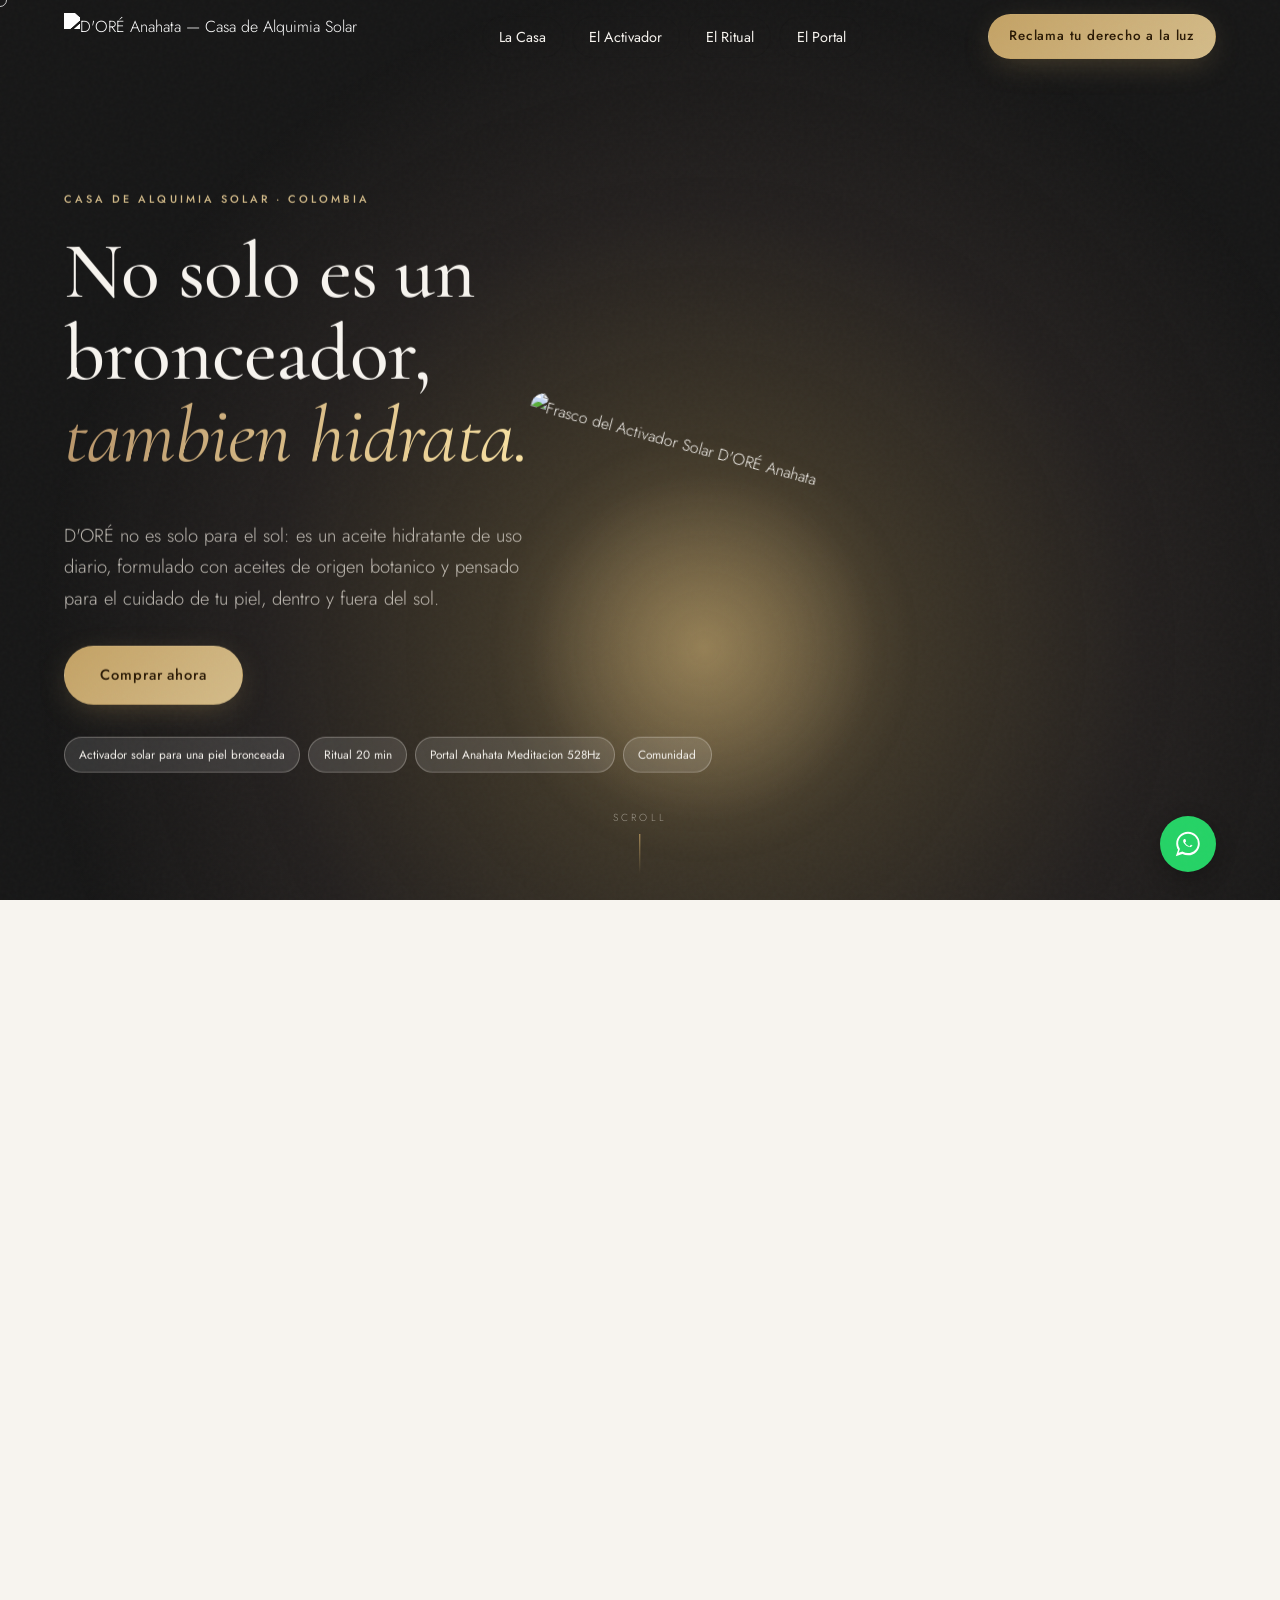
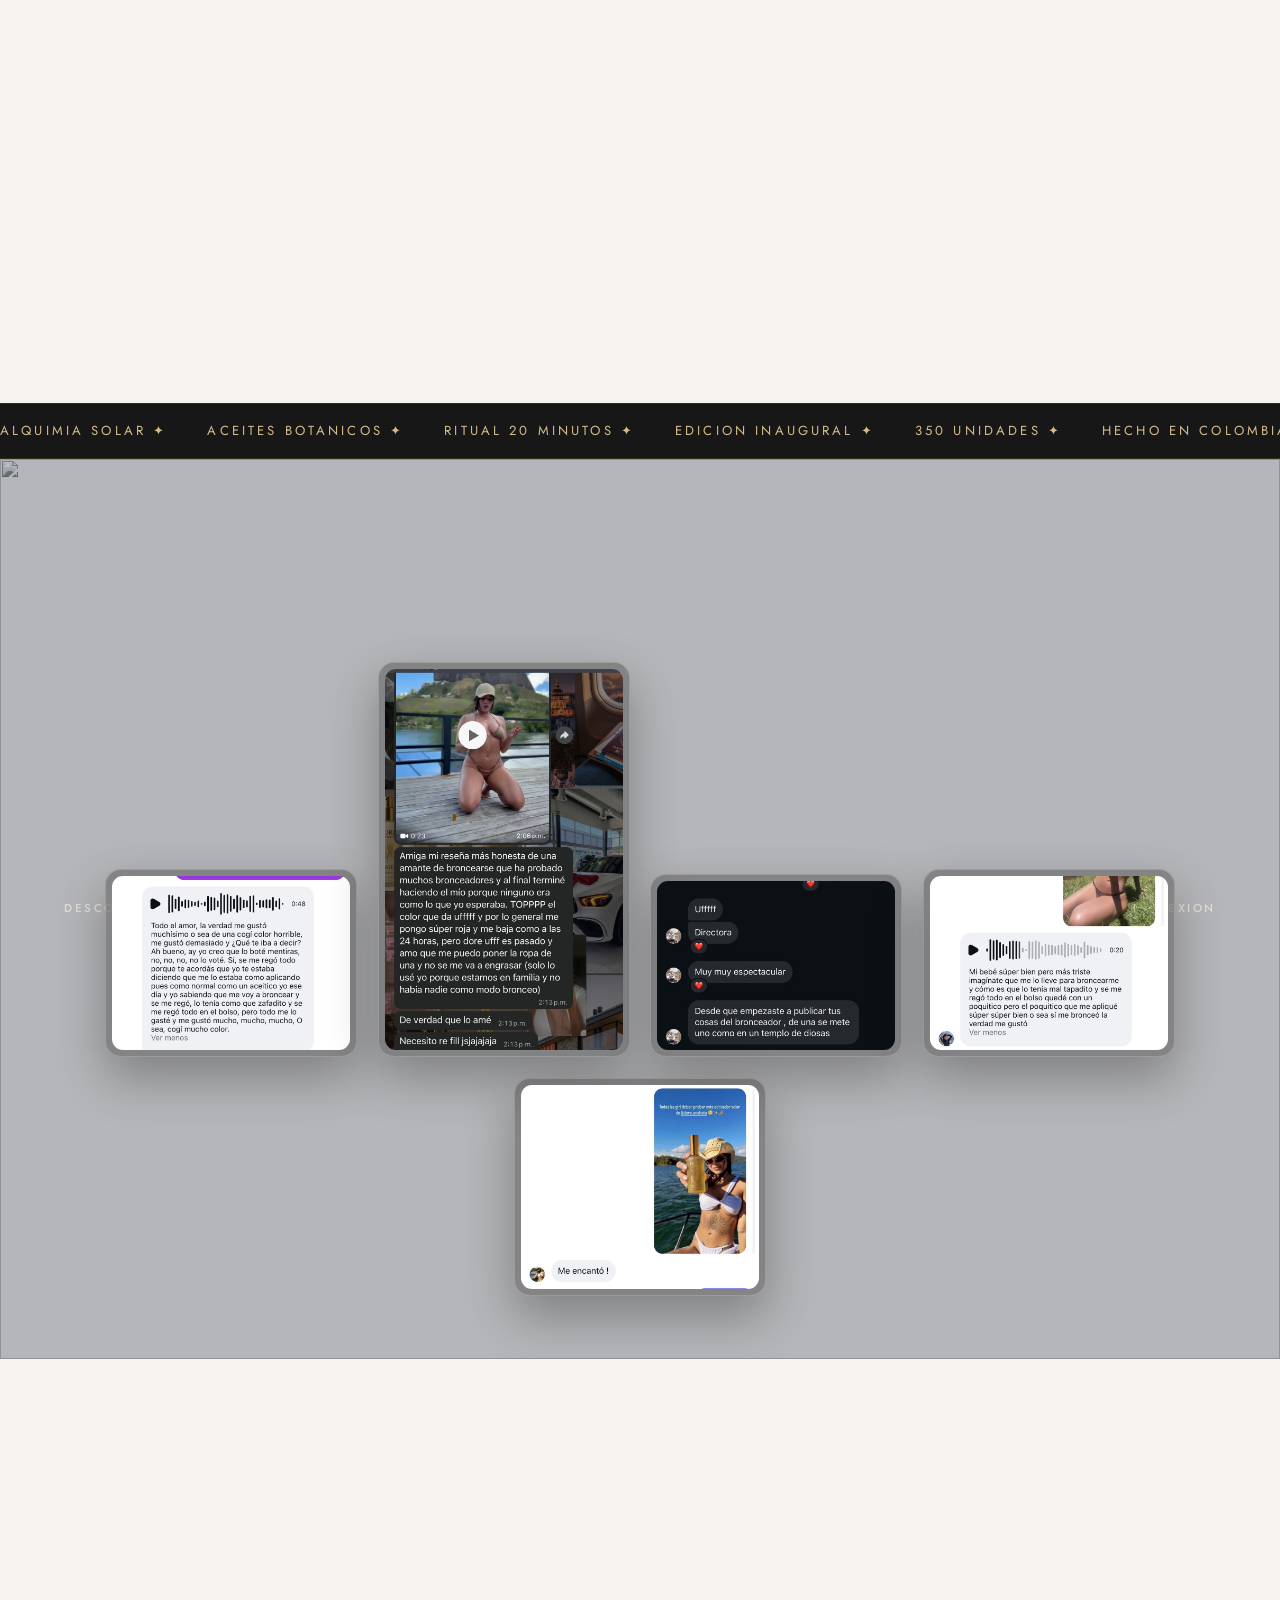
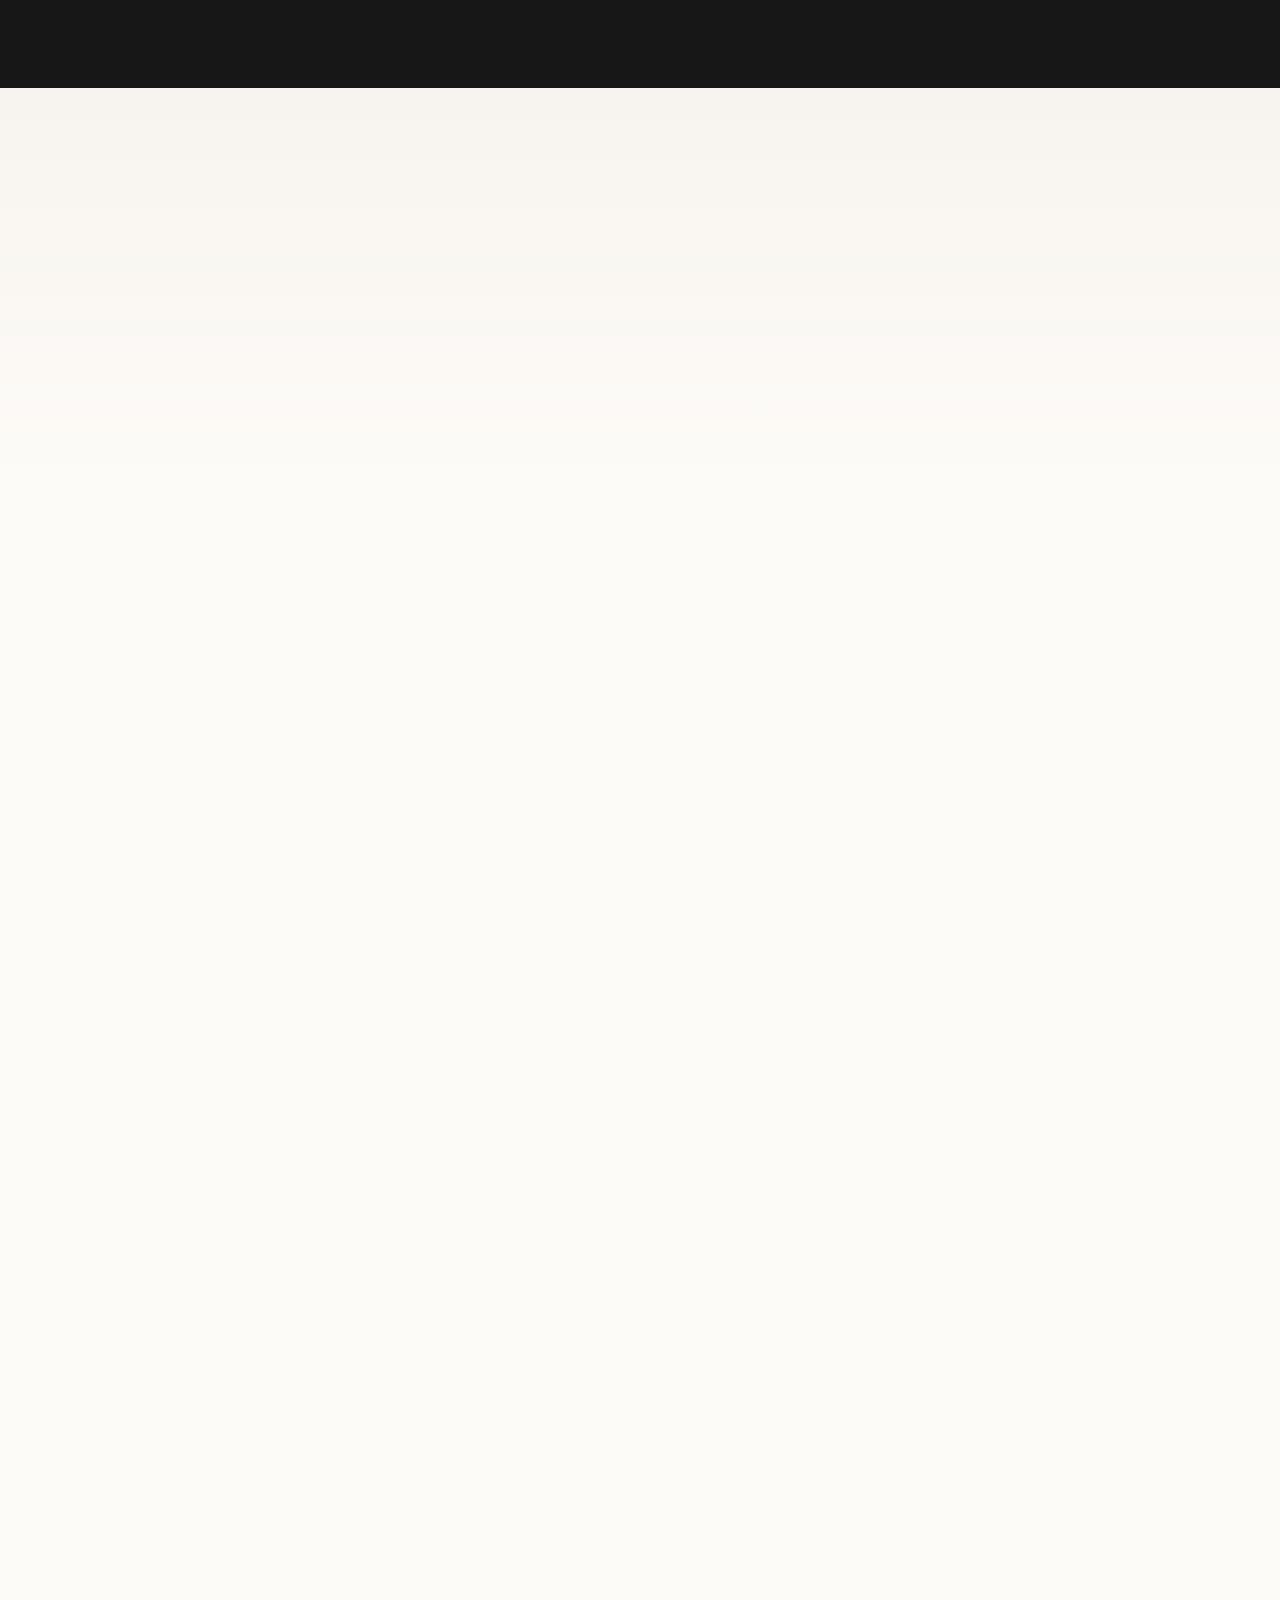
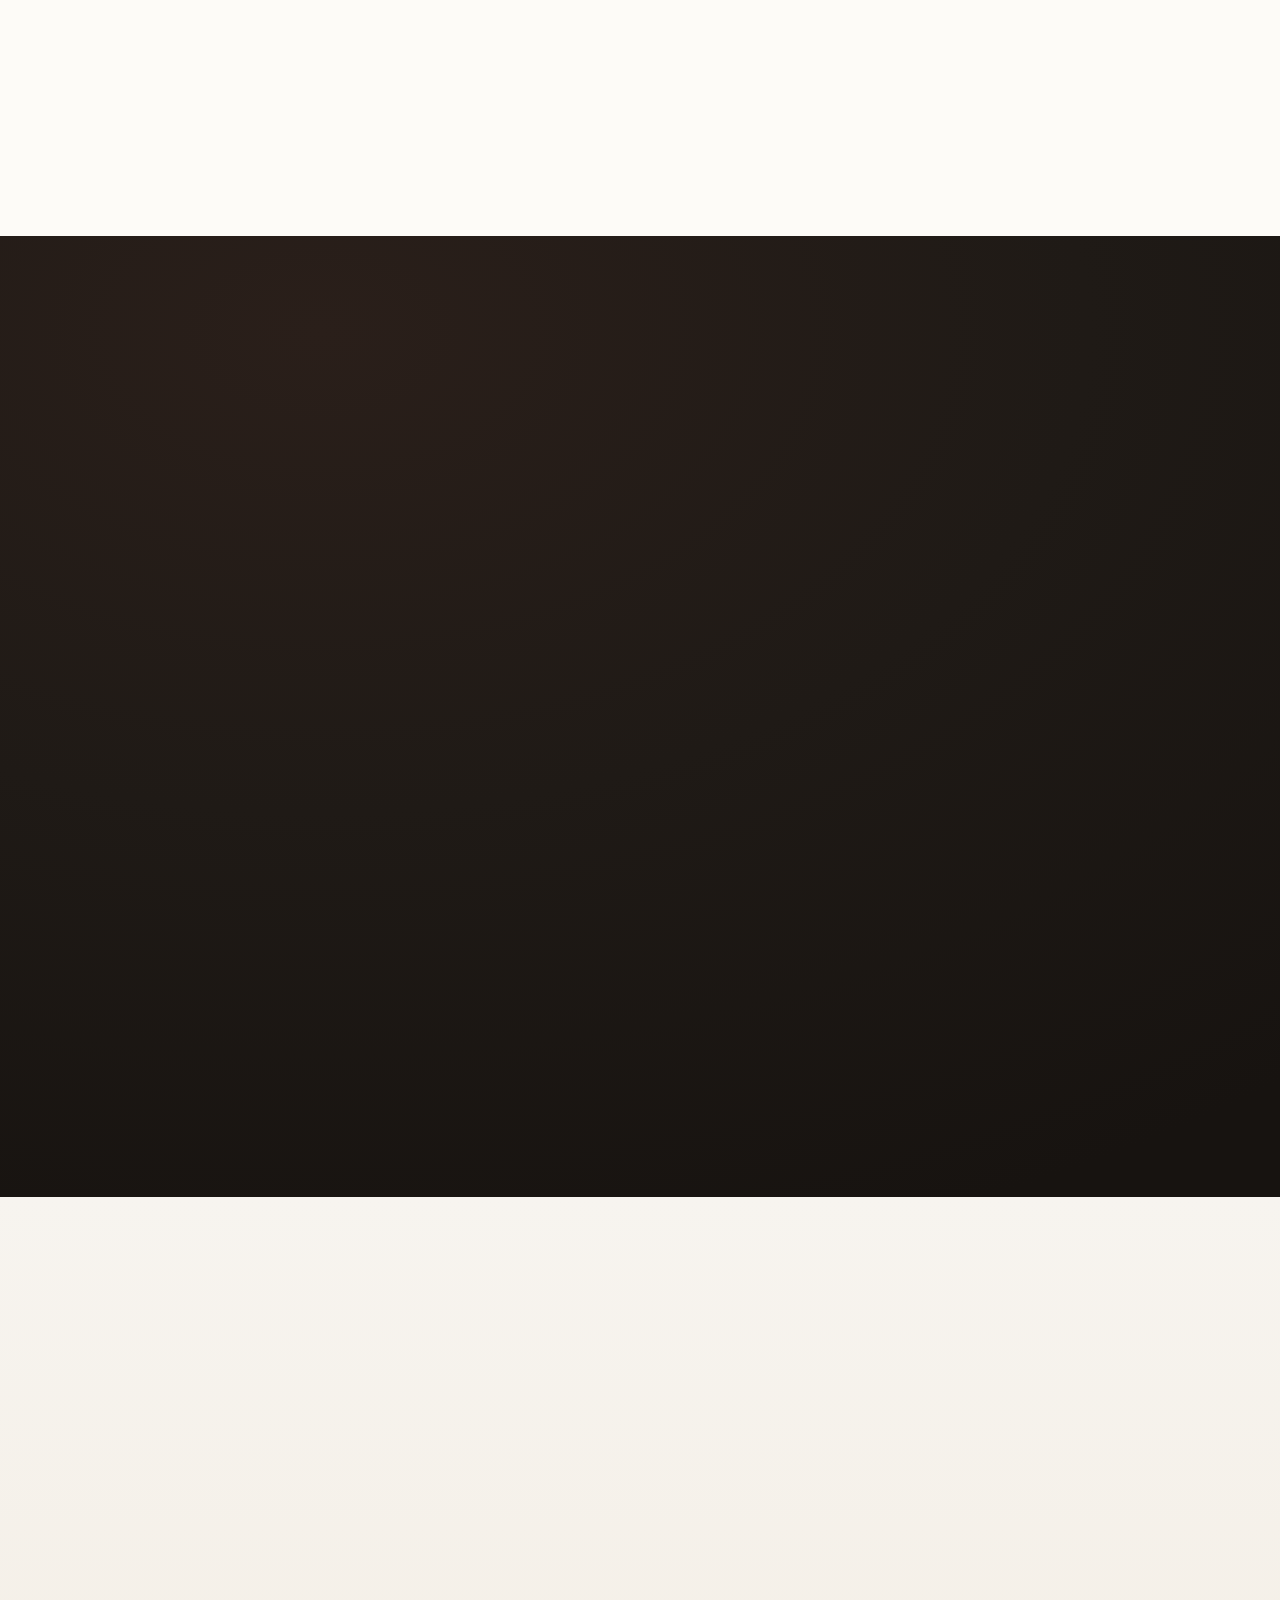
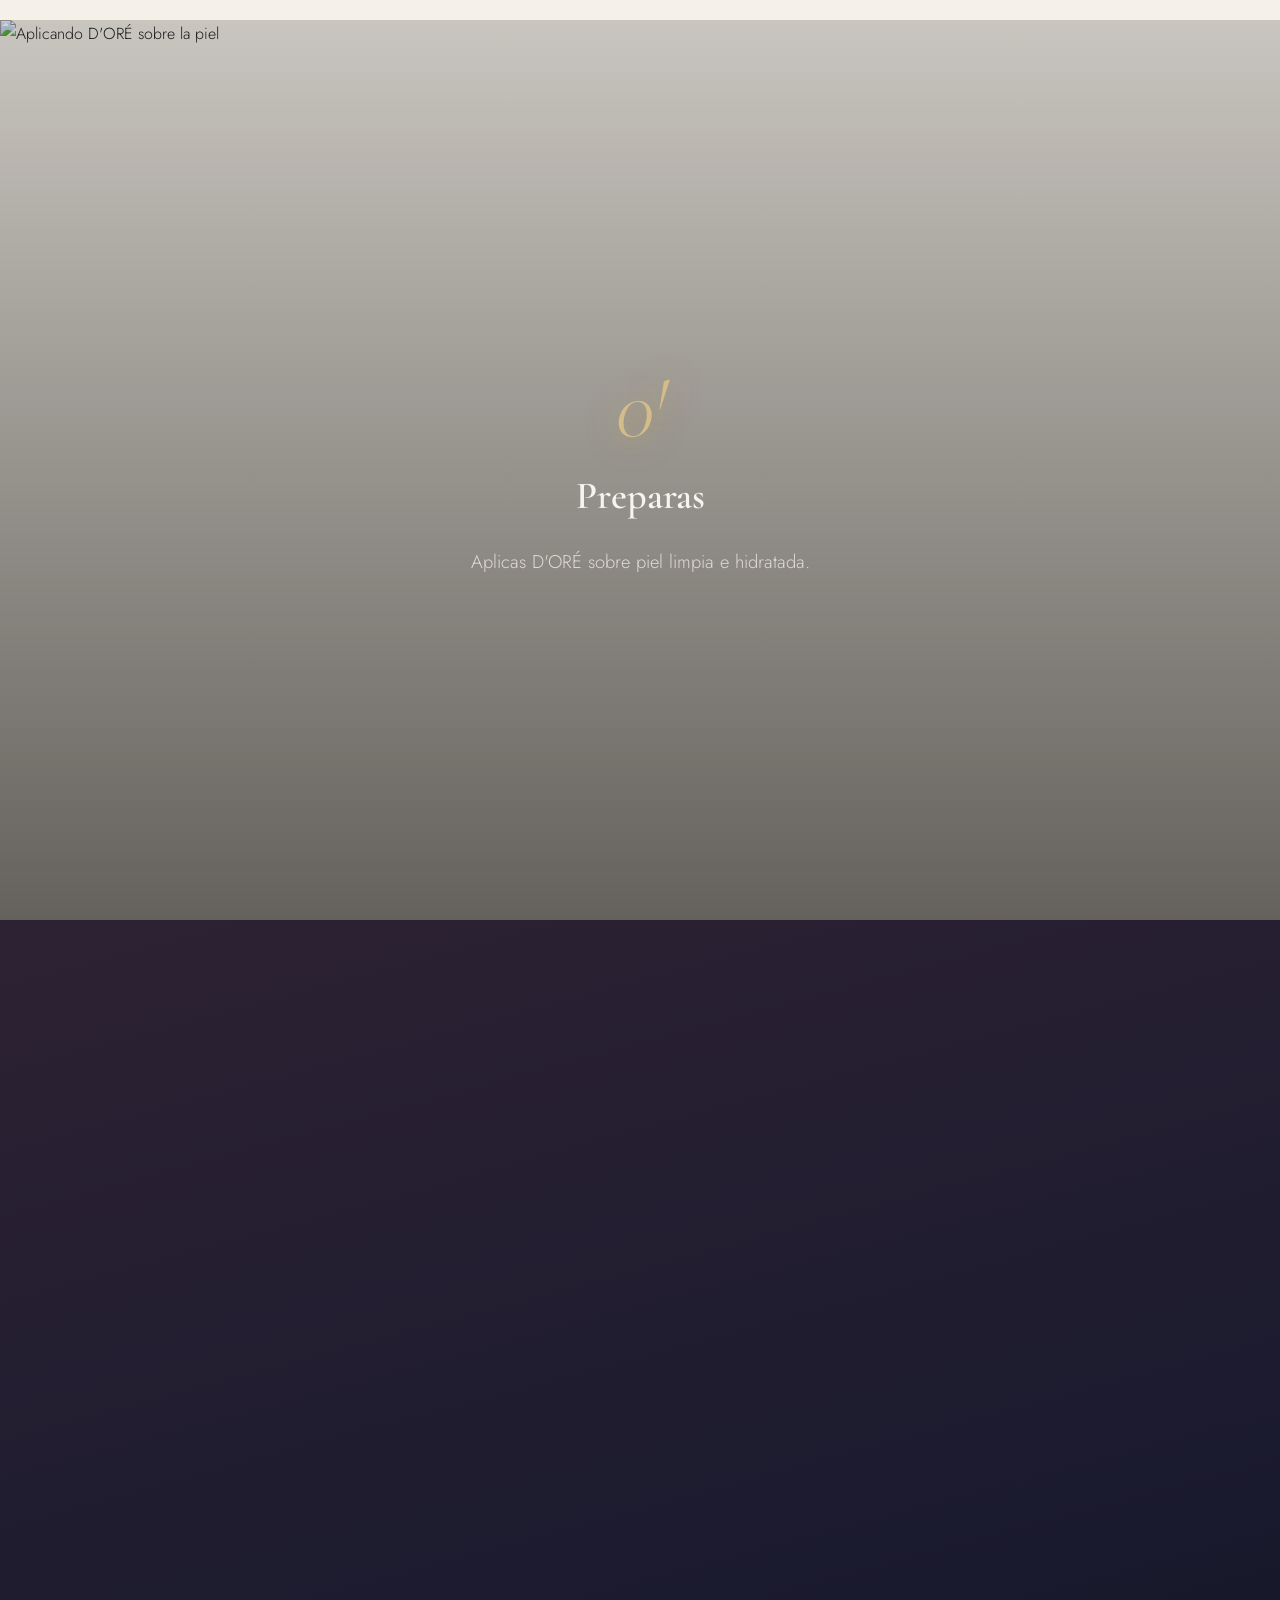
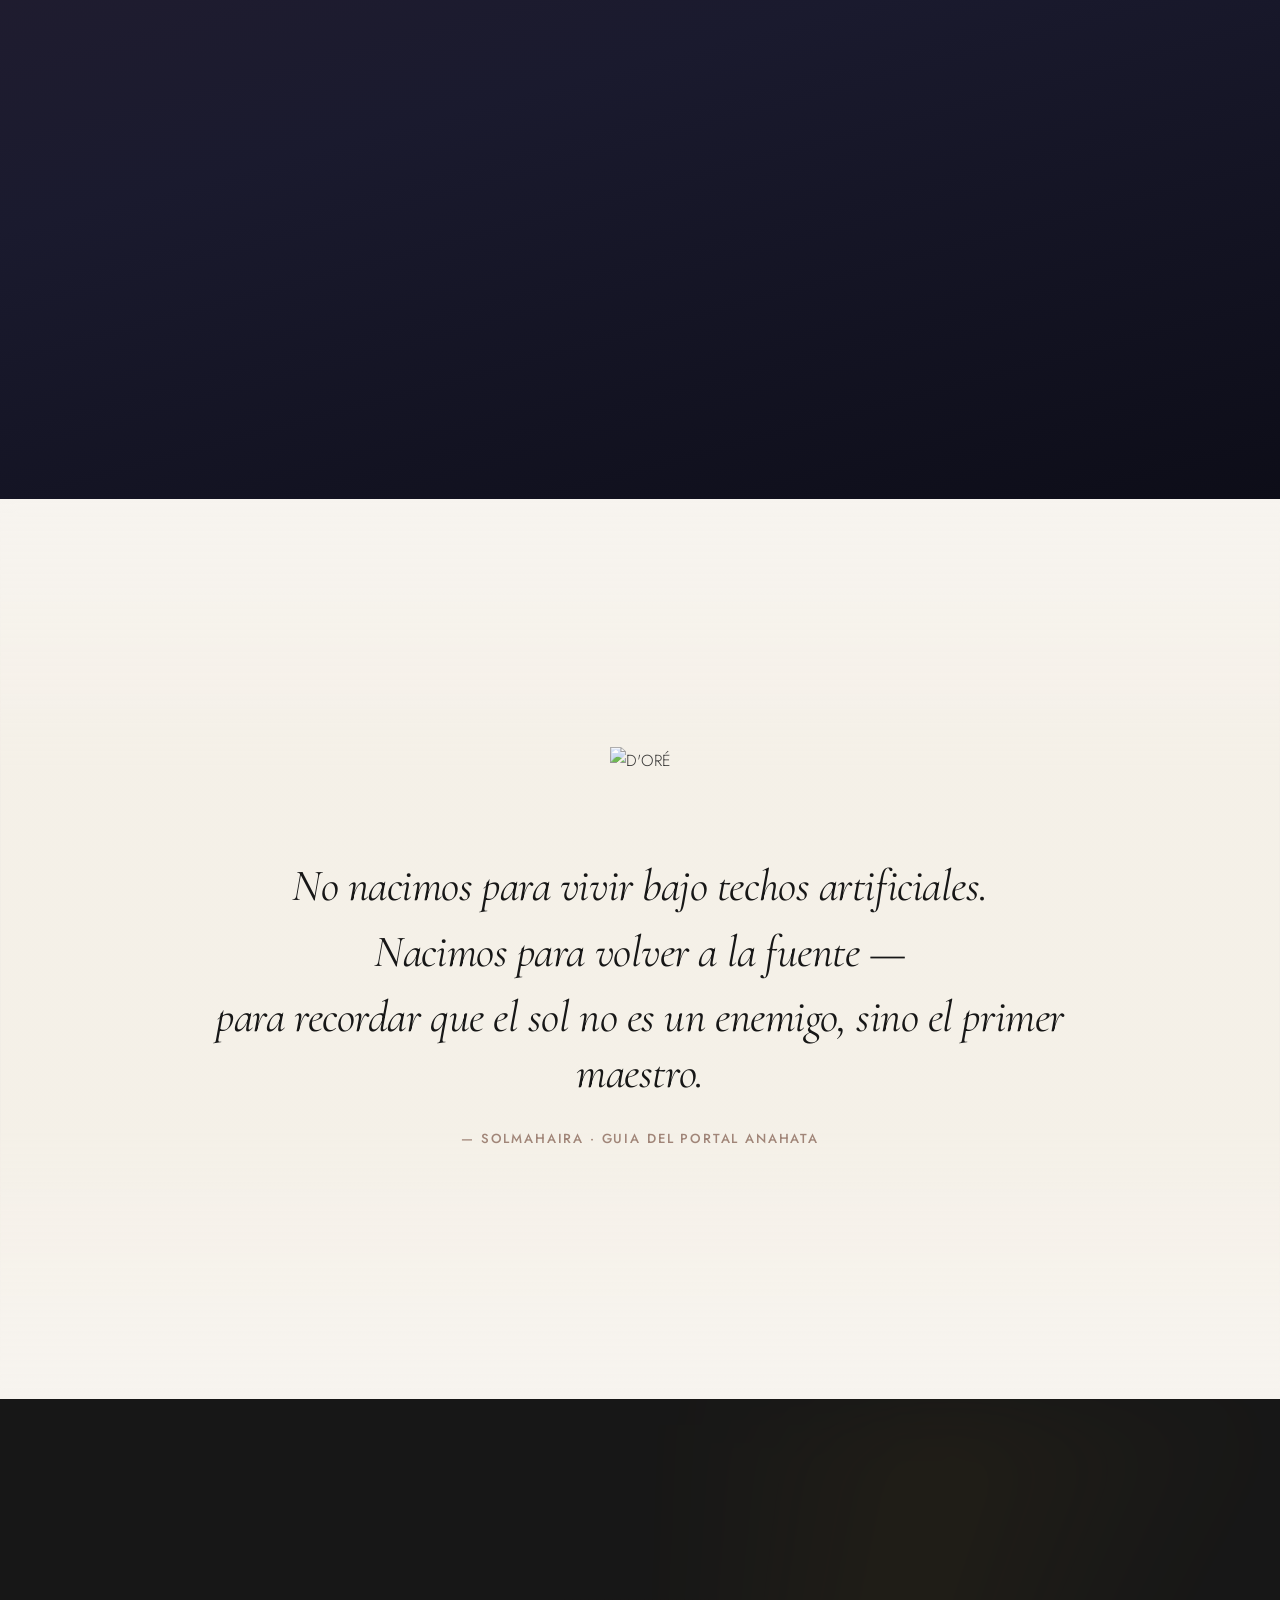
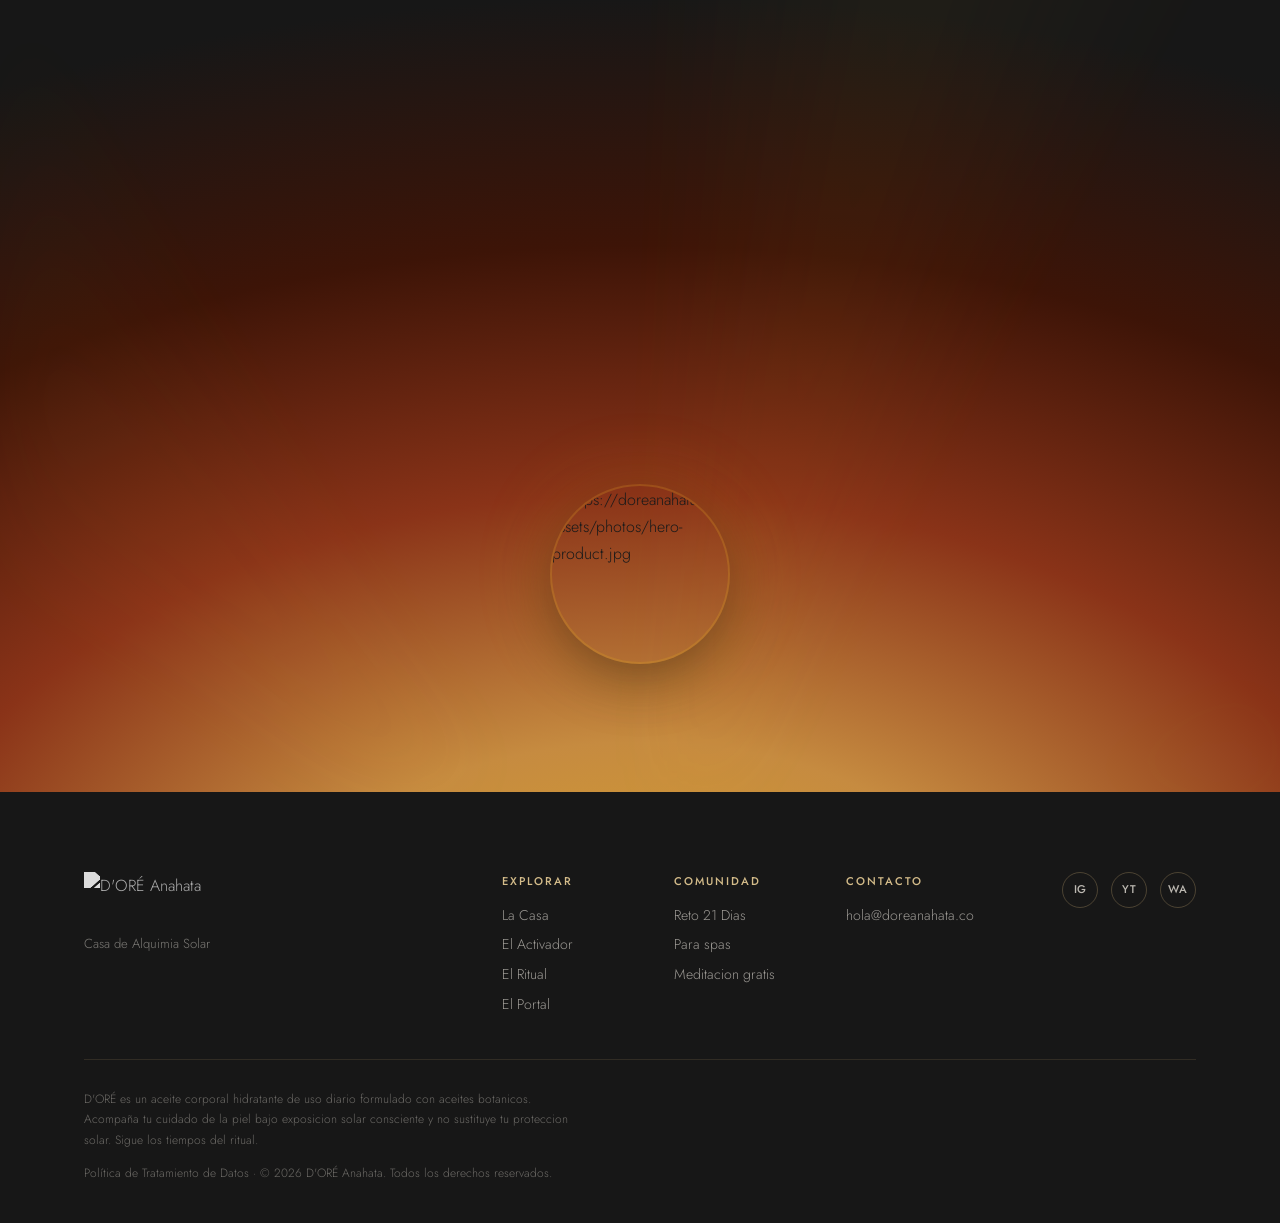
==== commit 40146b25: "Tighten vertical spacing between sections - intro: reduce top padding so it sits closer to the hero " ====
--- a/index.html
+++ b/index.html
@@ -380,11 +380,16 @@
 .hero__feature{
   position:absolute; width:clamp(220px,23vw,300px);
   padding:1.2rem 1.5rem;
-  background:rgba(251,249,246,.05);
-  backdrop-filter:blur(12px);
-  -webkit-backdrop-filter:blur(12px);
-  border:1px solid rgba(212,175,55,.15);
+  /* Darker, more opaque panel than before: the photo behind this section
+     was bleeding through a near-transparent card and the small, low-opacity
+     body copy was getting lost in it. A solid dark panel + stronger blur
+     reads cleanly regardless of what's happening in the photo behind it. */
+  background:rgba(12,8,6,.6);
+  backdrop-filter:blur(18px);
+  -webkit-backdrop-filter:blur(18px);
+  border:1px solid rgba(212,175,55,.22);
   border-radius:var(--radius);
+  box-shadow:0 18px 40px -12px rgba(0,0,0,.55);
   transition:border-color .4s;
 }
 .hero__feature:hover{ border-color:rgba(212,175,55,.5); }
@@ -409,14 +414,14 @@
 }
 .eco__label{
   display:block; font-size:.66rem; letter-spacing:.24em;
-  text-transform:uppercase; color:rgba(244,239,230,.7);
+  text-transform:uppercase; color:rgba(244,239,230,.85);
   margin-top:.5em;
 }
 /* Hairline rule between the node title and its body copy */
 .hero__feature p{
-  font-size:.8rem; color:rgba(244,239,230,.62); line-height:1.55;
+  font-size:.8rem; color:rgba(244,239,230,.82); line-height:1.55;
   margin-top:.9rem; padding-top:.9rem;
-  border-top:1px solid rgba(212,175,55,.22);
+  border-top:1px solid rgba(212,175,55,.3);
 }
 .hero__feature p ~ p{ border-top:0; padding-top:0; margin-top:.6rem; }
 .hero__feature--tl{ top:16%; left:var(--gut); }
@@ -505,7 +510,9 @@
    INTRO -- BENTO GRID
    ============================================================ */
 .intro{
-  background:var(--arena); padding:clamp(6rem,12vw,11rem) 0;
+  background:var(--arena);
+  padding-top:clamp(2.5rem,6vw,5rem);
+  padding-bottom:clamp(6rem,12vw,11rem);
 }
 .intro__head{
   display:flex; align-items:flex-end; justify-content:space-between;
@@ -624,7 +631,7 @@
    ============================================================ */
 .formula{
   background:linear-gradient(180deg, var(--arena) 0%, var(--arena-claro) 100%);
-  padding:clamp(5rem,12vw,10rem) 0; text-align:center;
+  padding:clamp(2.5rem,6vw,4rem) 0; text-align:center;
 }
 .formula__equation{
   display:flex; flex-wrap:wrap; align-items:center; justify-content:center;
@@ -651,7 +658,9 @@
    SERVICES -- EL ACTIVADOR + BOTANICAL ORBIT (Prompt 07)
    ============================================================ */
 .services{
-  background:var(--arena-claro); padding:clamp(6rem,12vw,11rem) 0;
+  background:var(--arena-claro);
+  padding-top:clamp(2.5rem,6vw,4rem);
+  padding-bottom:clamp(6rem,12vw,11rem);
 }
 .services__head{
   display:flex; flex-direction:column; margin-bottom:clamp(2.4rem,5vw,4rem);
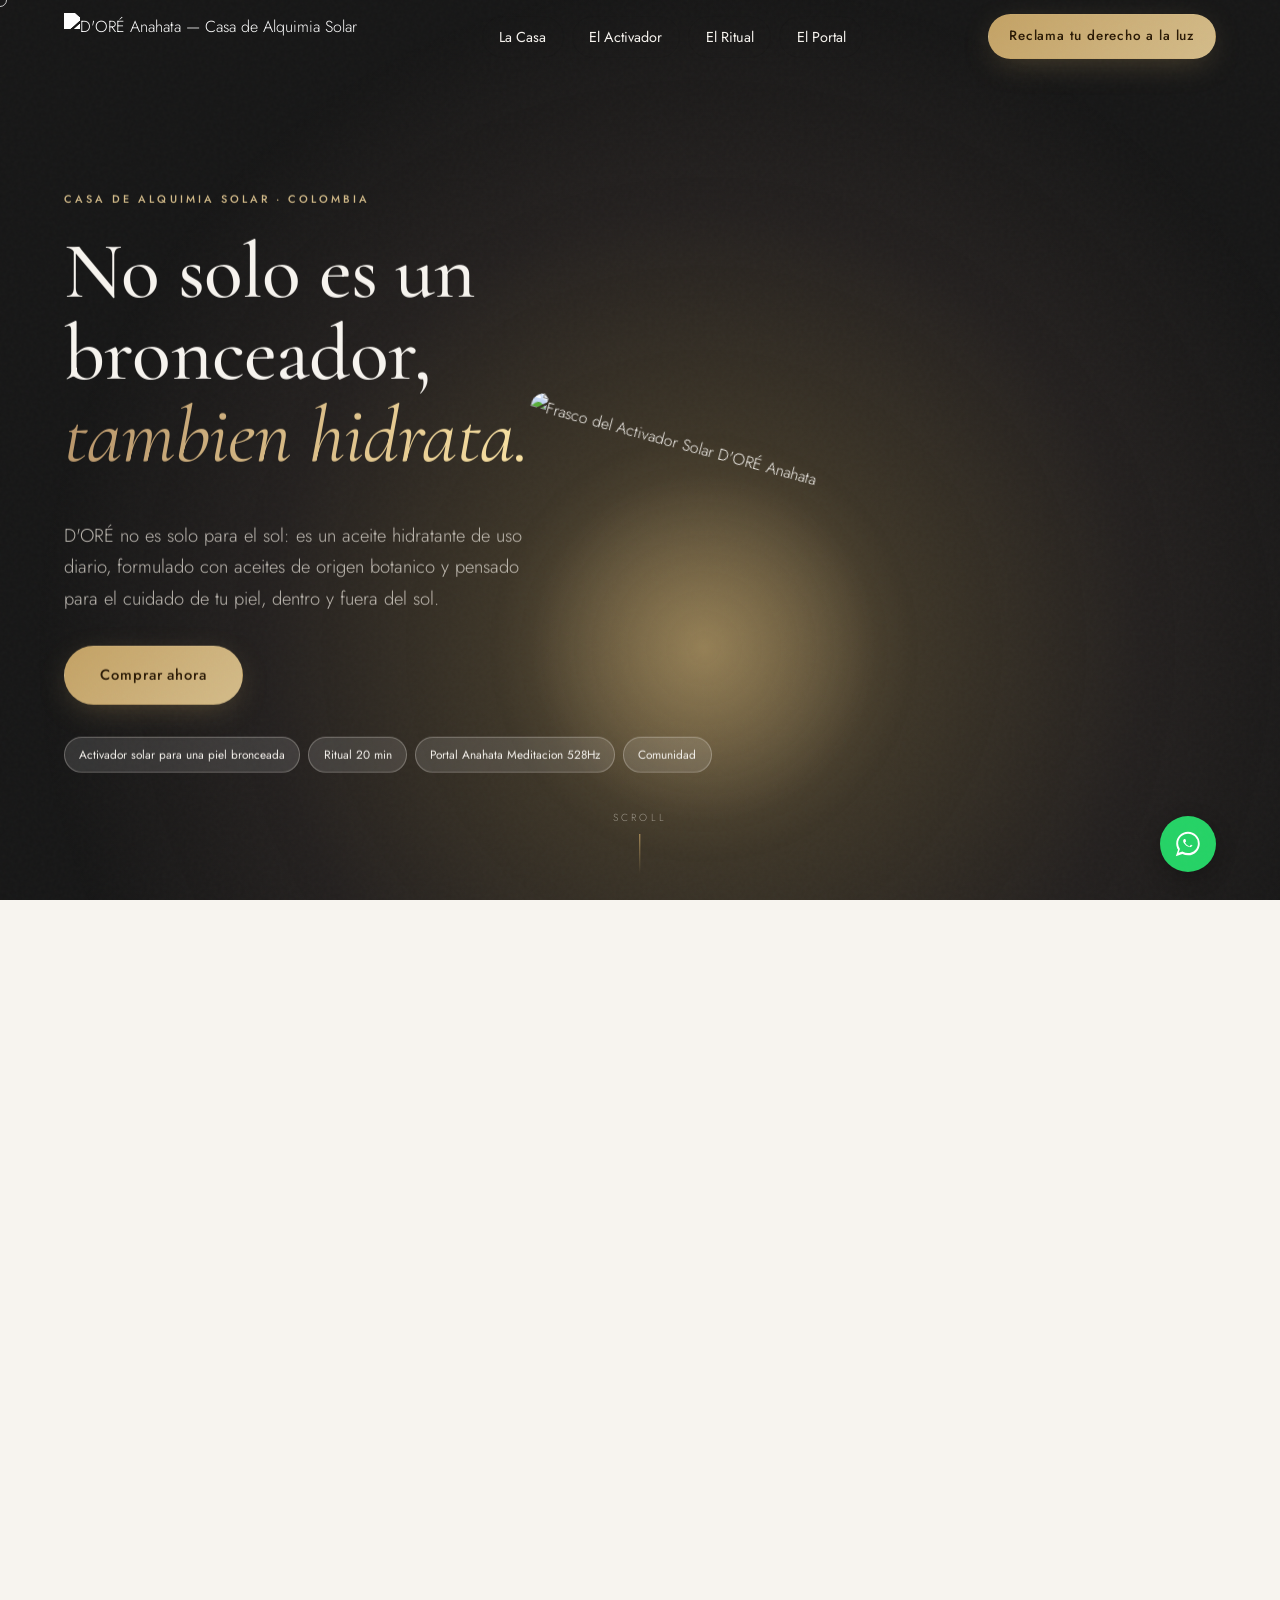
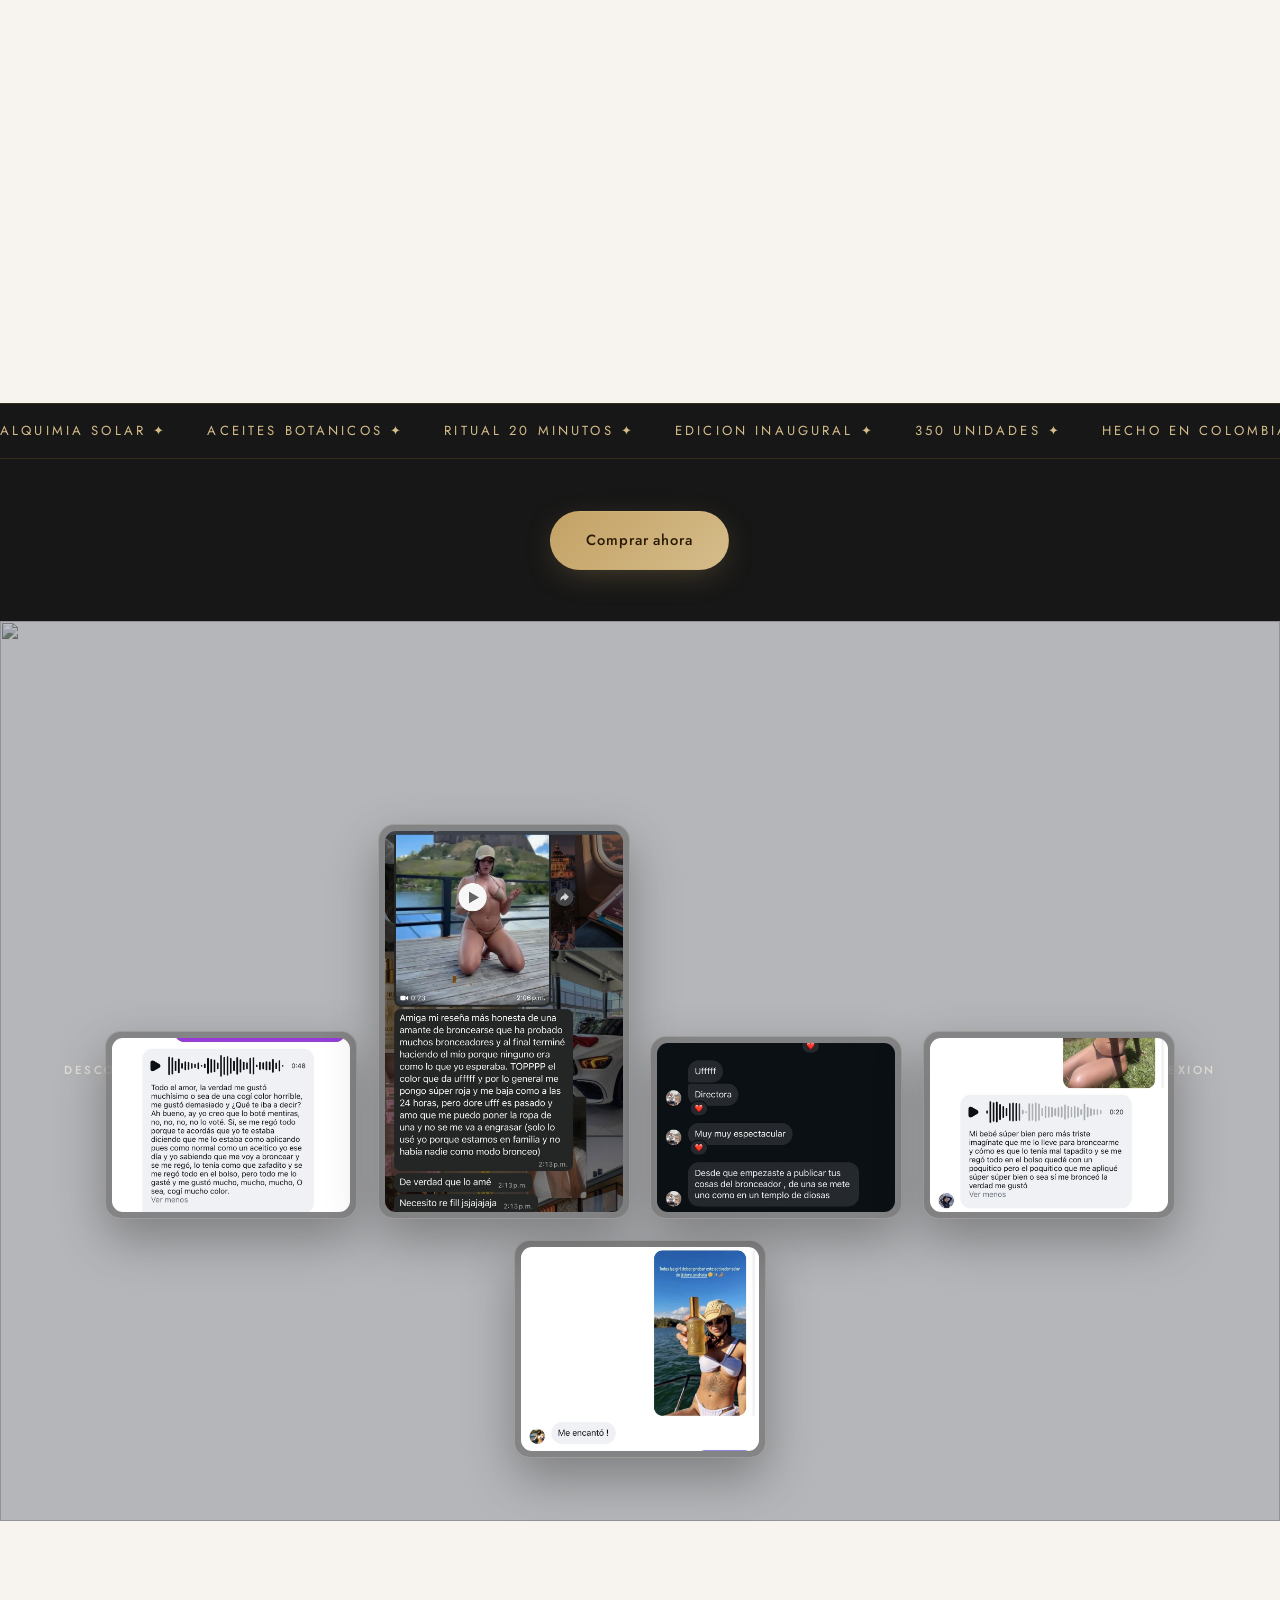
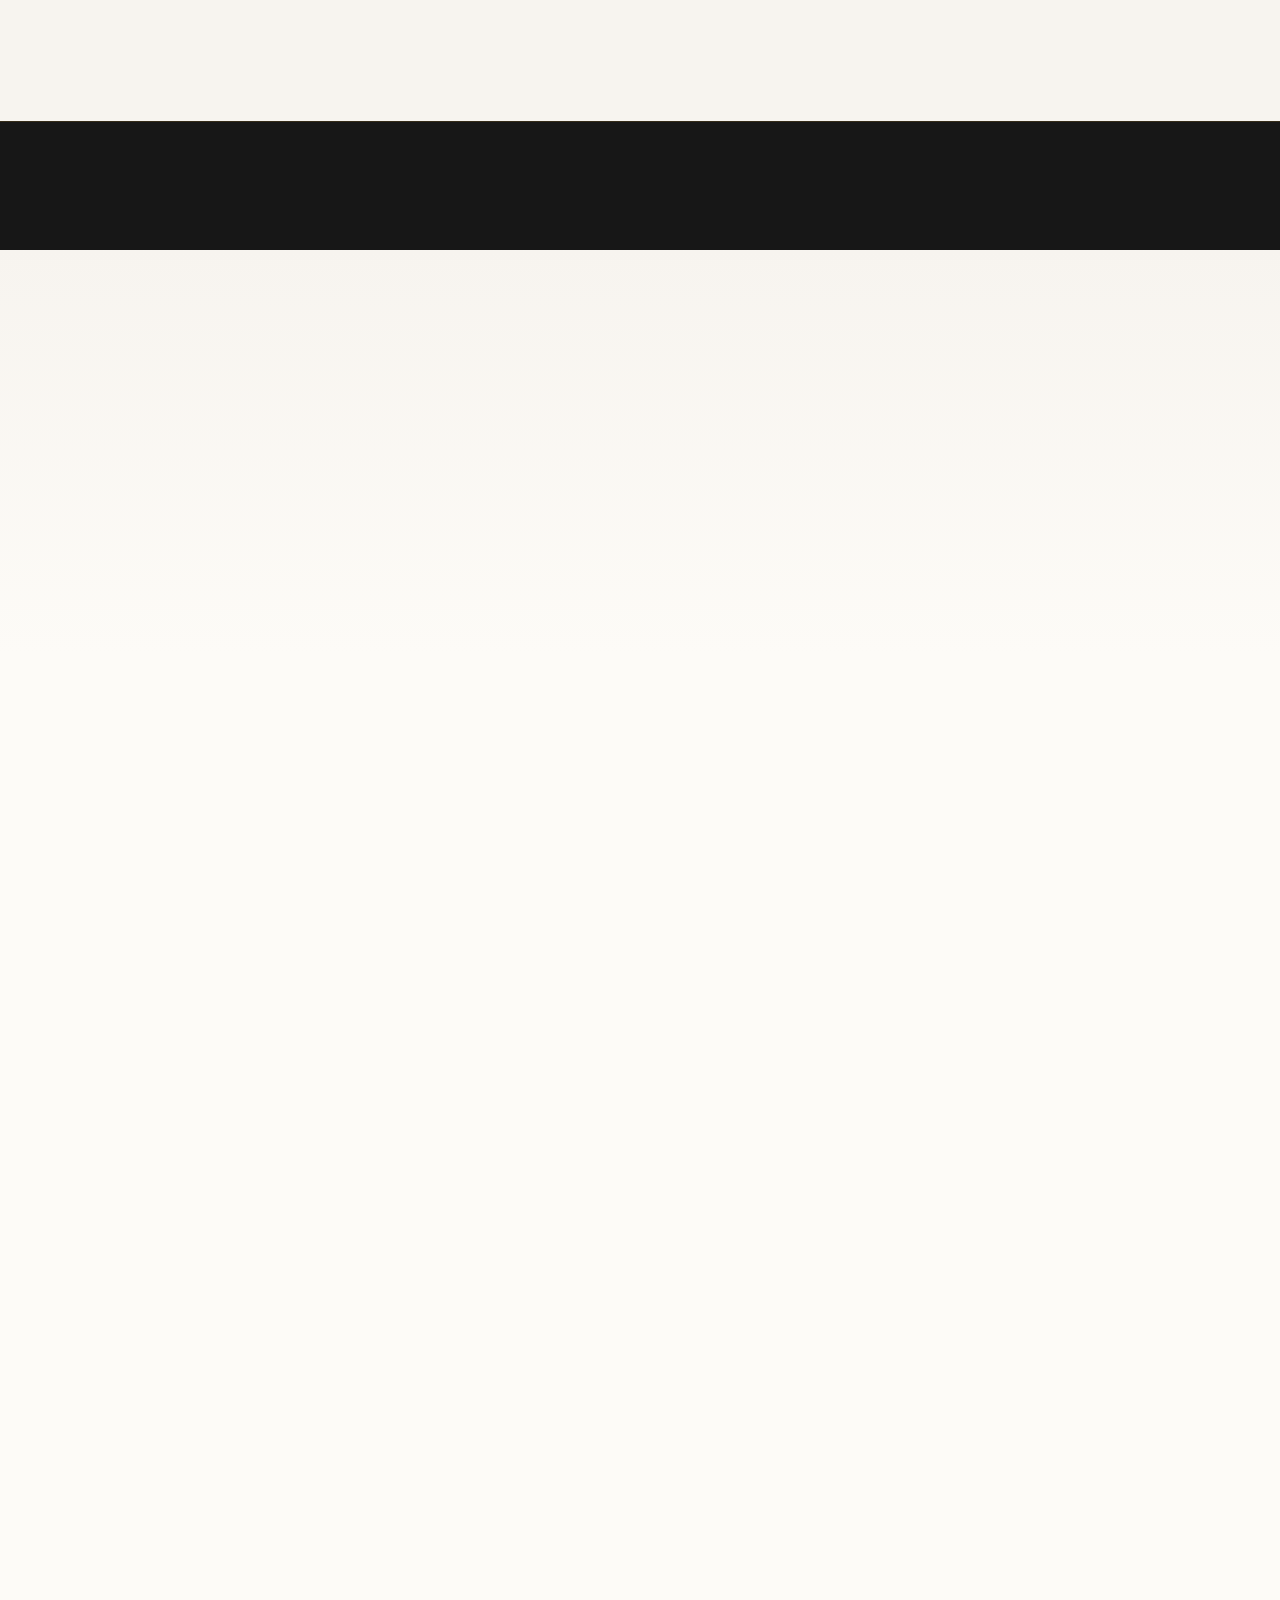
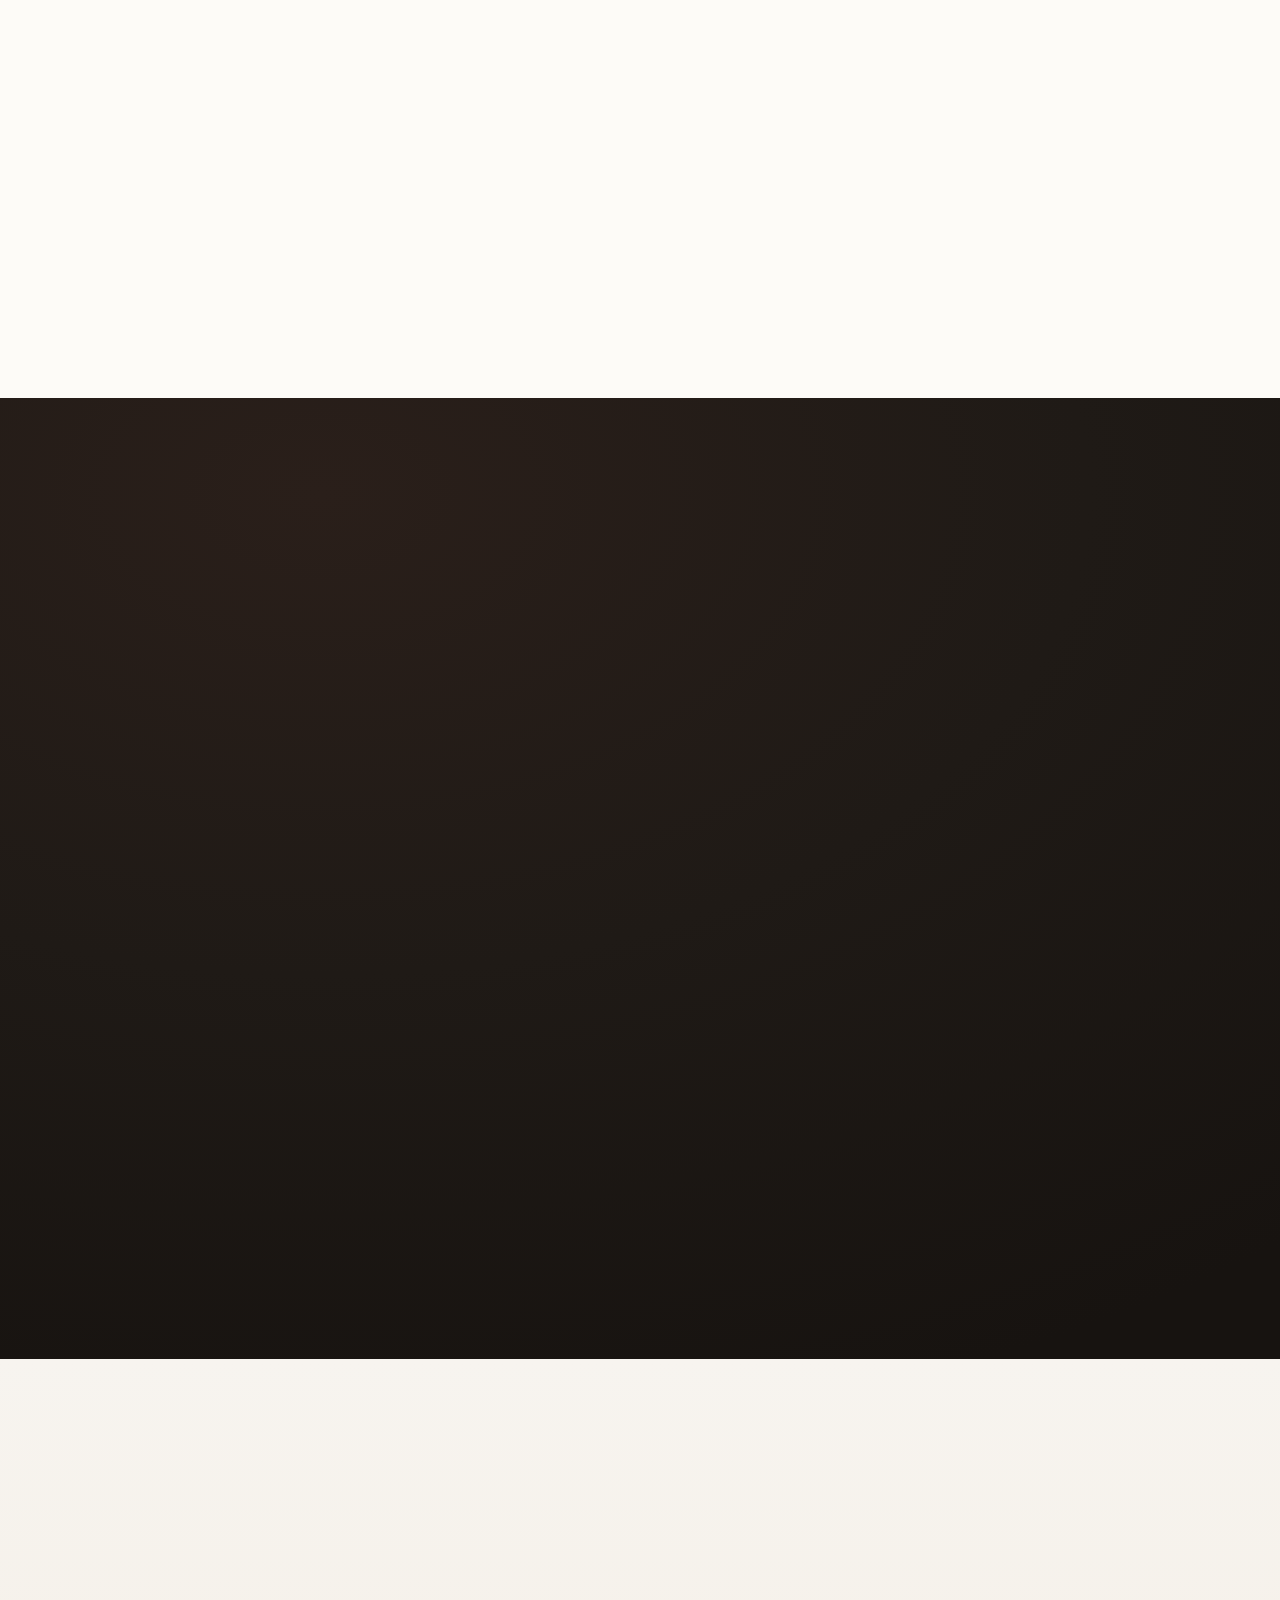
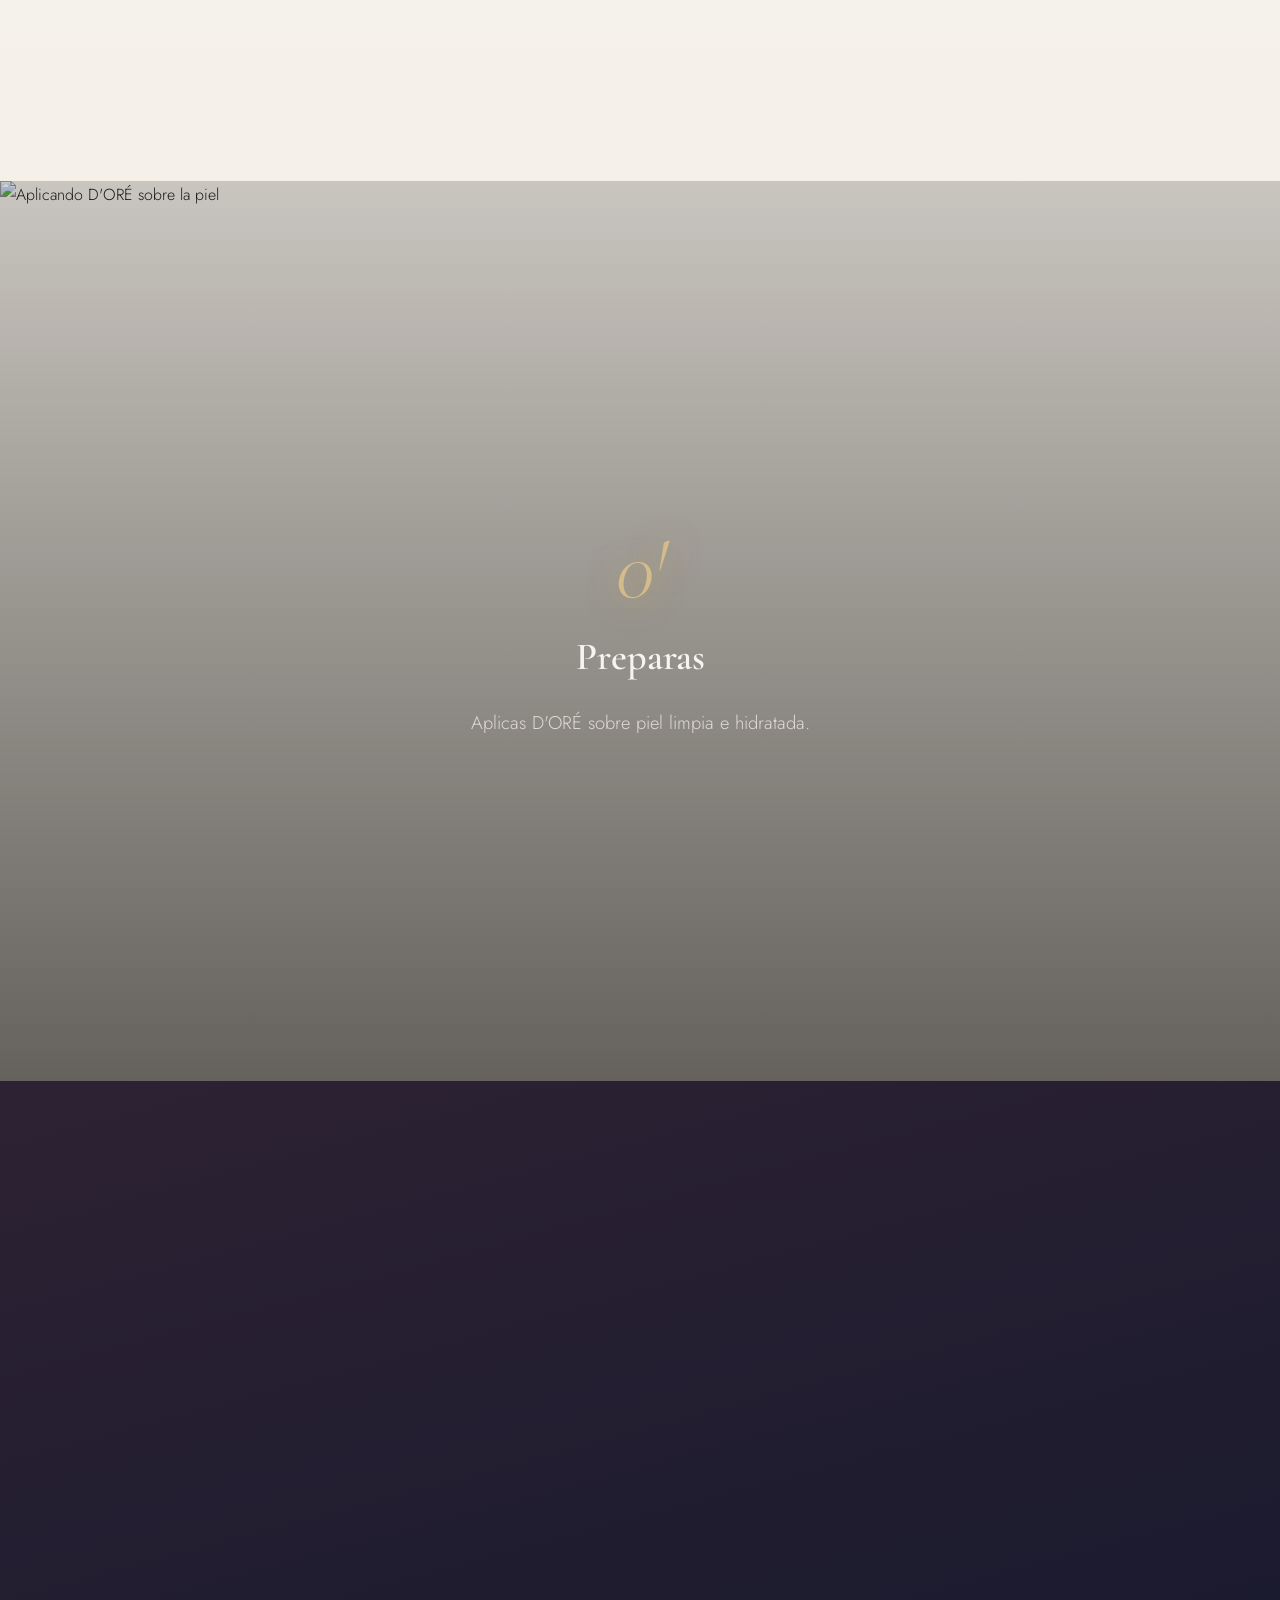
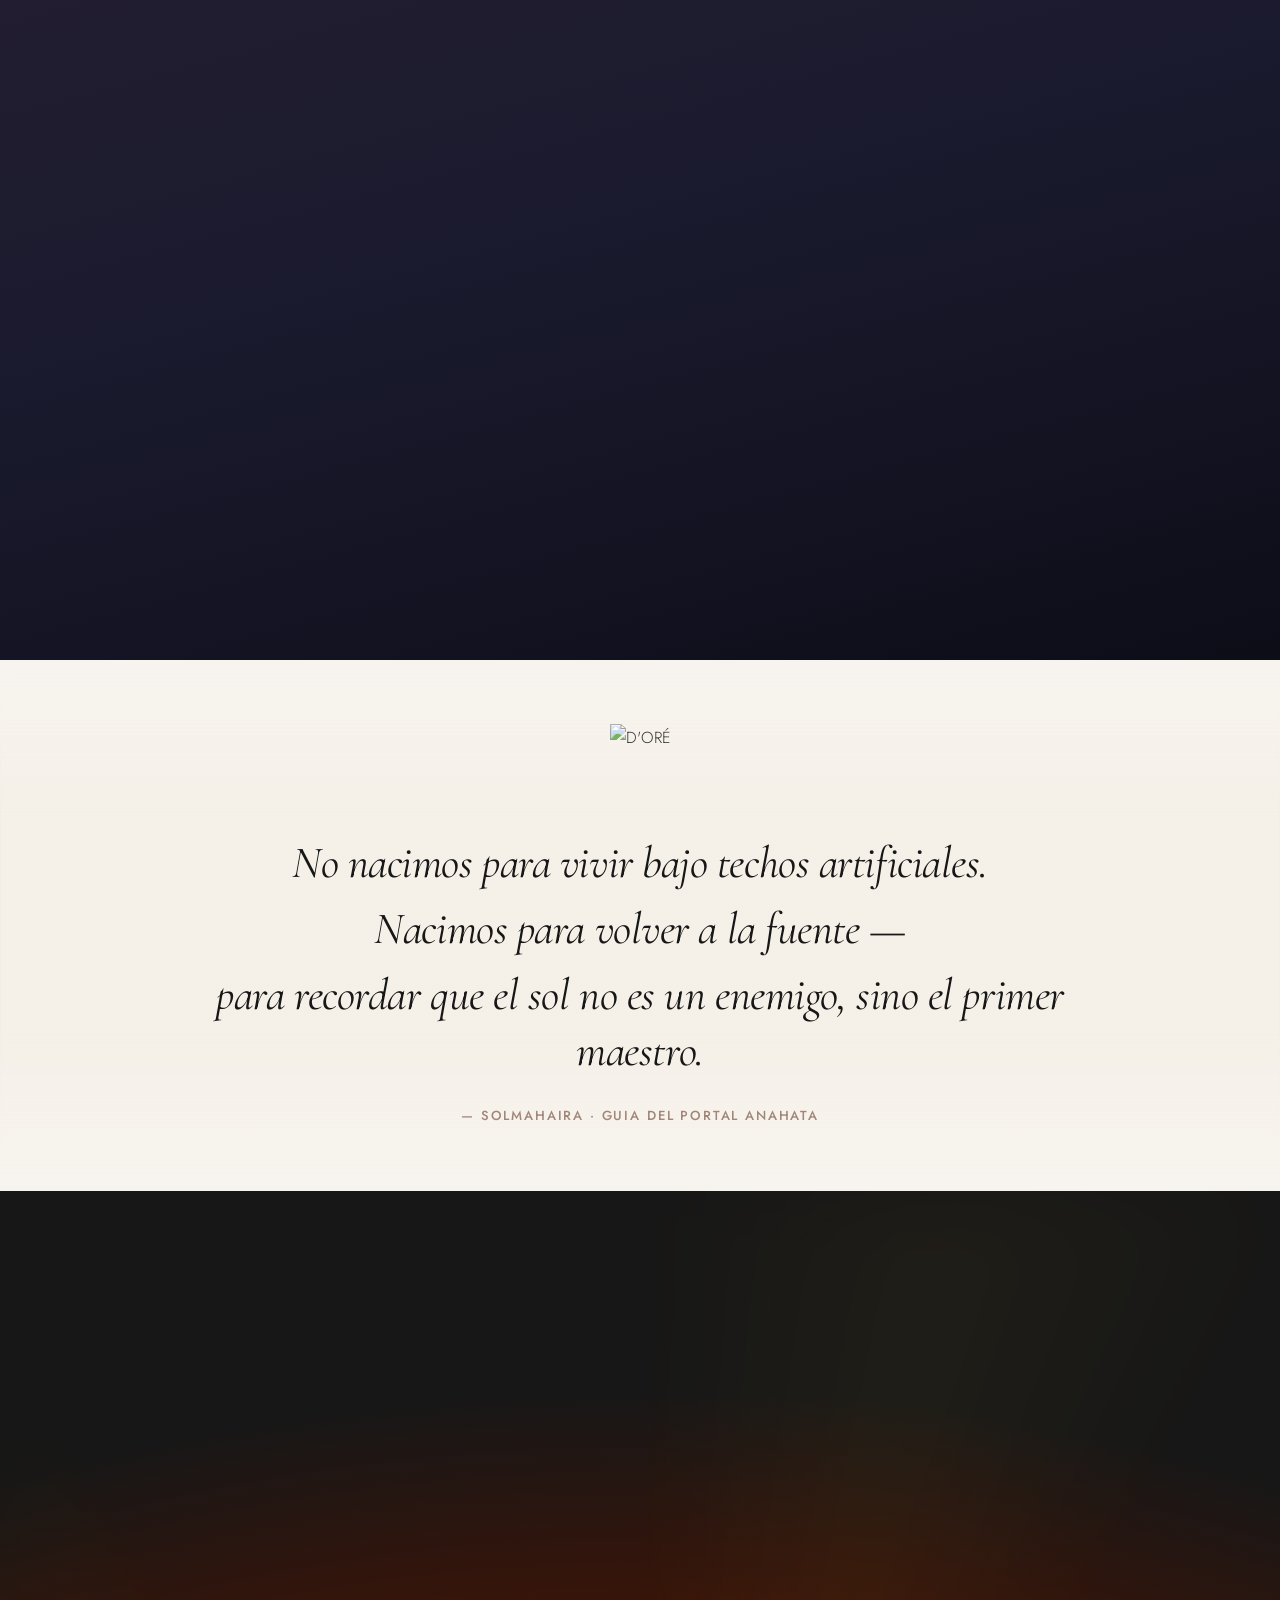
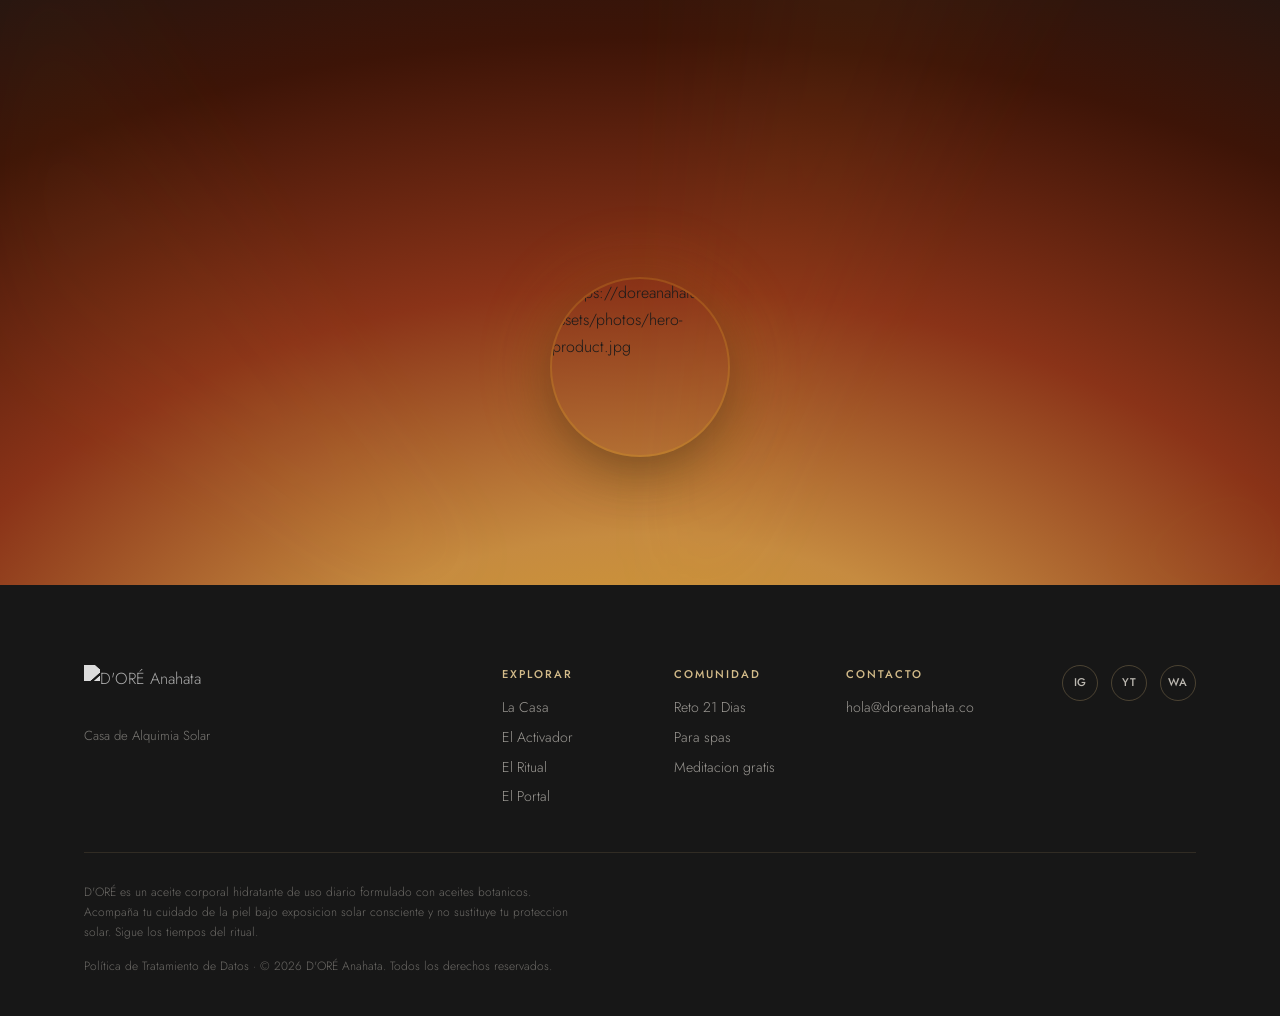
==== commit 1dac816b: "Fix mobile ritual-cinema clipping, tighten manifesto spacing, center footer, add mid-page buy button" ====
--- a/index.html
+++ b/index.html
@@ -276,7 +276,7 @@
    HERO — CINEMATIC 3-PHASE SLIDER
    ============================================================ */
 .hero{
-  position:relative; height:100vh; overflow:hidden;
+  position:relative; height:calc(var(--vh, 1vh) * 100); overflow:hidden;
   background:var(--negro-humo); color:var(--arena);
 }
 
@@ -560,6 +560,12 @@
 /* ============================================================
    MARQUEE
    ============================================================ */
+.mid-cta{
+  display:flex; justify-content:center;
+  padding:clamp(2.2rem,5vw,3.2rem) var(--gut);
+  background:var(--negro-humo);
+}
+
 .marquee{
   overflow:hidden; background:var(--negro-humo);
   padding:1rem 0; border-top:1px solid rgba(217,164,39,.15);
@@ -822,7 +828,7 @@
 }
 .ritual__viewport{
   position:relative;
-  width:100%; height:100vh;
+  width:100%; height:calc(var(--vh, 1vh) * 100);
   overflow:hidden;
 }
 .ritual__slide{
@@ -946,9 +952,8 @@
    ============================================================ */
 .manifesto{
   position:relative; overflow:hidden;
-  min-height:100vh;
   display:flex; align-items:center; justify-content:center;
-  padding:clamp(6rem,12vw,10rem) 0;
+  padding:clamp(2.5rem,6vw,4rem) 0;
 }
 .manifesto__bg{
   position:absolute; inset:0; z-index:0;
@@ -1396,7 +1401,6 @@
 @supports (height:100svh){
   .hero{ height:100svh; }
   .ritual__viewport{ height:100svh; }
-  .manifesto{ min-height:100svh; }
 }
 @media(min-width:761px){
   @supports (height:100svh){ .transform__sticky{ height:100svh; } }
@@ -1410,6 +1414,21 @@
 }
 .footer{ padding-bottom:max(2.5rem, calc(env(safe-area-inset-bottom) + 1.5rem)); }
 .proof{ left:max(var(--gut), env(safe-area-inset-left)); bottom:max(16px, env(safe-area-inset-bottom)); }
+
+/* Footer reads as a left-ragged list on narrow screens; center it instead. */
+@media(max-width:760px){
+  .footer__inner{
+    grid-template-columns:1fr; justify-items:center; text-align:center;
+  }
+  .footer__brand{ align-items:center; }
+  .footer__cols{
+    grid-template-columns:1fr; gap:1.8rem; justify-items:center; text-align:center;
+    width:100%;
+  }
+  .footer__social{ justify-content:center; }
+  .footer__legal{ text-align:center; }
+  .footer__legal p{ margin-inline:auto; }
+}
 
 /* ---------- Navigation: burger up to tablet portrait ---------- */
 @media(max-width:1023px){
@@ -2025,6 +2044,11 @@
     <span>Alquimia Solar ✦</span><span>Aceites Botanicos ✦</span><span>Ritual 20 Minutos ✦</span><span>Edicion Inaugural ✦</span><span>350 Unidades ✦</span><span>Hecho en Colombia ✦</span><span>Meditacion 528Hz ✦</span><span>Piel Hidratada y Viva ✦</span>
     <span>Alquimia Solar ✦</span><span>Aceites Botanicos ✦</span><span>Ritual 20 Minutos ✦</span><span>Edicion Inaugural ✦</span><span>350 Unidades ✦</span><span>Hecho en Colombia ✦</span><span>Meditacion 528Hz ✦</span><span>Piel Hidratada y Viva ✦</span>
   </div>
+</div>
+
+<!-- ============ MID CTA ============ -->
+<div class="mid-cta">
+  <a href="https://dore-anahata.myshopify.com/cart/44623557951591:1" class="btn btn--gold cta__pulse-btn" target="_blank" rel="noopener" data-magnetic>Comprar ahora</a>
 </div>
 
 <!-- ============ TRANSFORM ============ -->
@@ -2466,6 +2490,19 @@
 const isStaticHero = document.documentElement.classList.contains("is-static-hero");
 let THREE = null; // loaded on demand, only when it will actually be used
 
+// Mobile browsers resize their address/tab bar without firing a real resize
+// in a timely way, so plain `100vh` in CSS is measured against the TALL
+// state and pinned full-height sections (hero, ritual cinema) end up with
+// their last bit of content hidden under the bar. `100svh` (added via
+// @supports below) fixes this on browsers that support it; --vh is a JS
+// fallback for the ones that don't, kept in sync with the real visible height.
+function setViewportHeightVar() {
+  document.documentElement.style.setProperty("--vh", window.innerHeight * 0.01 + "px");
+}
+setViewportHeightVar();
+window.addEventListener("resize", setViewportHeightVar);
+window.addEventListener("orientationchange", setViewportHeightVar);
+
 // Rotating a phone switches between the pinned hero and the static one;
 // reloading is the simplest way to rebuild every pin/scrub correctly.
 window
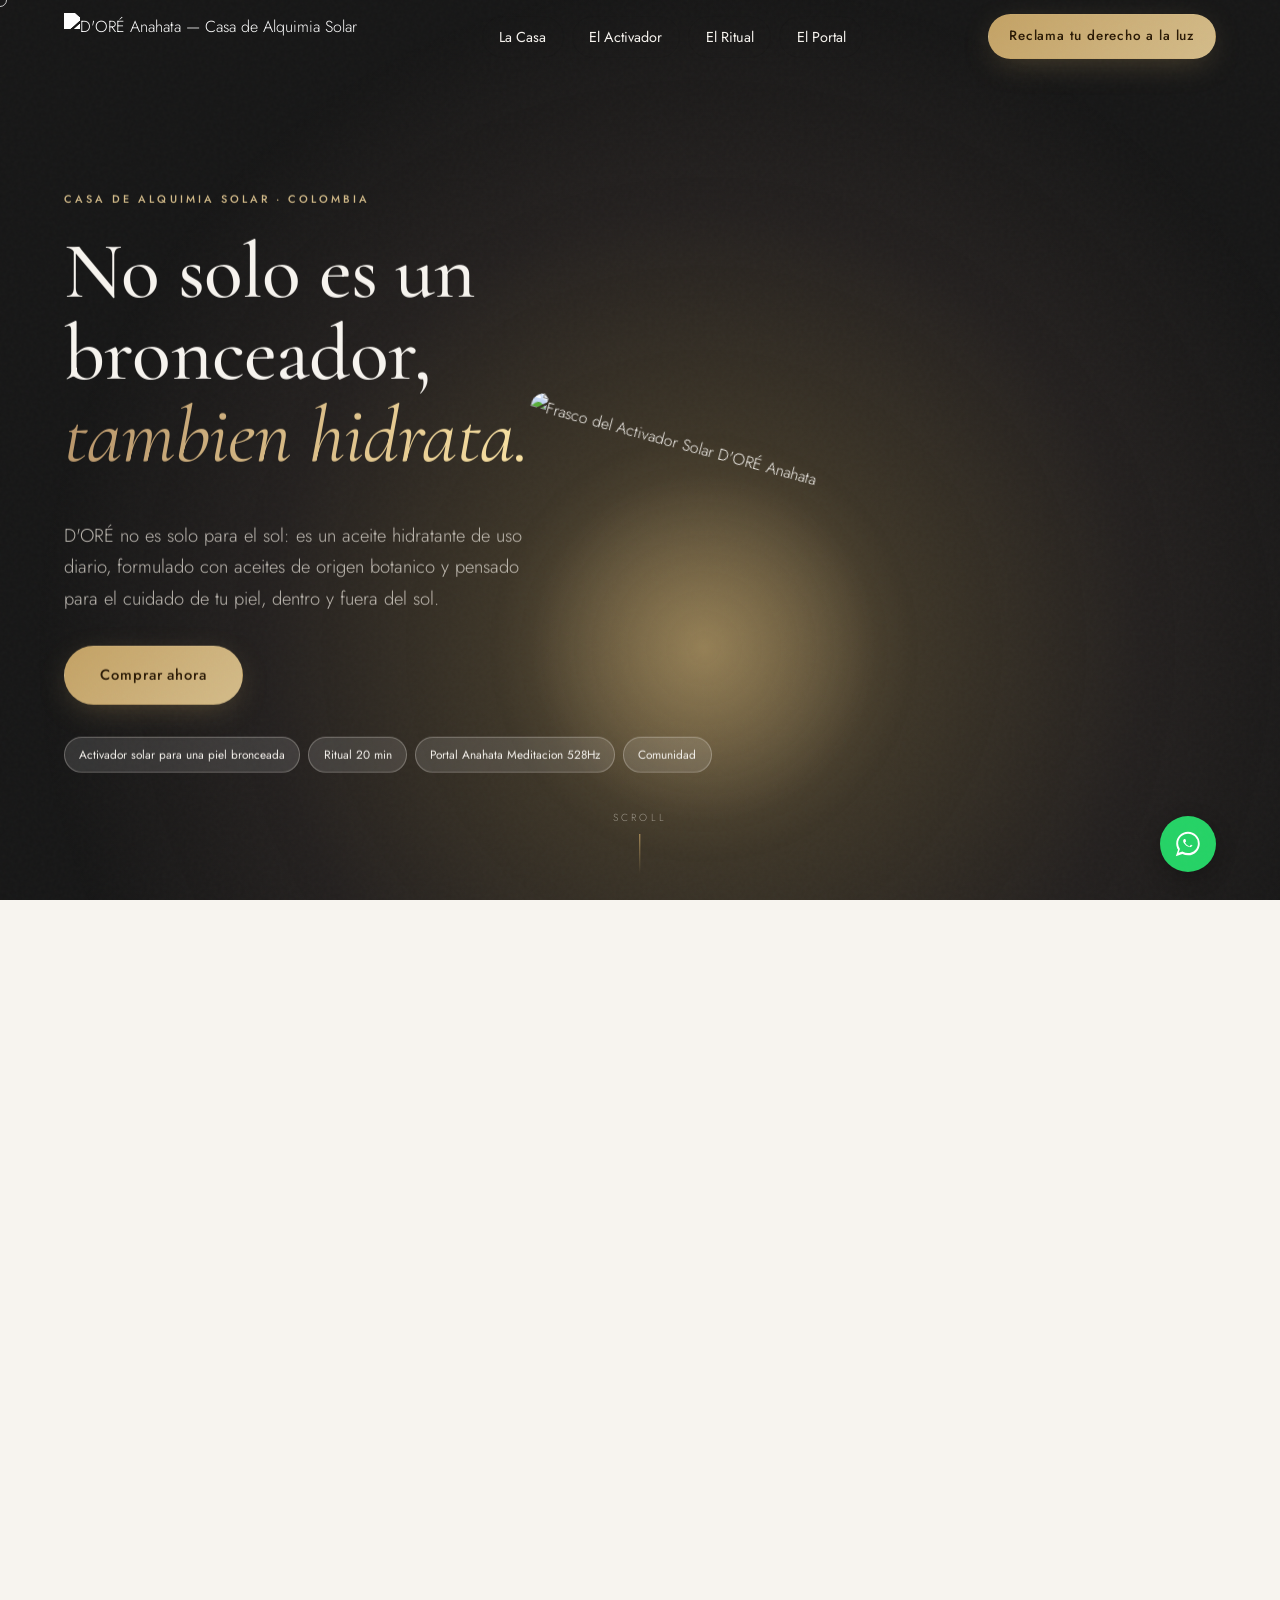
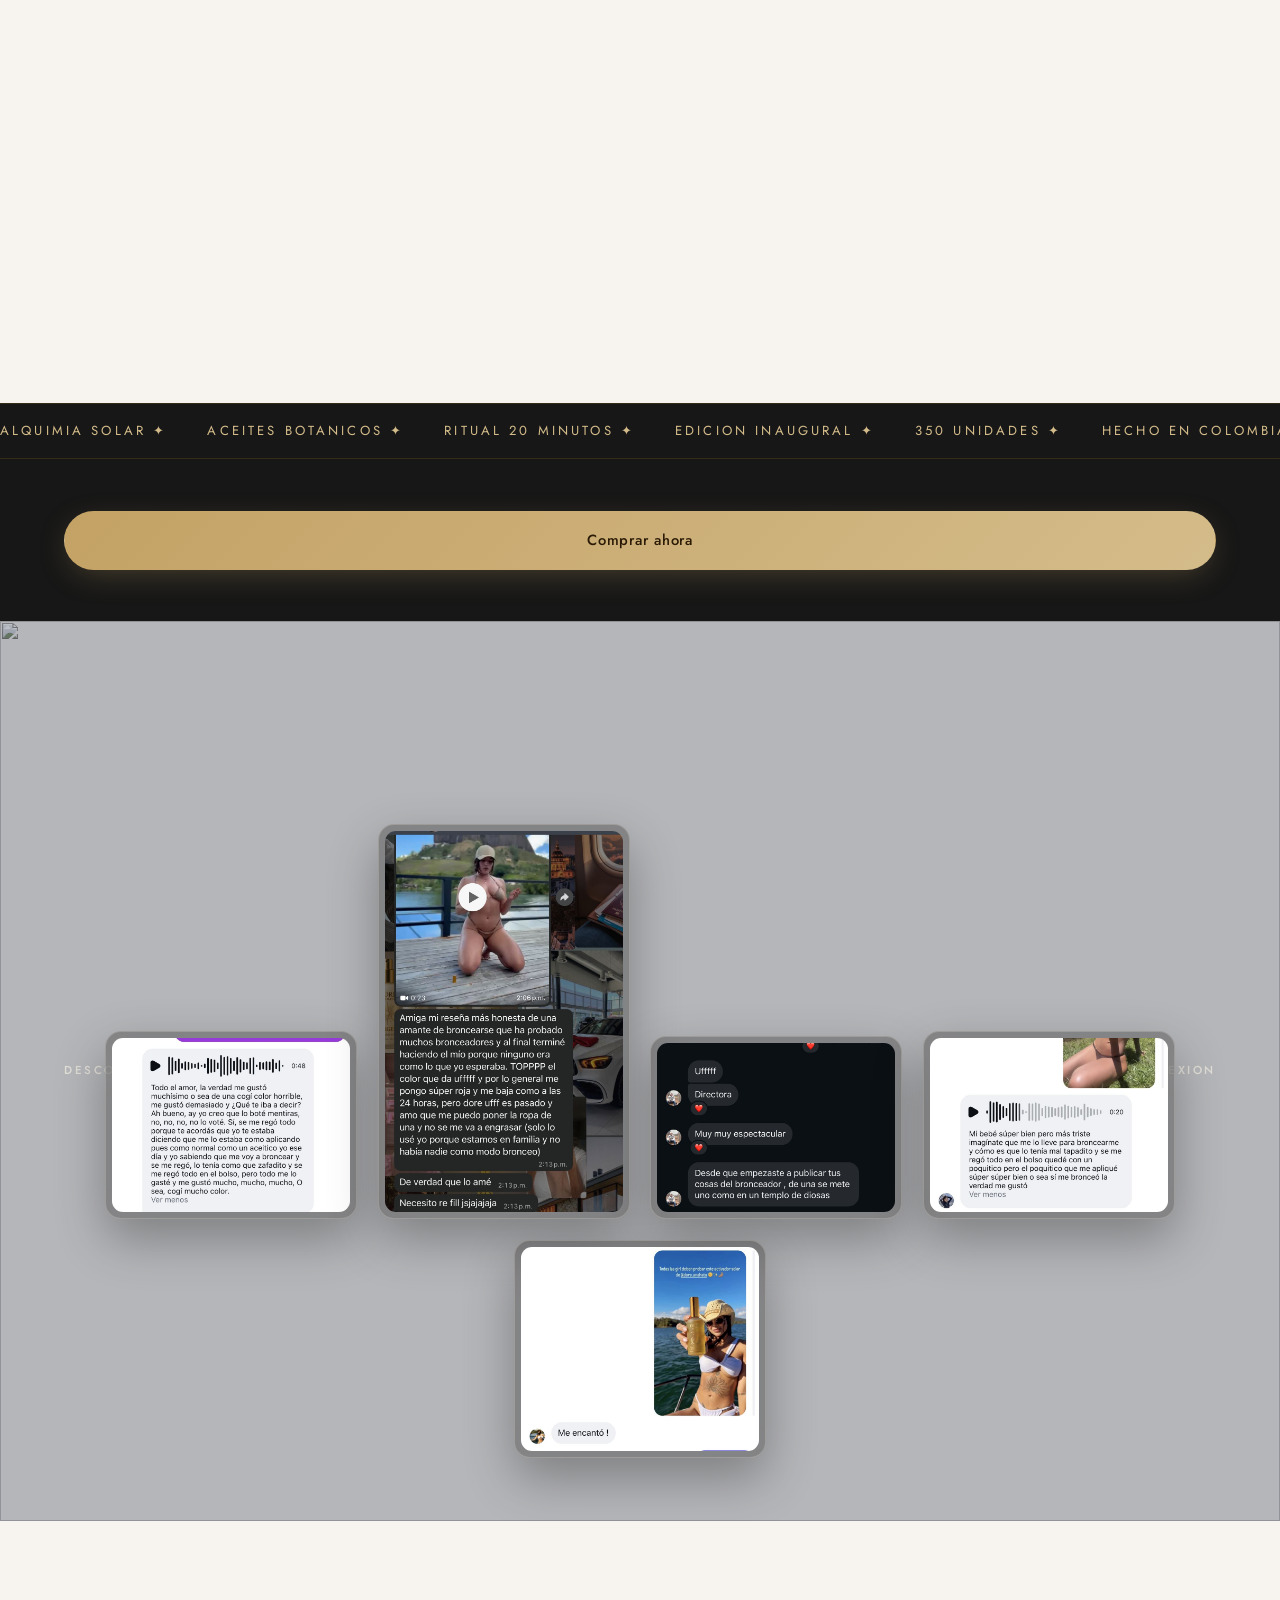
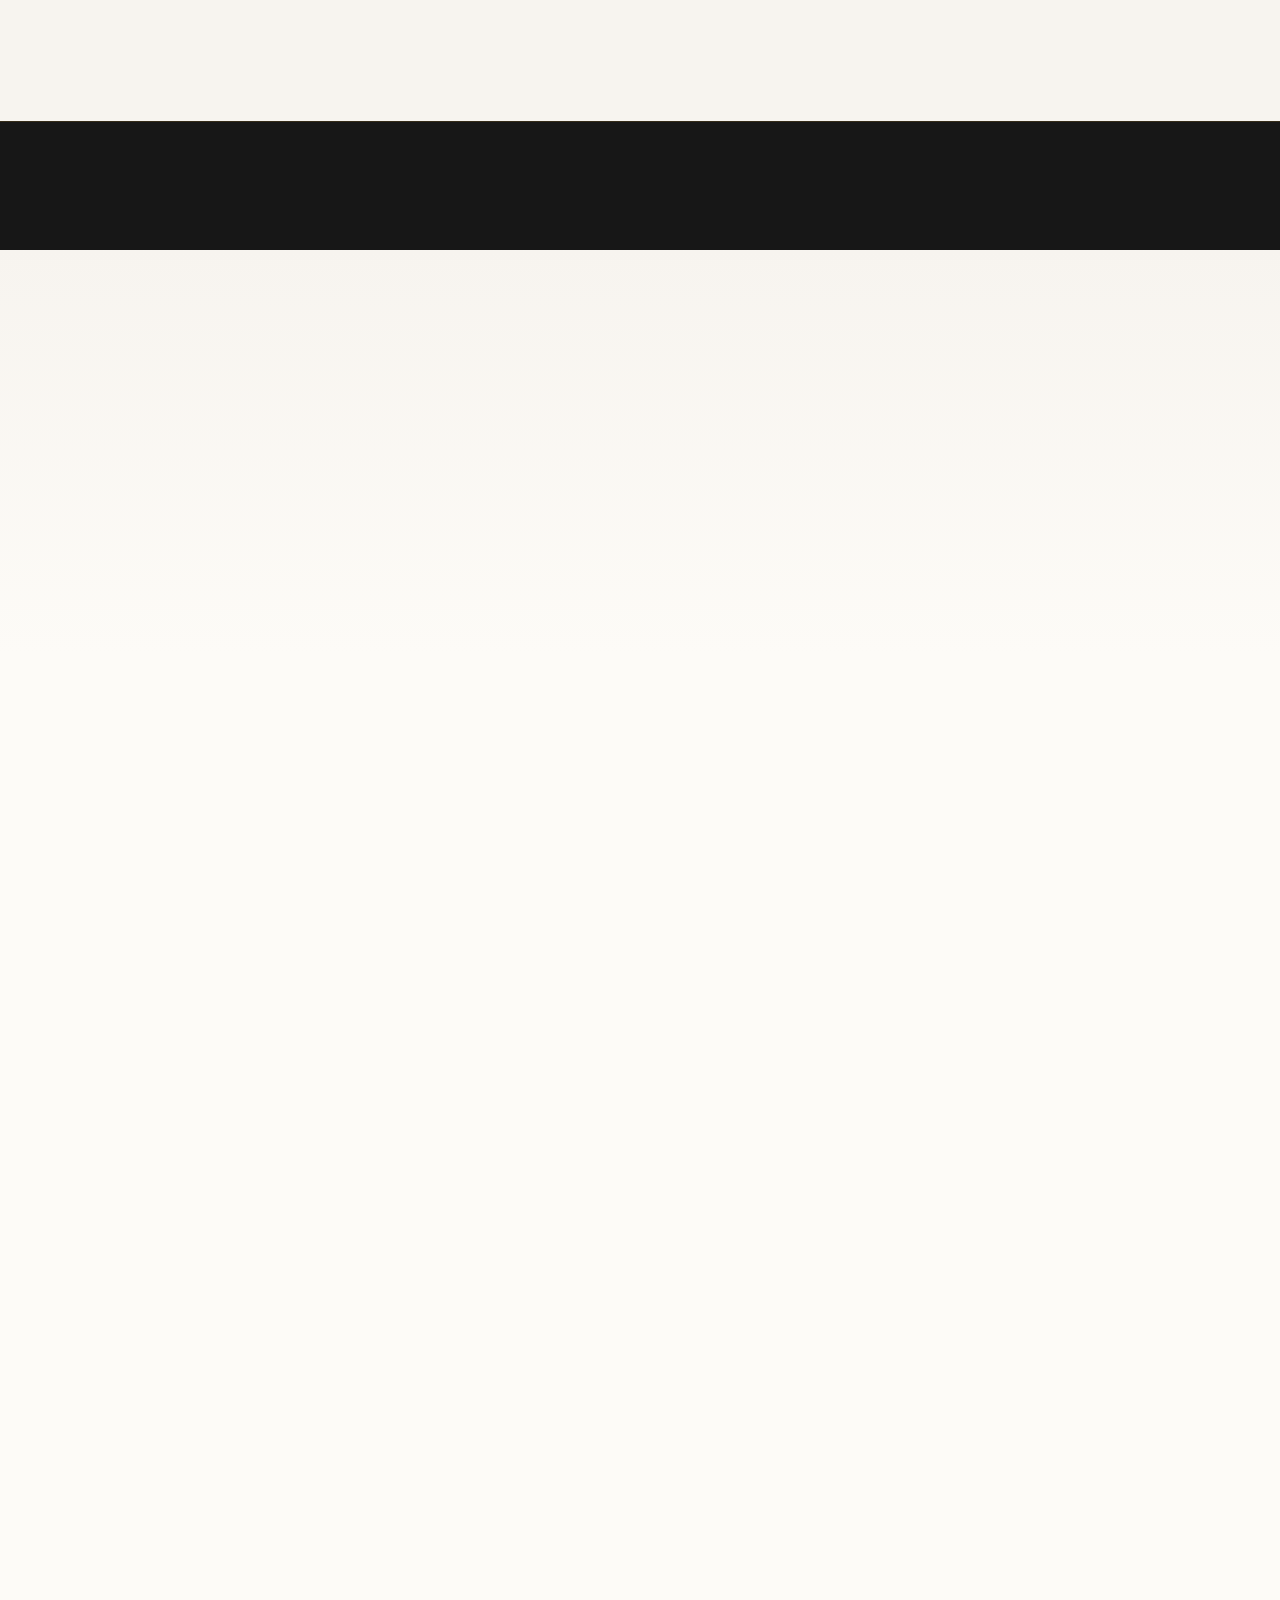
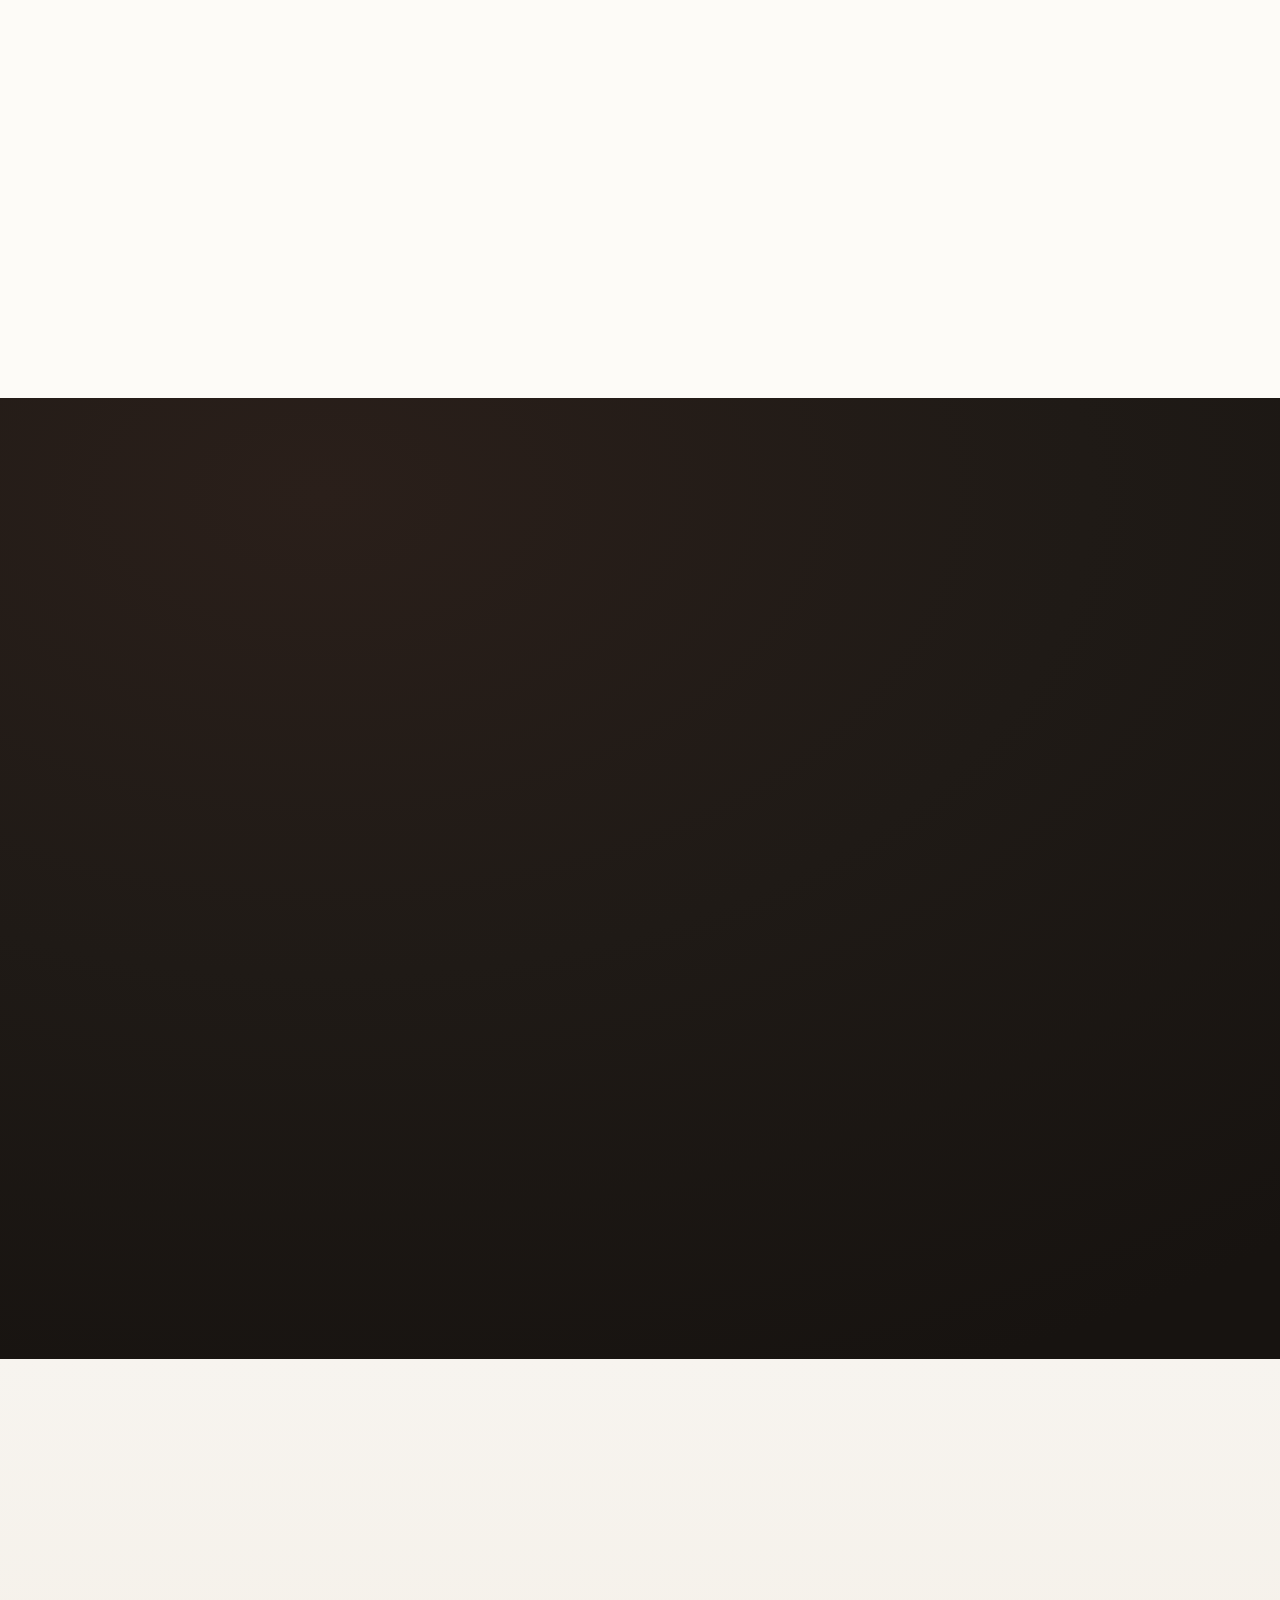
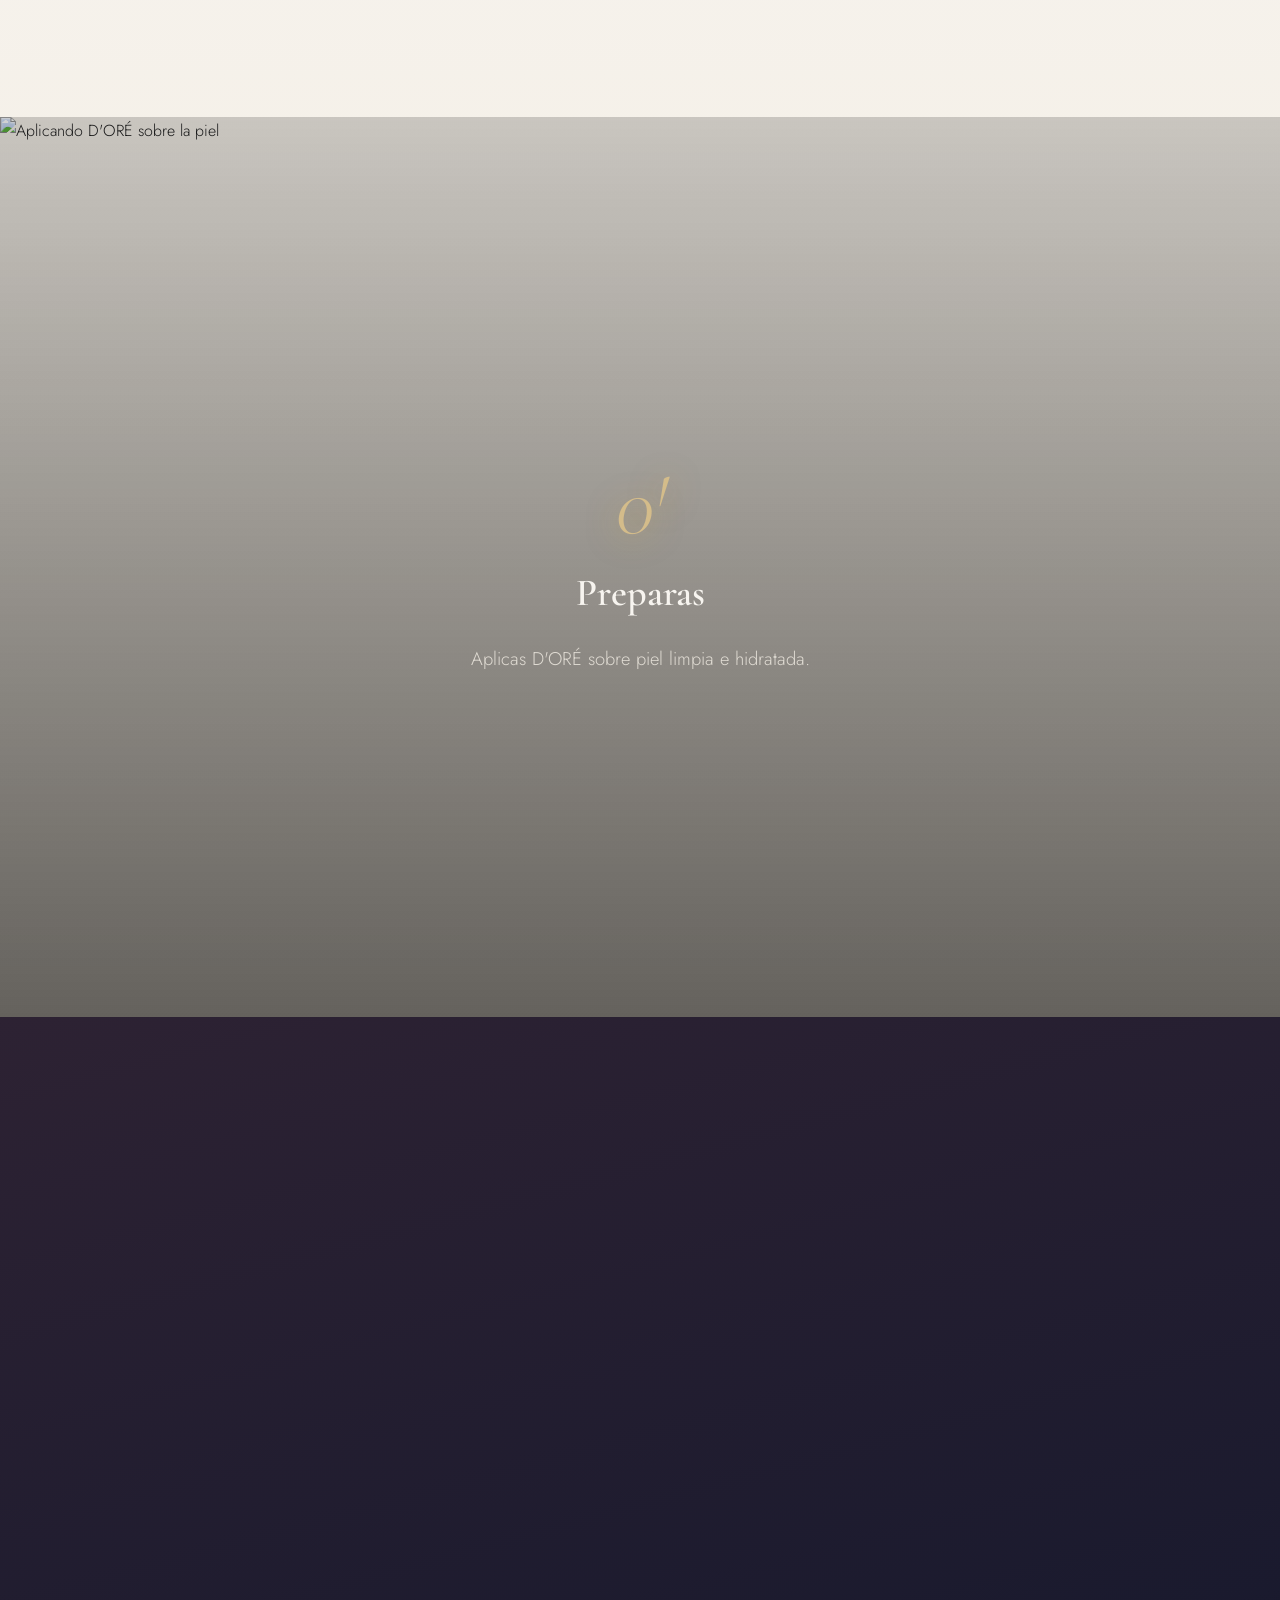
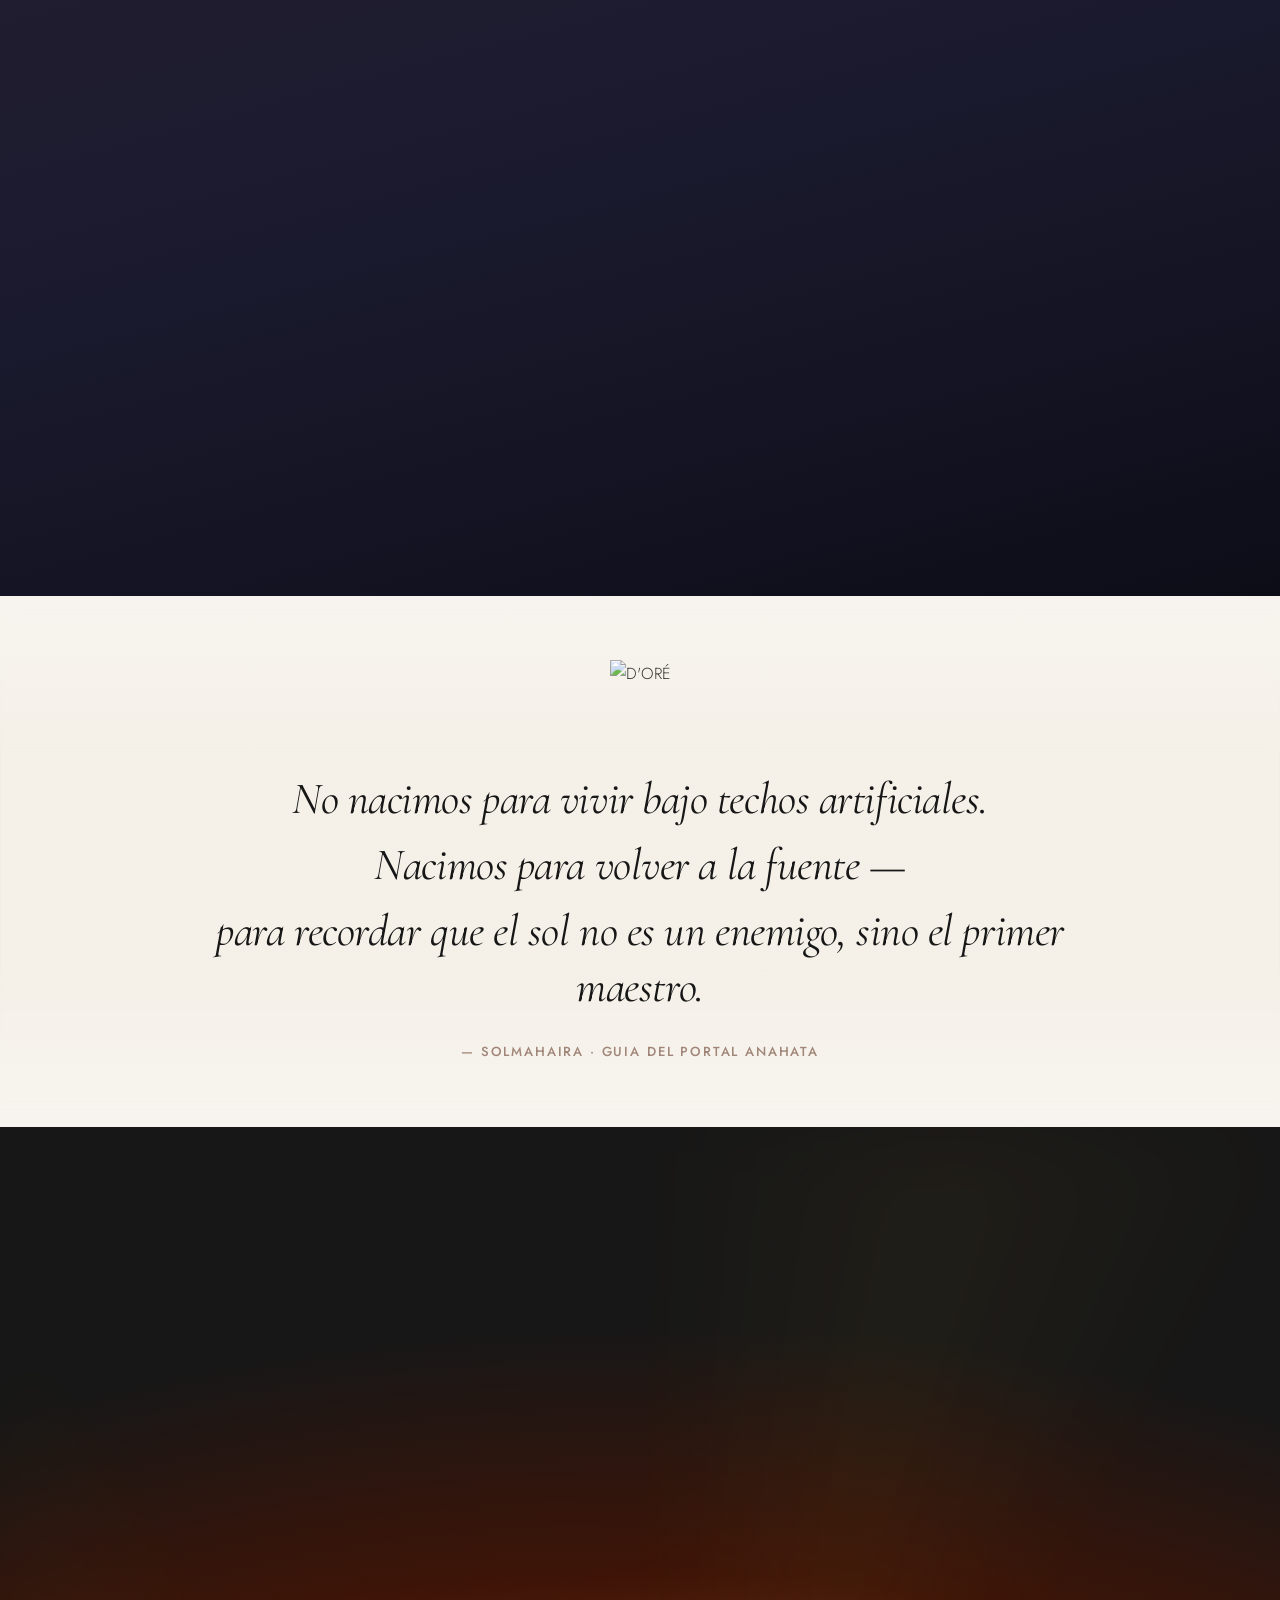
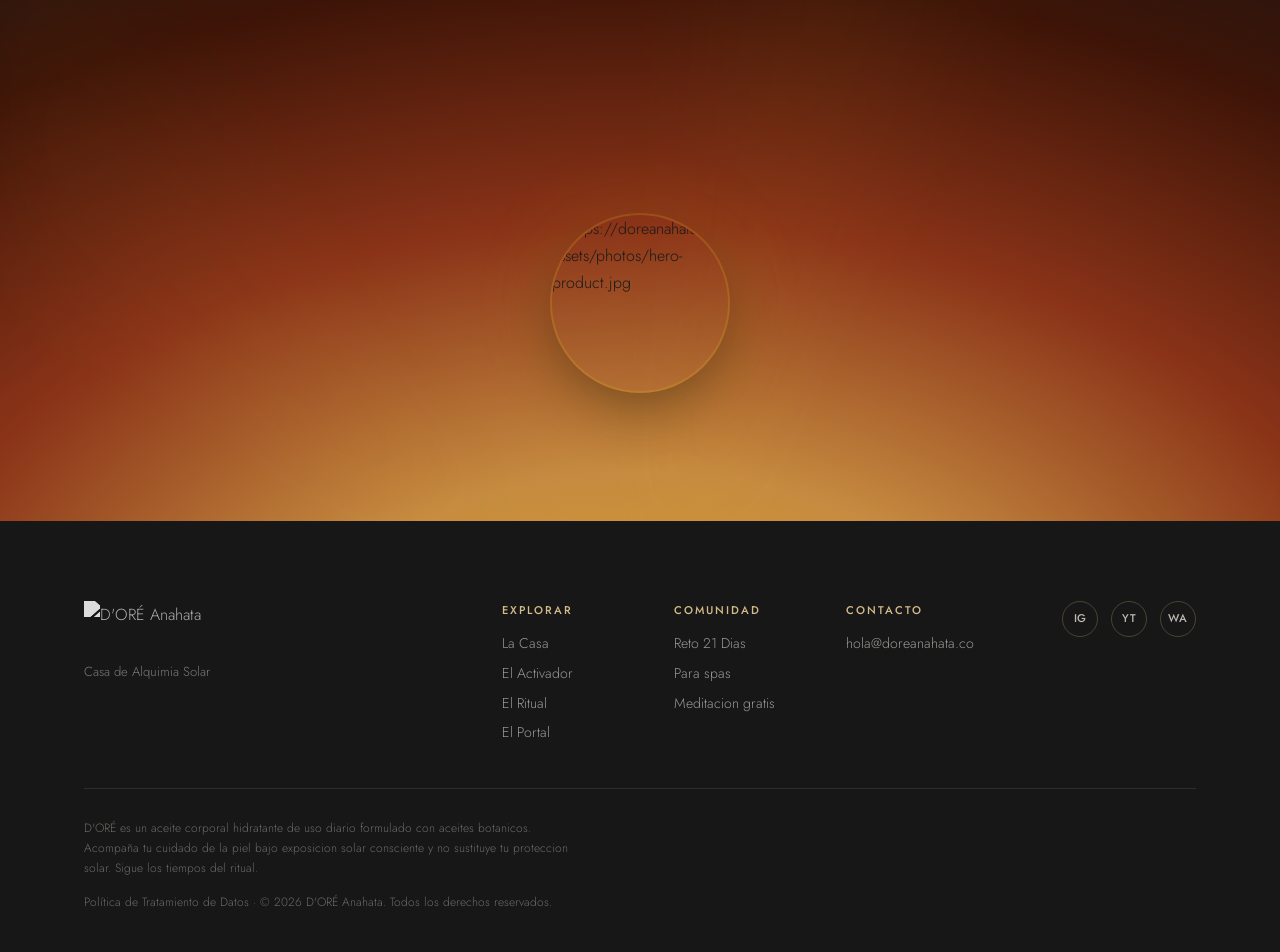
==== commit 40970ac5: "Make mid-page buy button full-width, tighten ritual header spacing Co-Authored-By: Claude Sonnet 5 <" ====
--- a/index.html
+++ b/index.html
@@ -820,7 +820,7 @@
   background:linear-gradient(180deg, var(--arena) 0%, var(--arena-warm) 100%);
 }
 .ritual__header{
-  padding:clamp(5rem,10vw,9rem) 0 clamp(2rem,4vw,3rem);
+  padding:clamp(2.5rem,6vw,4rem) 0 clamp(2rem,4vw,3rem);
 }
 .ritual__cinema{
   position:relative;
@@ -2048,7 +2048,7 @@
 
 <!-- ============ MID CTA ============ -->
 <div class="mid-cta">
-  <a href="https://dore-anahata.myshopify.com/cart/44623557951591:1" class="btn btn--gold cta__pulse-btn" target="_blank" rel="noopener" data-magnetic>Comprar ahora</a>
+  <a href="https://dore-anahata.myshopify.com/cart/44623557951591:1" class="btn btn--gold btn--block cta__pulse-btn" target="_blank" rel="noopener" data-magnetic>Comprar ahora</a>
 </div>
 
 <!-- ============ TRANSFORM ============ -->
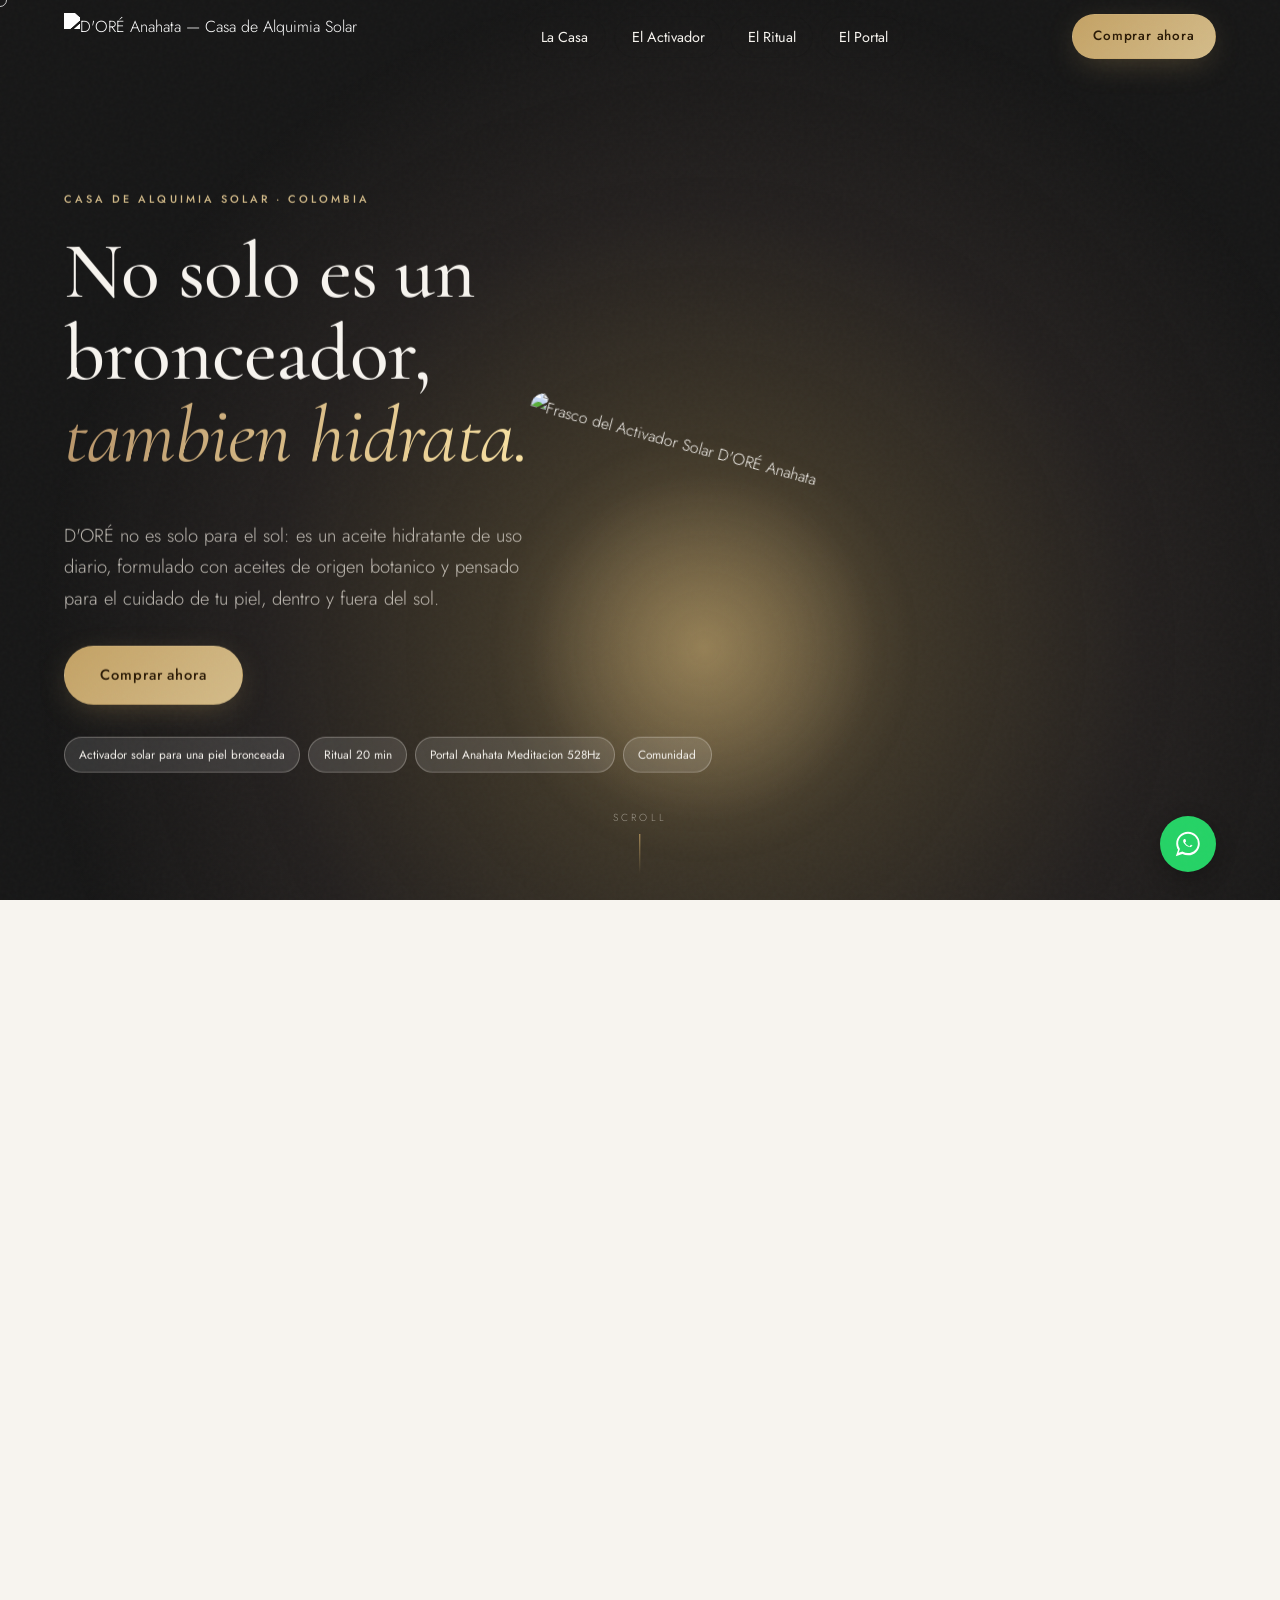
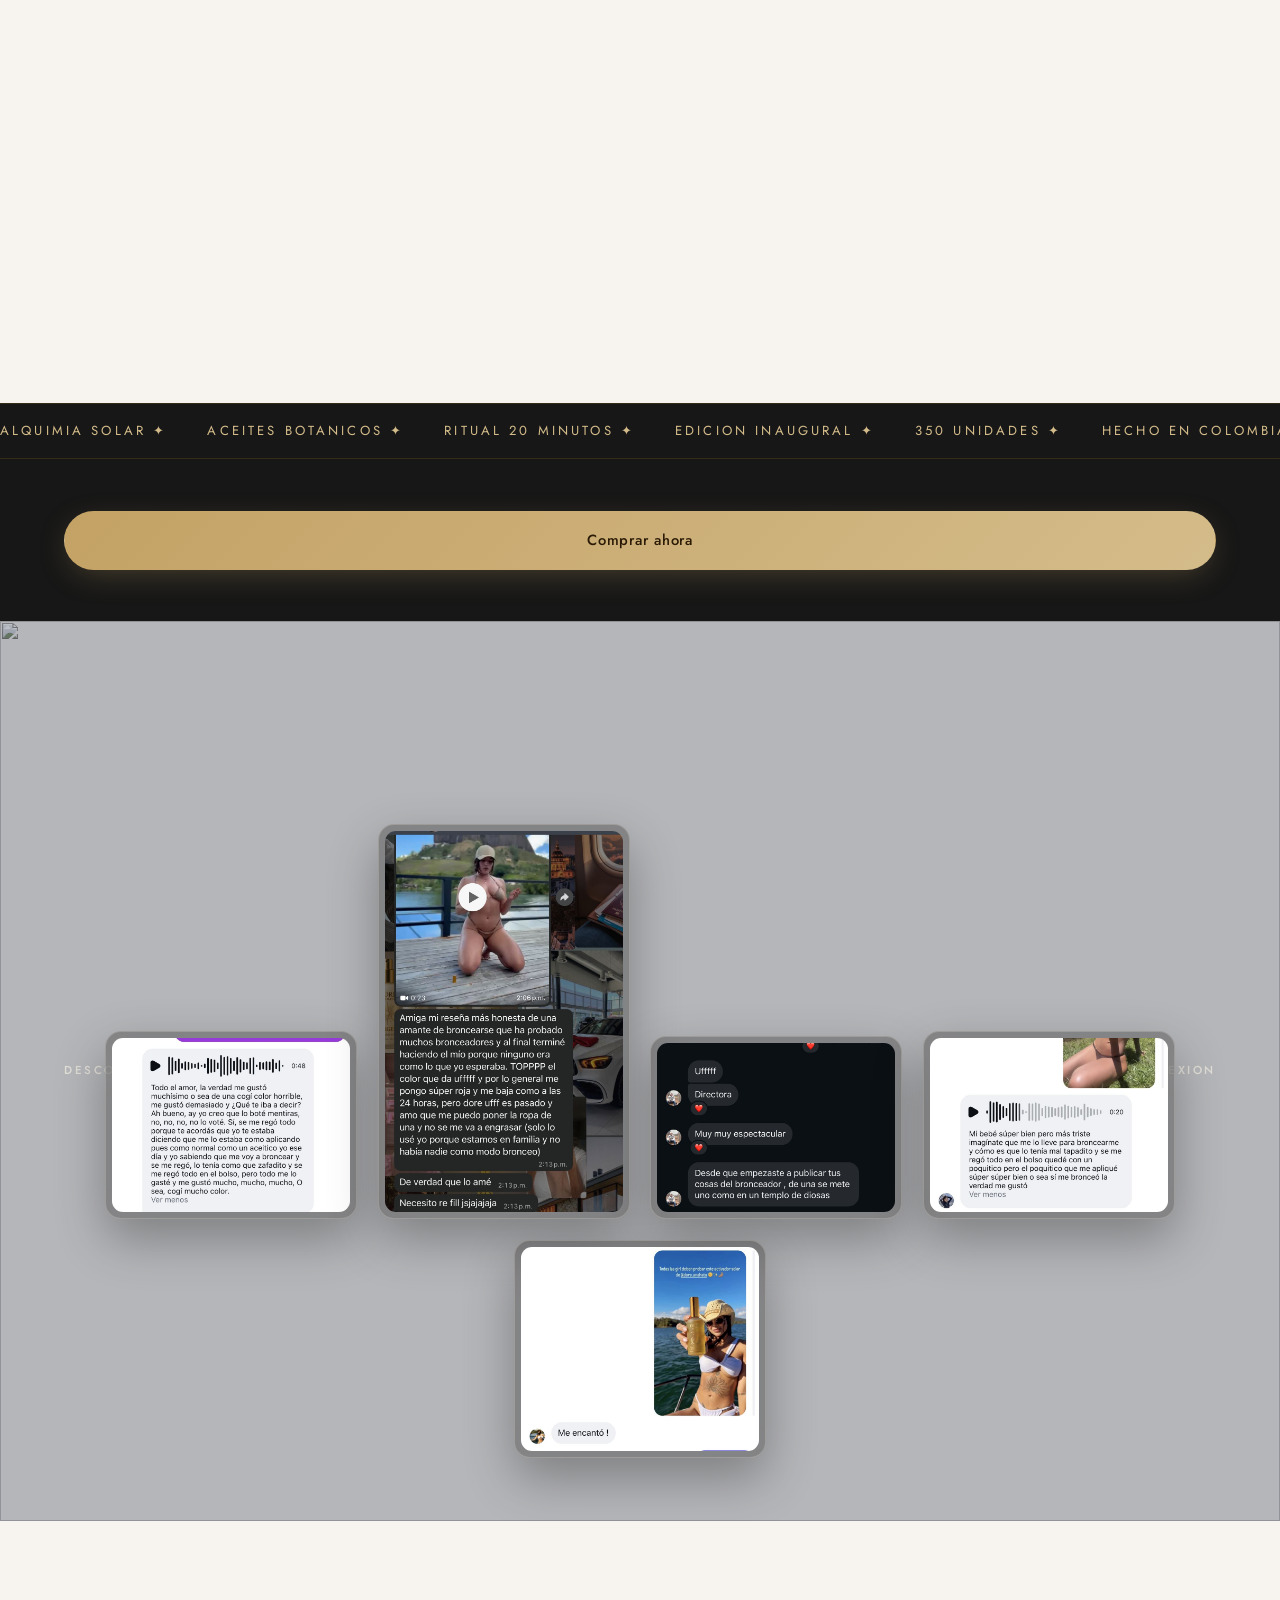
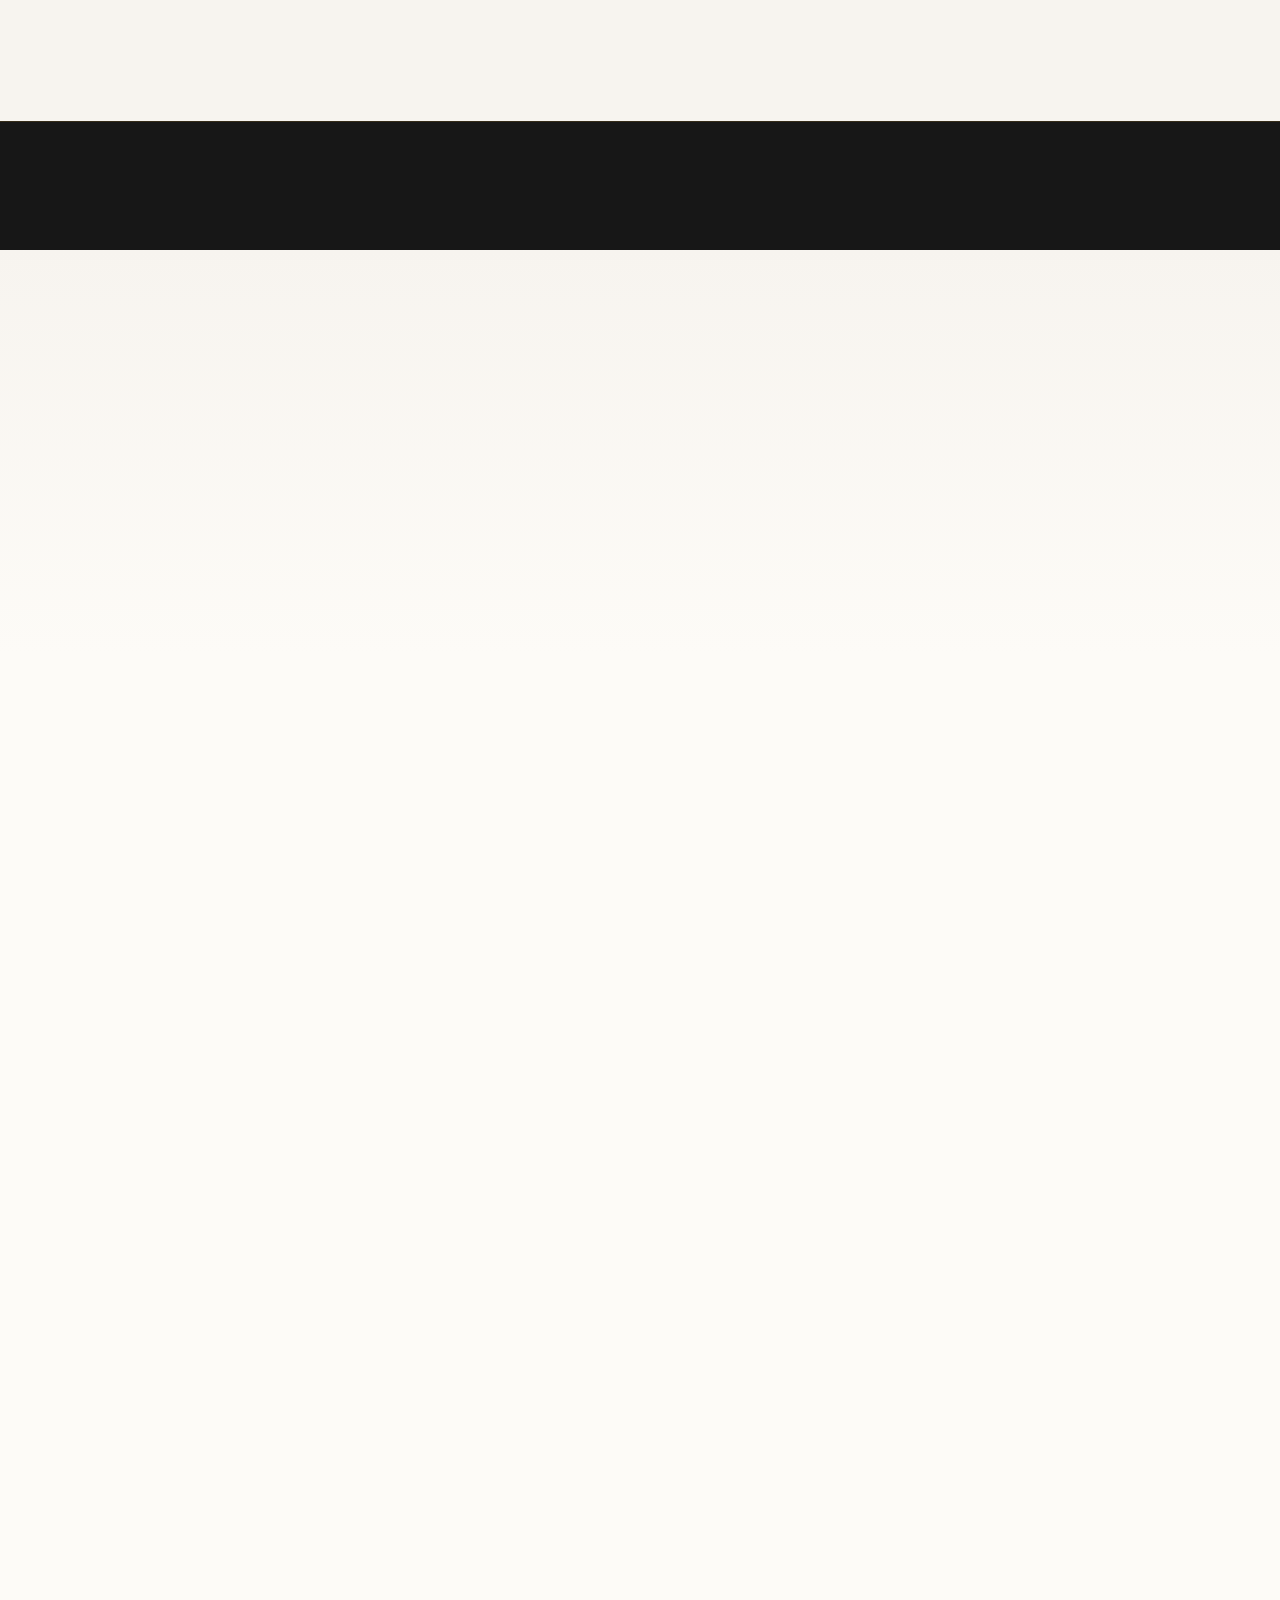
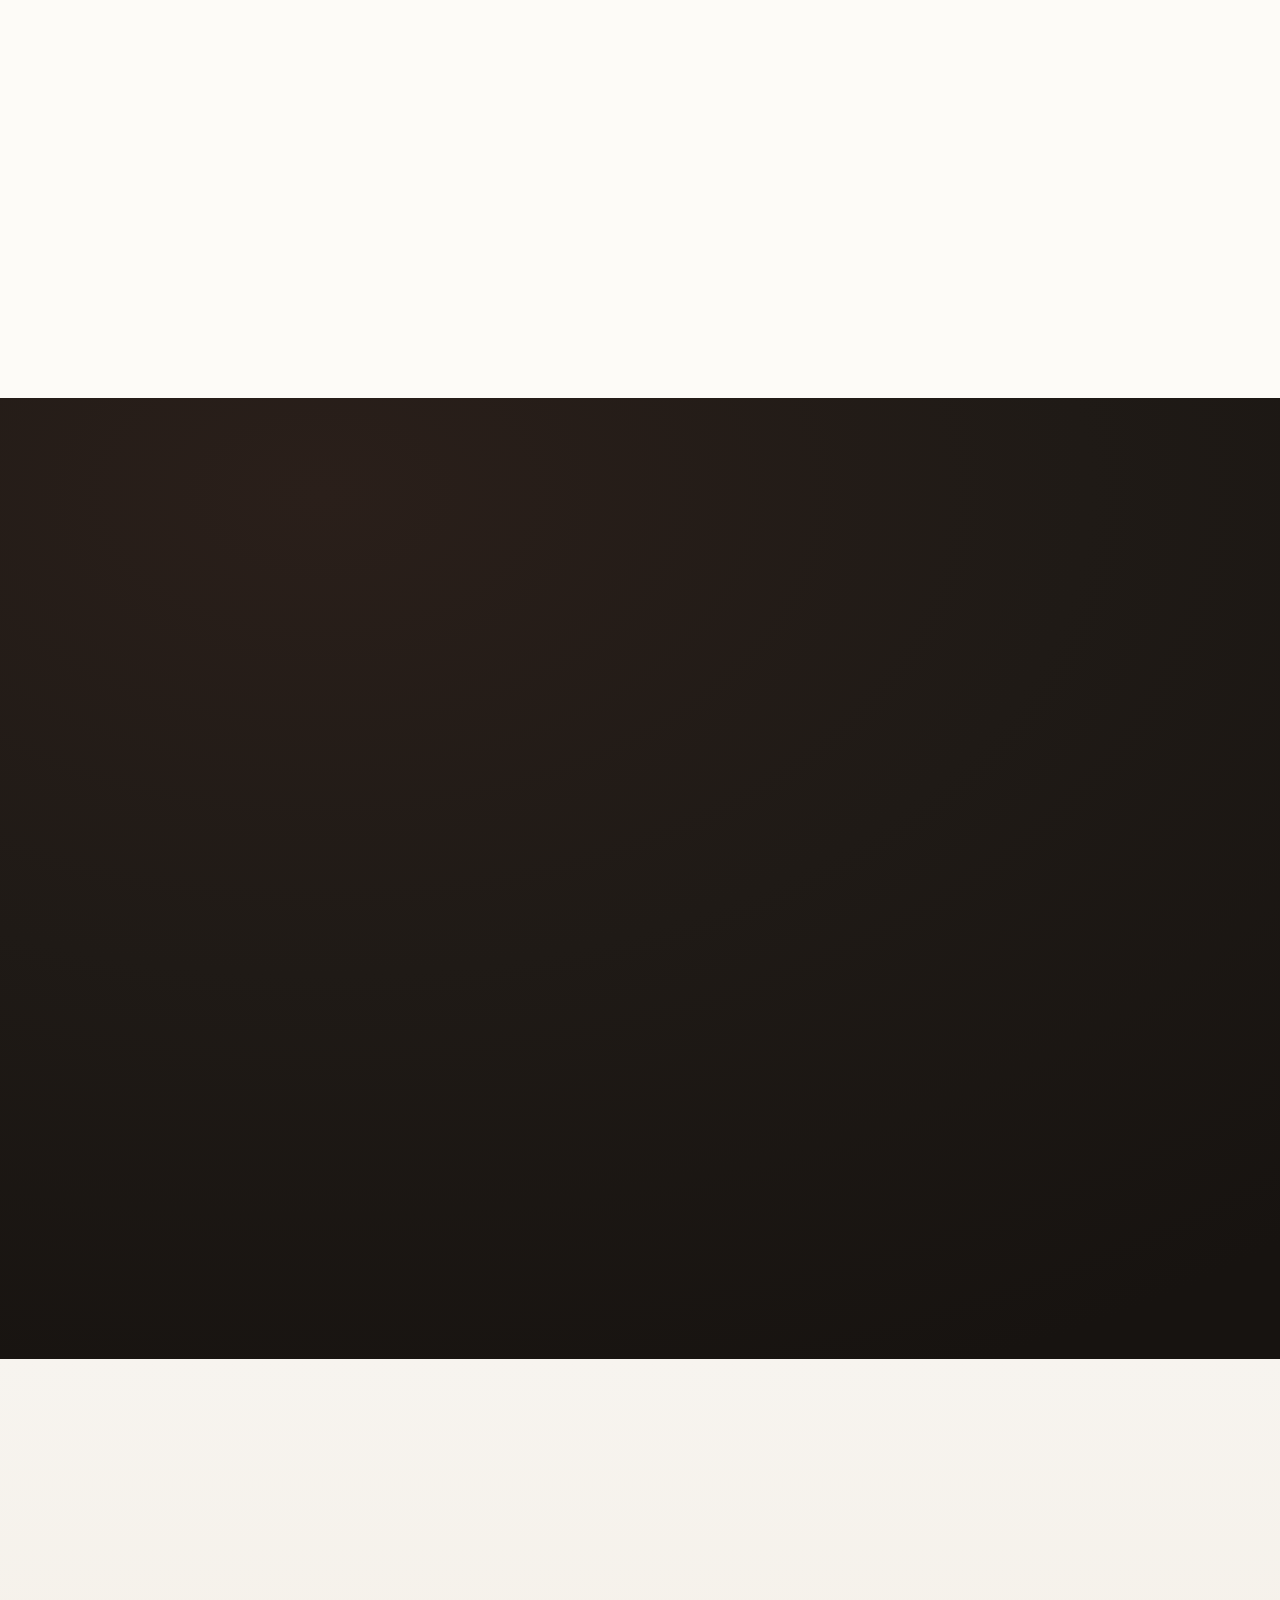
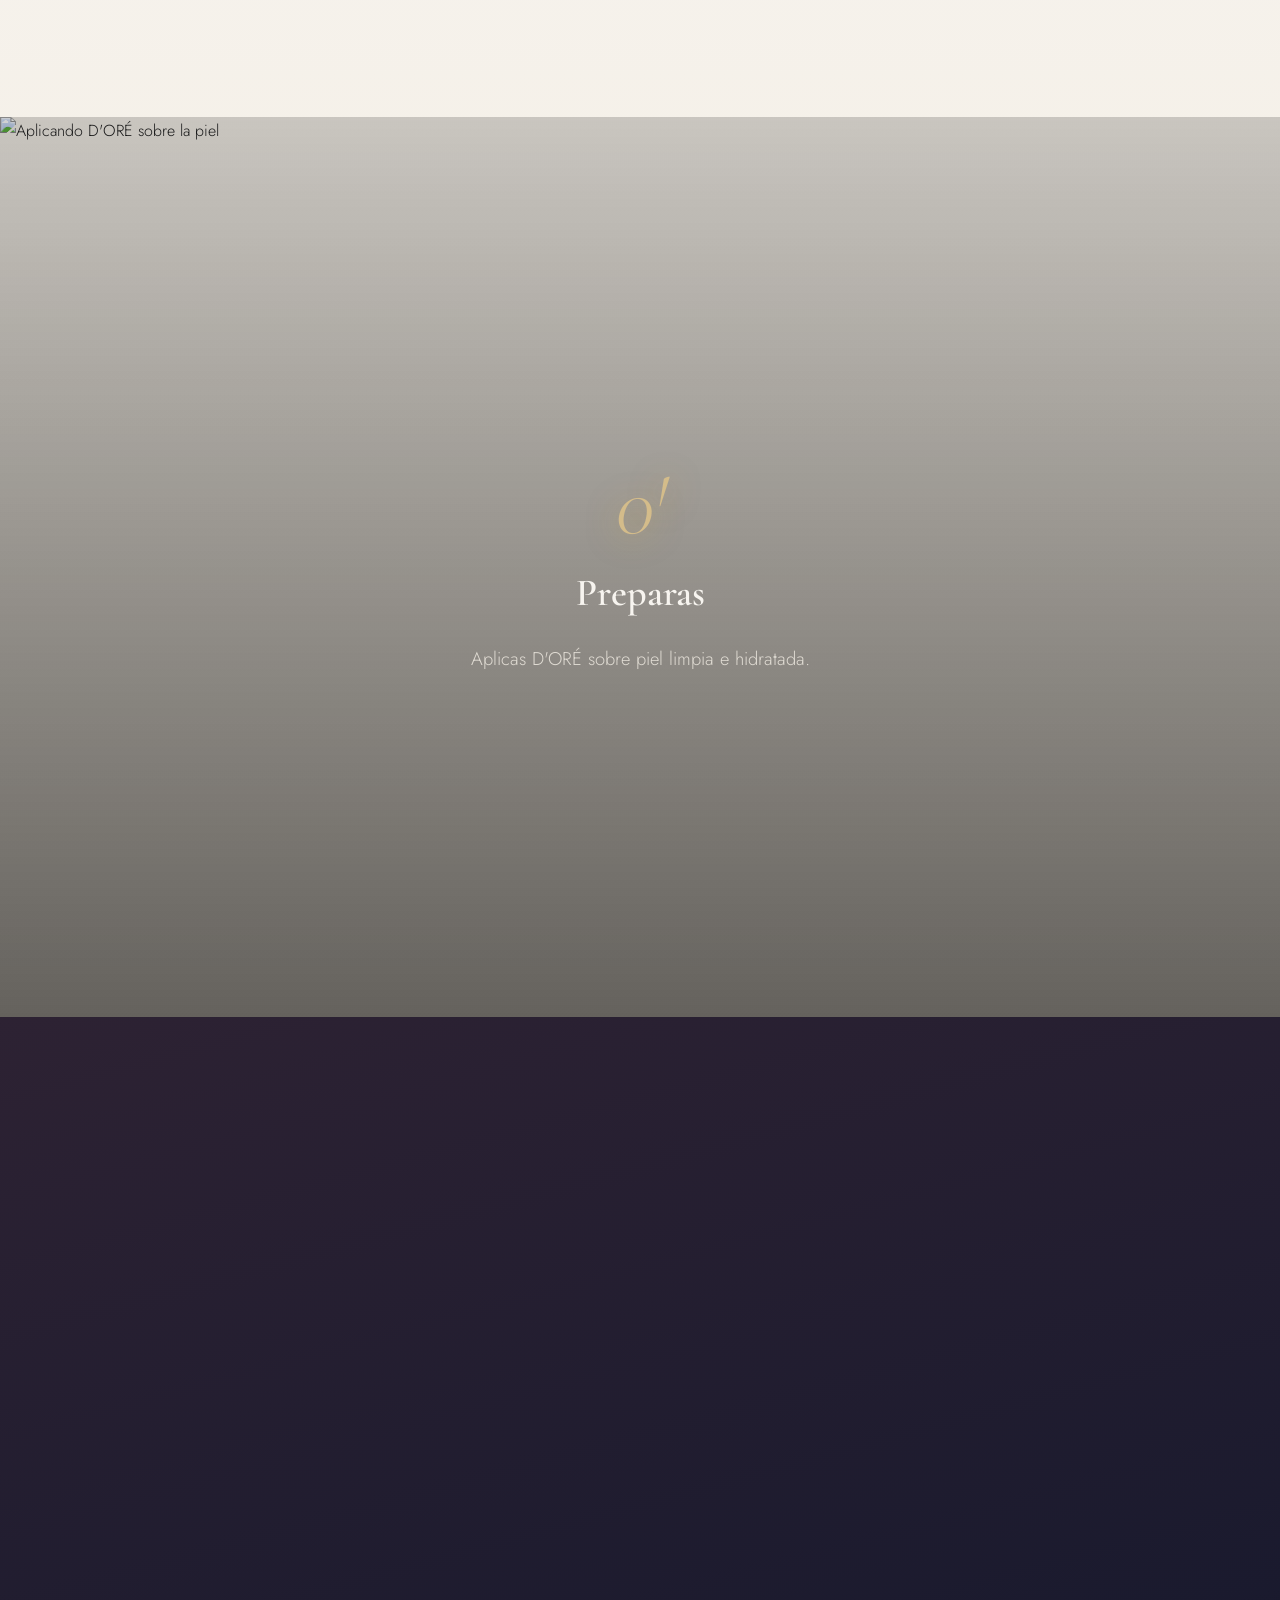
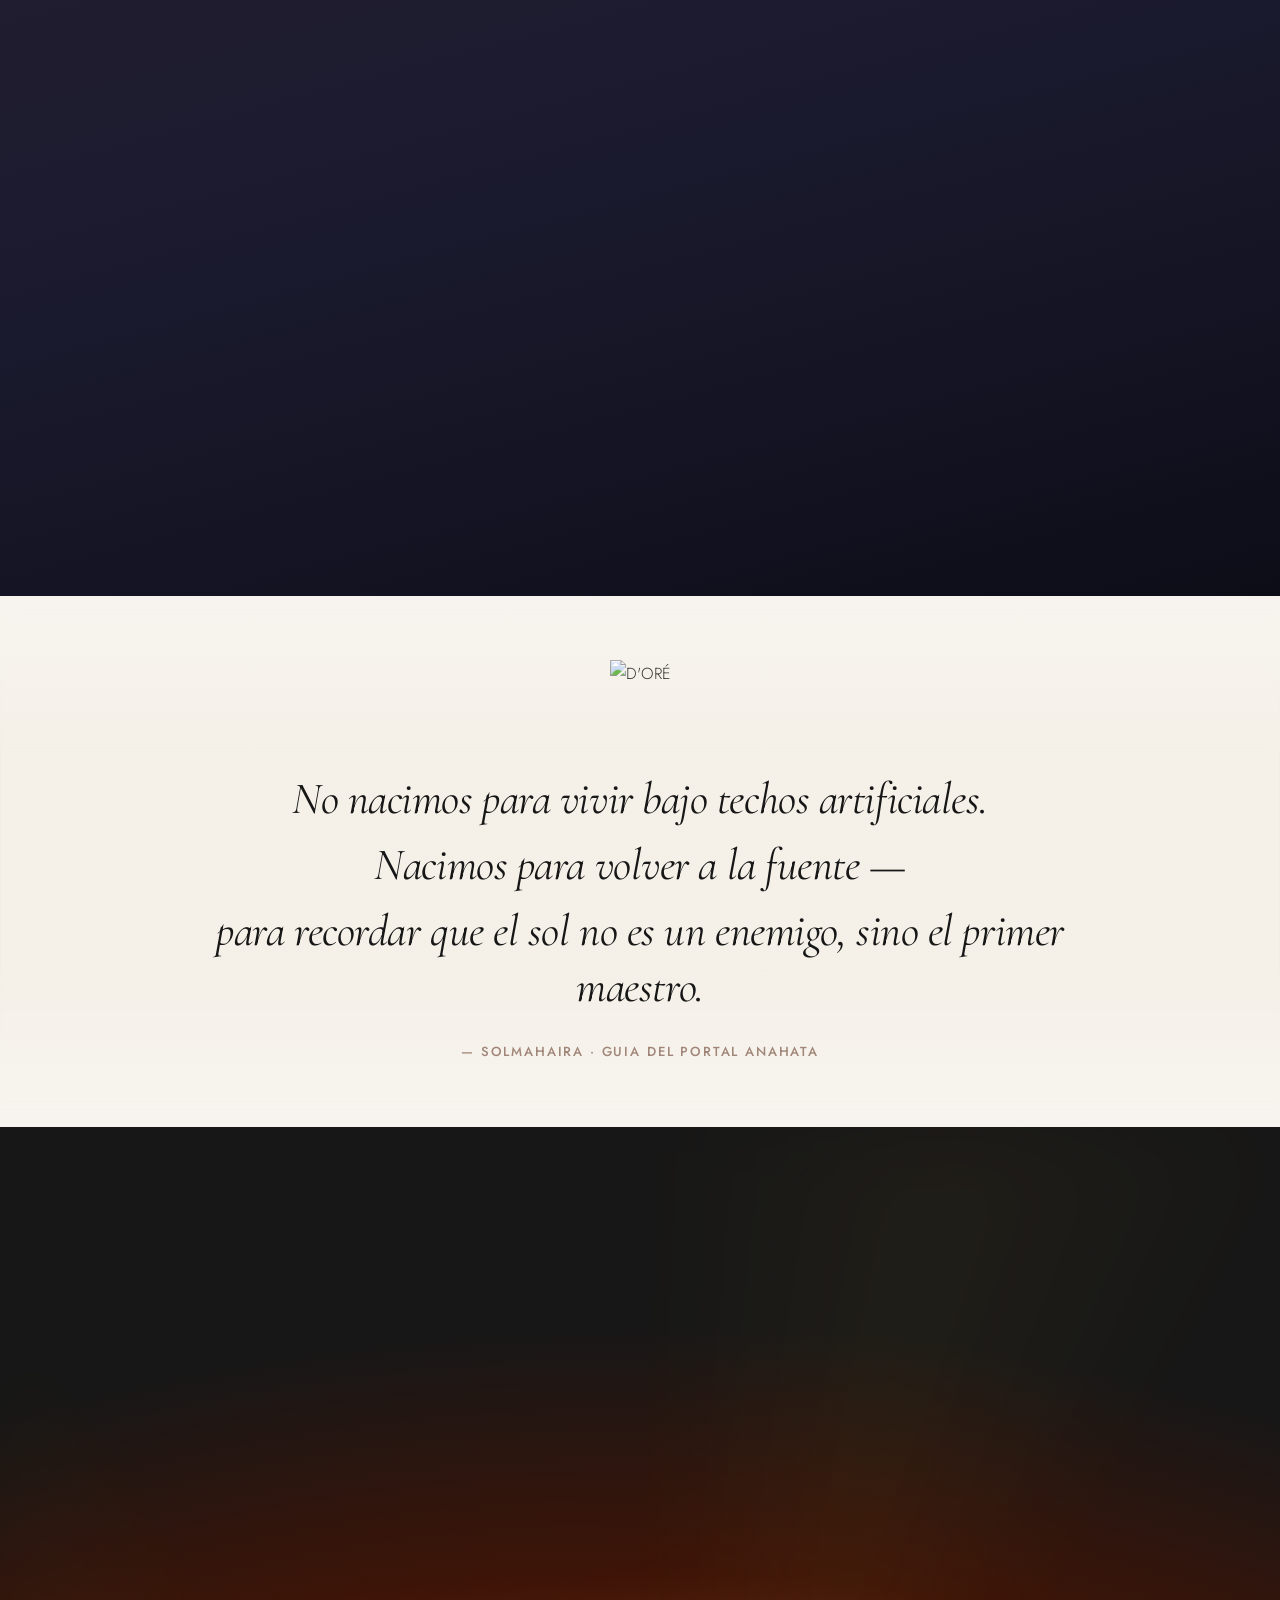
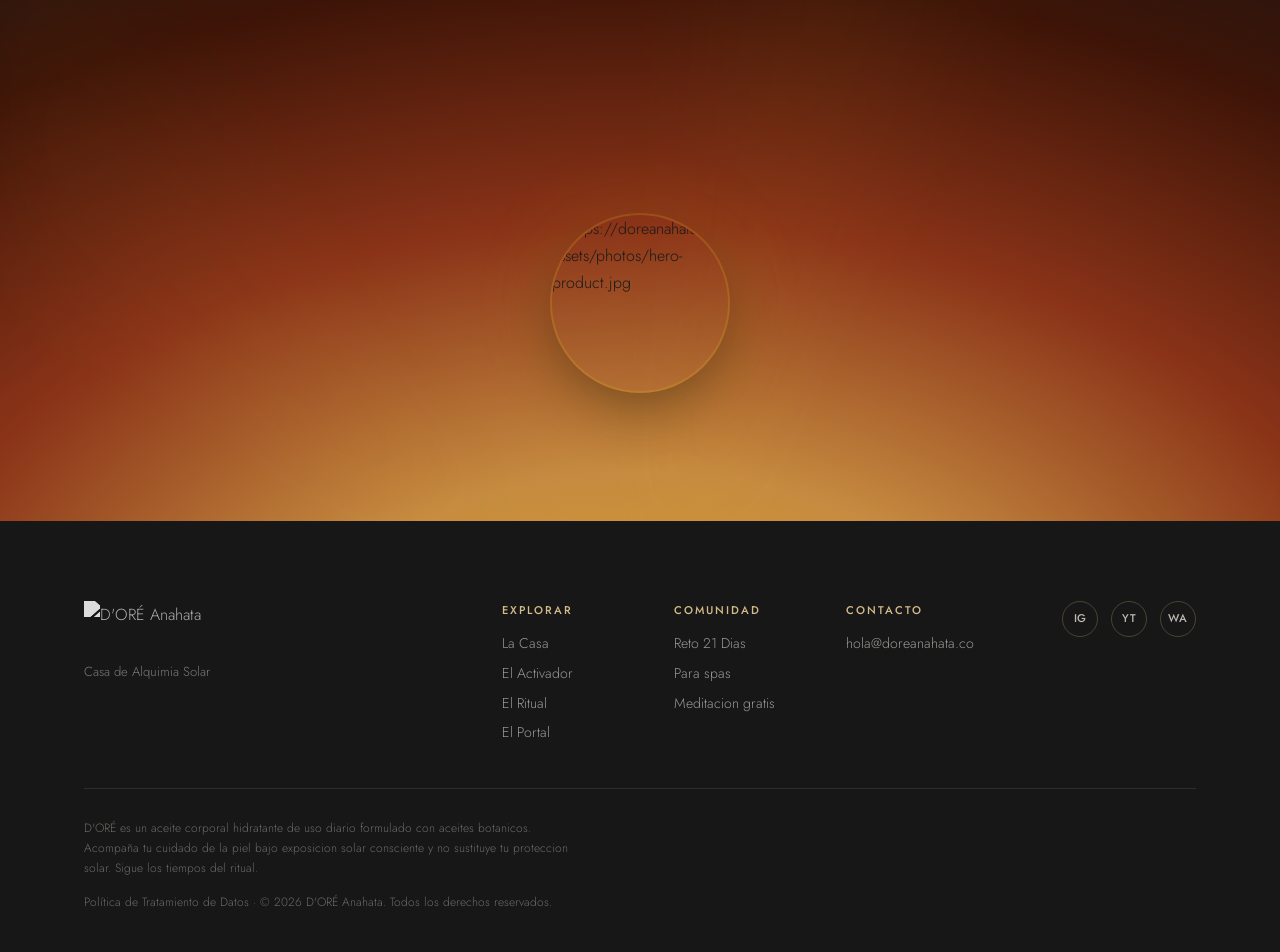
==== commit aeccc666: "Unify buy-button copy and add a persistent mobile buy bar - nav CTA now reads 'Comprar ahora' (hero " ====
--- a/index.html
+++ b/index.html
@@ -364,6 +364,11 @@
   max-width:42ch; color:rgba(244,239,230,.75);
 }
 .hero__actions{ display:flex; flex-wrap:wrap; gap:1rem; margin-top:2rem; }
+/* Always clickable: heroPhase1 toggles pointer-events:none on itself once
+   it fades out mid-scroll (see main.js), but the buy button must keep
+   working regardless of scroll direction or phase. pointer-events:auto
+   on a descendant overrides an ancestor's none. */
+.hero__actions a{ pointer-events:auto; }
 .hero__tags{
   display:flex; flex-wrap:wrap; gap:.5rem; margin-top:2rem;
 }
@@ -560,6 +565,20 @@
 /* ============================================================
    MARQUEE
    ============================================================ */
+/* ---------- Sticky mobile buy bar ---------- */
+.sticky-buy{
+  display:none;
+  position:fixed; left:0; right:0; bottom:0; z-index:48;
+  padding:.65rem var(--gut) max(.65rem, env(safe-area-inset-bottom));
+  background:rgba(20,16,14,.92);
+  backdrop-filter:blur(14px); -webkit-backdrop-filter:blur(14px);
+  border-top:1px solid rgba(217,164,39,.22);
+  transform:translateY(100%);
+  transition:transform .35s var(--ease-out);
+}
+.sticky-buy.is-visible{ transform:translateY(0); }
+@media(max-width:760px){ .sticky-buy{ display:block; } }
+
 .mid-cta{
   display:flex; justify-content:center;
   padding:clamp(2.2rem,5vw,3.2rem) var(--gut);
@@ -1704,8 +1723,12 @@
   display:grid; place-items:center;
   background:#25D366;
   box-shadow:0 6px 20px rgba(0,0,0,.25);
-  transition:transform .3s var(--ease-out), box-shadow .3s var(--ease-out);
-}
+  transition:transform .3s var(--ease-out), box-shadow .3s var(--ease-out), bottom .35s var(--ease-out);
+}
+/* Lift the WhatsApp bubble (and the proof toast) above the sticky buy
+   bar on mobile so the bar doesn't cover them. */
+body.has-sticky-buy .whatsapp-float{ bottom:calc(var(--sticky-buy-h, 70px) + clamp(12px,2.5vw,20px)); }
+body.has-sticky-buy .proof{ bottom:calc(var(--sticky-buy-h, 70px) + clamp(12px,2.5vw,20px)); }
 .whatsapp-float:hover,
 .whatsapp-float:focus-visible{
   transform:scale(1.08);
@@ -1886,7 +1909,7 @@
     <a class="pill pill--nav" href="#ritual">El Ritual</a>
     <a class="pill pill--nav" href="#portal">El Portal</a>
   </nav>
-  <a href="https://dore-anahata.myshopify.com/cart/44623557951591:1" class="btn btn--gold btn--sm nav__cta" target="_blank" rel="noopener" data-magnetic>Reclama tu derecho a la luz</a>
+  <a href="https://dore-anahata.myshopify.com/cart/44623557951591:1" class="btn btn--gold btn--sm nav__cta" target="_blank" rel="noopener" data-magnetic>Comprar ahora</a>
   <button class="burger" id="burger" aria-label="Abrir menú" aria-expanded="false" aria-controls="mobileMenu">
     <span></span><span></span><span></span>
   </button>
@@ -1901,6 +1924,11 @@
     <a href="#portal">El Portal</a>
     <a href="https://dore-anahata.myshopify.com/cart/44623557951591:1" class="btn btn--gold" target="_blank" rel="noopener">Reclama tu derecho a la luz</a>
   </nav>
+</div>
+
+<!-- ============ STICKY MOBILE BUY BAR ============ -->
+<div class="sticky-buy" id="stickyBuy" aria-hidden="true">
+  <a href="https://dore-anahata.myshopify.com/cart/44623557951591:1" class="btn btn--gold btn--block" target="_blank" rel="noopener">Comprar ahora</a>
 </div>
 
 <main>
@@ -2926,8 +2954,15 @@
 
     // PHASE 1 → 2: Cinematic transition
     // Fade out brand UI and move up
+    // Once invisible it must also stop intercepting clicks: GSAP only
+    // animates opacity/y here, it never touches pointer-events, so the
+    // (now invisible) nav/hero buttons underneath were still sitting on
+    // top of phase 2's content, silently swallowing taps meant for it --
+    // which read as "the buy button gets disabled after you scroll".
     heroTl.to(heroPhase1, {
-      opacity: 0, y: -40, duration: 1, ease: "power2.in"
+      opacity: 0, y: -40, duration: 1, ease: "power2.in",
+      onComplete: () => { heroPhase1.style.pointerEvents = "none"; },
+      onReverseComplete: () => { heroPhase1.style.pointerEvents = ""; }
     }, 0);
 
     // Release the legibility scrim once the copy is gone (mobile only in CSS)
@@ -2971,6 +3006,8 @@
     heroTl.to(heroPhase2, {
       opacity: 1, duration: 0.6, onStart: () => {
         heroPhase2.style.pointerEvents = "auto";
+      }, onReverseComplete: () => {
+        heroPhase2.style.pointerEvents = "none";
       }
     }, 1.2);
 
@@ -3628,6 +3665,40 @@
 // waitlist reservation form while the product's sanitary registration
 // (NSO/INVIMA) was pending; now that registration is confirmed, it goes
 // straight to checkout like any other purchase button.
+
+// ============================================================
+// 16b) STICKY MOBILE BUY BAR
+//      Shows once the visitor scrolls past the hero's own buy button,
+//      so there's always a one-tap way to purchase on mobile.
+// ============================================================
+(function stickyBuyBar() {
+  const bar = document.getElementById("stickyBuy");
+  if (!bar) return;
+
+  const setBarHeight = () => {
+    document.documentElement.style.setProperty("--sticky-buy-h", bar.offsetHeight + "px");
+  };
+  setBarHeight();
+  window.addEventListener("resize", setBarHeight);
+
+  let ticking = false;
+  const update = () => {
+    ticking = false;
+    const pastHero = window.scrollY > window.innerHeight * 0.6;
+    bar.classList.toggle("is-visible", pastHero);
+    document.body.classList.toggle("has-sticky-buy", pastHero);
+  };
+  window.addEventListener(
+    "scroll",
+    () => {
+      if (ticking) return;
+      ticking = true;
+      requestAnimationFrame(update);
+    },
+    { passive: true }
+  );
+  update();
+})();
 
 // ============================================================
 // 17) REFRESH — recalculate all ScrollTrigger positions
